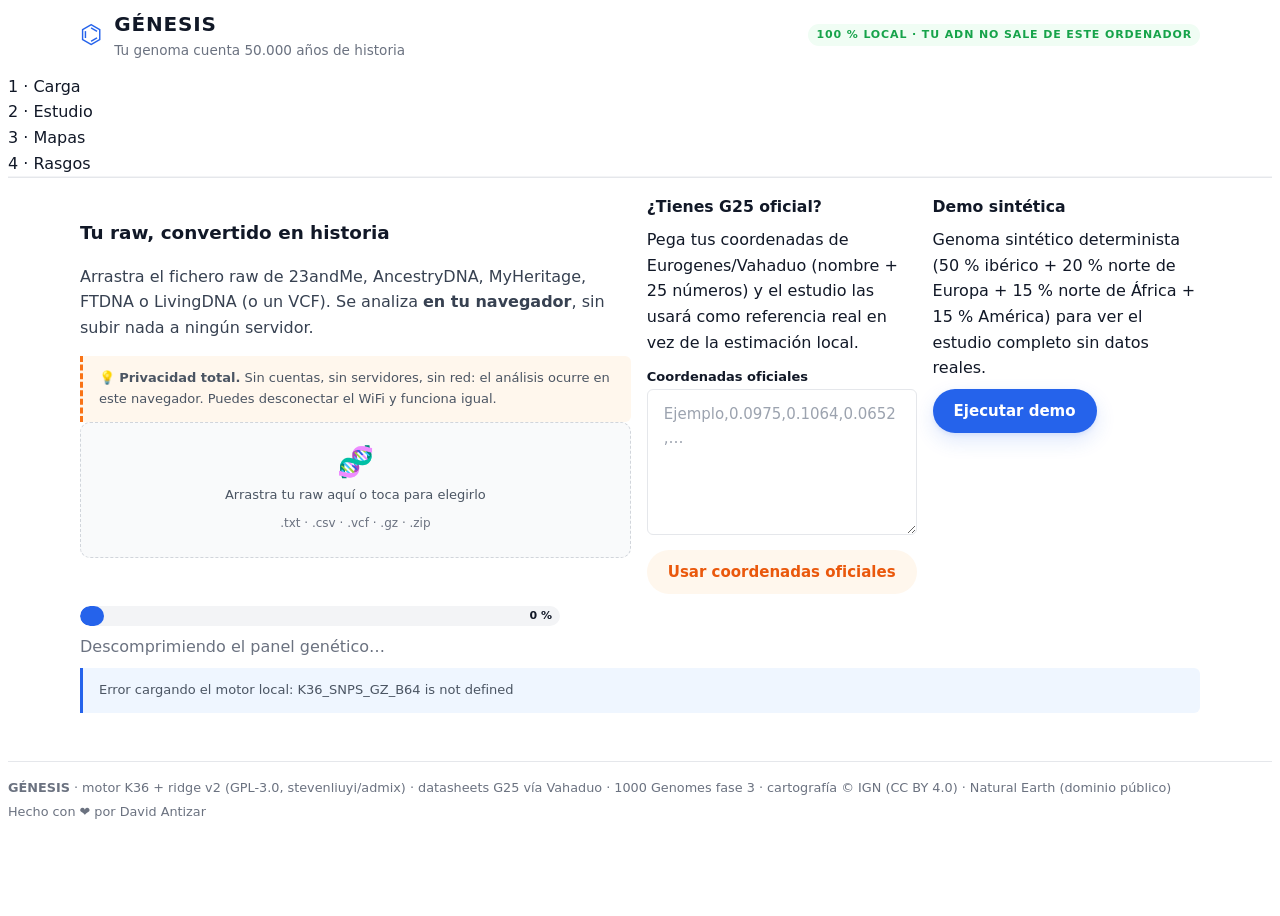
==== app/index.html @ 4ed076e0 "GÉNESIS: estudio de ascendencia 100% local en navegador — motor K36+ridge, NNLS por épocas, mapas IG" ====
<!DOCTYPE html>
<html lang="es">
<head>
<meta charset="utf-8">
<meta name="viewport" content="width=device-width, initial-scale=1">
<title>GÉNESIS — Tu genoma cuenta 50.000 años de historia</title>
<meta name="description" content="Estudio de ascendencia local y privado: tu raw de AncestryDNA/23andMe se convierte en un estudio completo. El ADN nunca sale de tu ordenador.">
<link rel="stylesheet" href="../css/tokens.css">
<link rel="stylesheet" href="../css/p1-layout.css">
<link rel="stylesheet" href="../css/p2-navigation.css">
<link rel="stylesheet" href="../css/p4-actions.css">
<link rel="stylesheet" href="../css/p5-forms.css">
<link rel="stylesheet" href="../css/p6-feedback.css">
<link rel="stylesheet" href="../css/p8-data.css">
<link rel="stylesheet" href="../css/p13-charts.css">
<link rel="stylesheet" href="../css/p15-apps.css">
<link rel="stylesheet" href="../vendor/leaflet.css">
<link rel="stylesheet" href="app.css">
</head>
<body class="nz">
<div class="nz-root">

<header class="genes-head">
  <div class="nz-container">
    <div class="nz-cluster nz-cluster--between">
      <div class="nz-cluster">
        <span class="genes-logo" aria-hidden="true">⌬</span>
        <div>
          <h1 class="genes-title">GÉNESIS</h1>
          <p class="genes-sub">Tu genoma cuenta 50.000 años de historia</p>
        </div>
      </div>
      <span class="nz-badge nz-badge--success genes-badge-priv">100 % local · tu ADN no sale de este ordenador</span>
    </div>
  </div>
  <nav class="nz-tabs genes-tabs" aria-label="Secciones del estudio">
    <div class="nz-tabs__list" id="tabs">
      <div class="nz-tab nz-tab--active" data-tab="carga" role="button" tabindex="0">1 · Carga</div>
      <div class="nz-tab" data-tab="estudio" role="button" tabindex="0">2 · Estudio</div>
      <div class="nz-tab" data-tab="mapa" role="button" tabindex="0">3 · Mapas</div>
      <div class="nz-tab" data-tab="rasgos" role="button" tabindex="0">4 · Rasgos</div>
    </div>
  </nav>
</header>

<main class="nz-container genes-main">

  <!-- ============ CARGA ============ -->
  <section id="tab-carga">
    <div class="nz-bento">
      <div class="nz-bento__wide">
        <h2 class="genes-h2">Tu raw, convertido en historia</h2>
        <p class="genes-lead">Arrastra el fichero raw de 23andMe, AncestryDNA, MyHeritage, FTDNA o LivingDNA (o un VCF). Se analiza <b>en tu navegador</b>, sin subir nada a ningún servidor.</p>
        <div class="nz-callout nz-callout--tip">
          <p><b>Privacidad total.</b> Sin cuentas, sin servidores, sin red: el análisis ocurre en este navegador. Puedes desconectar el WiFi y funciona igual.</p>
        </div>
        <div class="nz-filezona genes-drop" id="filezona" tabindex="0" role="button" aria-label="Elegir fichero raw">
          <span class="nz-filezona__icono" aria-hidden="true">🧬</span>
          <span class="nz-filezona__texto">Arrastra tu raw aquí o toca para elegirlo</span>
          <span class="nz-field__help">.txt · .csv · .vcf · .gz · .zip</span>
          <input class="nz-filezona__input" type="file" id="fichero" accept=".txt,.csv,.vcf,.gz,.zip">
        </div>
      </div>
      <div>
        <h3 class="genes-h3">¿Tienes G25 oficial?</h3>
        <p class="genes-p">Pega tus coordenadas de Eurogenes/Vahaduo (nombre + 25 números) y el estudio las usará como referencia real en vez de la estimación local.</p>
        <label class="nz-field__label" for="g25texto">Coordenadas oficiales</label>
        <textarea id="g25texto" class="nz-textarea" rows="5" placeholder="Ejemplo,0.0975,0.1064,0.0652,…"></textarea>
        <button class="nz-btn nz-btn--soft-accent" id="btnG25" style="margin-top:var(--nz-space-2)">Usar coordenadas oficiales</button>
      </div>
      <div>
        <h3 class="genes-h3">Demo sintética</h3>
        <p class="genes-p">Genoma sintético determinista (50 % ibérico + 20 % norte de Europa + 15 % norte de África + 15 % América) para ver el estudio completo sin datos reales.</p>
        <button class="nz-btn nz-btn--primary" id="btnDemo">Ejecutar demo</button>
      </div>
    </div>

    <div id="progreso" hidden>
      <div class="nz-progress nz-progress--with-label genes-progress"><div class="nz-progress__bar" id="barra"></div><span class="nz-progress__value" id="estadoPct">0 %</span></div>
      <p class="genes-p genes-muted genes-progress__caption" id="estadoTxt">Abriendo el motor local…</p>
    </div>
    <div class="nz-callout nz-callout--warning" id="errbox" hidden><p></p></div>
  </section>

  <!-- ============ ESTUDIO ============ -->
  <section id="tab-estudio" hidden>
    <div class="nz-bento">
      <div>
        <span class="nz-kpi"><span class="nz-kpi__label">Muestra</span><span class="nz-kpi__value nz-kpi__value--brand genes-value-sm" id="kpiNombre">—</span></span>
        <span class="nz-kpi nz-kpi--inline"><span class="nz-kpi__label">Fuente</span><span class="nz-kpi__value genes-value-sm" id="kpiFuente">—</span></span>
      </div>
      <div>
        <span class="nz-kpi"><span class="nz-kpi__label">SNP usados</span><span class="nz-kpi__value nz-kpi__value--brand" id="kpiSnp">—</span></span>
      </div>
      <div>
        <span class="nz-kpi"><span class="nz-kpi__label">Moderno top</span><span class="nz-kpi__value nz-kpi__value--brand genes-value-sm" id="kpiTopModerna">—</span></span>
        <span class="nz-kpi nz-kpi--inline"><span class="nz-kpi__label">Época dominante</span><span class="nz-kpi__value genes-value-sm" id="kpiTopAntigua">—</span></span>
      </div>
    </div>

    <h2 class="genes-h2">Modelo por épocas históricas</h2>
    <p class="genes-p genes-muted">Tu genoma como mezcla óptima de siete épocas de la península (mínimos cuadrados no-negativos sobre las 25 dimensiones de G25). La distancia es el error residual del modelo.</p>
    <div id="modeloEpocas" class="genes-modelo"></div>
    <div class="nz-callout genes-narra"><p id="narraModelo"></p></div>

    <div class="nz-bento">
      <div>
        <h3 class="genes-h3">Composición K36</h3>
        <div id="donutK36"></div>
        <div id="donutLeyenda" class="genes-leyenda"></div>
      </div>
      <div>
        <h3 class="genes-h3">Vecinos modernos</h3>
        <p class="genes-p genes-xs genes-muted">A menor distancia, más parecido. 11.899 referencias de todo el mundo.</p>
        <div id="vecinosMod"></div>
      </div>
      <div>
        <h3 class="genes-h3">Vecinos antiguos</h3>
        <p class="genes-p genes-xs genes-muted">Las 7.292 muestras antiguas publicadas: ¿con quién coincides en el registro arqueogenético?</p>
        <div id="vecinosAnc"></div>
      </div>
    </div>

    <h2 class="genes-h2">Tus dos primeras dimensiones (PC1 · PC2)</h2>
    <div id="pca"></div>
    <p class="genes-p genes-muted genes-xs">PC1 separa norte-sur de Europa; PC2 este-oeste. Tu punto en azul frente a tus 12 vecinos modernos (gris claro) y antiguos (gris).</p>

    <h2 class="genes-h2">Tu historia, época a época</h2>
    <div id="timelineHistoria"></div>

    <div class="nz-cluster genes-acciones">
      <button class="nz-btn nz-btn--primary" id="btnInforme">Descargar informe HTML</button>
      <span class="genes-p genes-xs genes-muted">Fichero autocontenido: se abre en cualquier navegador y no contiene tu raw, solo el estudio.</span>
    </div>
  </section>

  <!-- ============ MAPAS ============ -->
  <section id="tab-mapa" hidden>
    <div class="nz-callout"><p>El mapa mundial se dibuja en local (Natural Earth, dominio público). El de Iberia usa cartografía del <b>IGN — Instituto Geográfico Nacional (CC BY 4.0)</b> y necesita conexión; sin ella verás los resultados igualmente.</p></div>
    <h2 class="genes-h2">Dónde encajan tus vecinos</h2>
    <p class="genes-p genes-muted">Tus 24 vecinos modernos más próximos, geolocalizados. Círculo mayor y más azul = más cercano.</p>
    <div class="genes-mapa-wrap"><canvas id="mapaMundo" class="genes-mapa-canvas" aria-label="Mapa mundial de vecinos"></canvas></div>
    <h2 class="genes-h2 genes-mt">De dónde venían tus épocas</h2>
    <p class="genes-p genes-muted">Anclas geográficas de las épocas que contribuyen a tu modelo, sobre el mapa IGN.</p>
    <div id="mapaIberia" class="genes-mapa-ign"></div>
  </section>

  <!-- ============ RASGOS ============ -->
  <section id="tab-rasgos" hidden>
    <div class="nz-callout nz-callout--tip"><p>Rasgos bien establecidos leídos directamente de tu raw (una variante, una posición, referencias publicadas). <b>Esto no es un informe médico</b>: es cultura genética verificable.</p></div>
    <div id="rasgosWrap"></div>
  </section>

</main>

<footer class="genes-foot">
  <p><b>GÉNESIS</b> · motor K36 + ridge v2 (GPL-3.0, stevenliuyi/admix) · datasheets G25 vía Vahaduo · 1000 Genomes fase 3 · cartografía © IGN (CC BY 4.0) · Natural Earth (dominio público)</p>
  <p>Hecho con ❤️ por David Antizar</p>
</footer>
</div>

<script src="../js/data_payload.js"></script>
<script src="../js/derived_payload.js"></script>
<script src="../js/reg_k36_v2.js"></script>
<script src="../js/pools_data.js"></script>
<script src="../js/geo_data.js"></script>
<script src="../js/k36names_data.js"></script>
<script src="../vendor/leaflet.js"></script>
<script src="../js/motor.js"></script>
<script src="../js/nnls.js"></script>
<script src="js/util.js"></script>
<script src="js/analisis.js"></script>
<script src="js/vistas.js"></script>
<script src="js/mapas.js"></script>
<script src="app.js"></script>
</body>
</html>
---- css/tokens.css ----
/* ============================================================
   AURORA 7 — tokens.css
   Design System Ntizar · Fuente única de verdad de tokens
   Reglas: cero gradientes, cero glass, cero IA-slop.
   Azul #2563eb primario · Naranja #f97316 acento (nunca fundidos).
   Mobile-first · Sombras multicapa sutiles · Light + Dark.
   Hecho con ❤️ por David Antizar
   ============================================================ */

:root {
  /* ---- 1. COLOR · Azul (primario) ---- */
  --nz-blue-50:  #eff6ff;
  --nz-blue-100: #dbeafe;
  --nz-blue-200: #bfdbfe;
  --nz-blue-300: #93c5fd;
  --nz-blue-400: #60a5fa;
  --nz-blue-500: #3b82f6;
  --nz-blue-600: #2563eb;   /* brand principal */
  --nz-blue-700: #1d4ed8;
  --nz-blue-800: #1e40af;
  --nz-blue-900: #1e3a8a;

  /* ---- 2. COLOR · Naranja (acento, secundario) ---- */
  --nz-orange-50:  #fff7ed;
  --nz-orange-100: #ffedd5;
  --nz-orange-200: #fed7aa;
  --nz-orange-300: #fdba74;
  --nz-orange-400: #fb923c;
  --nz-orange-500: #f97316;  /* acento principal */
  --nz-orange-600: #ea580c;
  --nz-orange-700: #c2410c;

  /* ---- 3. COLOR · Semánticos ---- */
  --nz-green-50:  #f0fdf4;
  --nz-green-100: #dcfce7;
  --nz-green-500: #22c55e;
  --nz-green-600: #16a34a;
  --nz-green-700: #15803d;
  --nz-red-50:  #fef2f2;
  --nz-red-100: #fee2e2;
  --nz-red-500: #ef4444;
  --nz-red-600: #dc2626;
  --nz-red-700: #b91c1c;
  --nz-amber-50:  #fffbeb;
  --nz-amber-100: #fef3c7;
  --nz-amber-500: #f59e0b;
  --nz-amber-600: #d97706;
  --nz-amber-700: #b45309;

  /* ---- 4. COLOR · Neutros ---- */
  --nz-gray-0:   #ffffff;
  --nz-gray-50:  #f9fafb;
  --nz-gray-100: #f3f4f6;
  --nz-gray-200: #e5e7eb;
  --nz-gray-300: #d1d5db;
  --nz-gray-400: #9ca3af;
  --nz-gray-500: #6b7280;
  --nz-gray-600: #4b5563;
  --nz-gray-700: #374151;
  --nz-gray-800: #1f2937;
  --nz-gray-900: #111827;
  --nz-gray-950: #030712;

  /* ---- 5. TOKENS TEMÁTICOS (light por defecto) ---- */
  --nz-bg:          var(--nz-gray-0);
  --nz-bg-soft:     var(--nz-gray-50);
  --nz-bg-inset:    var(--nz-gray-100);
  --nz-surface:     var(--nz-gray-0);
  --nz-surface-2:   var(--nz-gray-50);
  --nz-border:      var(--nz-gray-200);
  --nz-border-soft: var(--nz-gray-100);
  --nz-border-strong: var(--nz-gray-300);
  --nz-text:        var(--nz-gray-900);
  --nz-text-soft:   var(--nz-gray-600);
  --nz-text-mute:   var(--nz-gray-500);
  --nz-text-faint:  var(--nz-gray-400);
  --nz-text-invert: var(--nz-gray-0);
  --nz-brand:       var(--nz-blue-600);
  --nz-brand-strong: var(--nz-blue-700);
  --nz-brand-soft:  var(--nz-blue-50);
  --nz-brand-tint:  var(--nz-blue-100);
  --nz-accent:      var(--nz-orange-500);
  --nz-accent-strong: var(--nz-orange-600);
  --nz-accent-soft: var(--nz-orange-50);
  --nz-accent-tint: var(--nz-orange-100);
  --nz-success:     var(--nz-green-600);
  --nz-success-soft: var(--nz-green-50);
  --nz-success-tint: var(--nz-green-100);
  --nz-danger:      var(--nz-red-600);
  --nz-danger-soft: var(--nz-red-50);
  --nz-danger-tint: var(--nz-red-100);
  --nz-warning:     var(--nz-amber-600);
  --nz-warning-soft: var(--nz-amber-50);
  --nz-warning-tint: var(--nz-amber-100);
  --nz-info:        var(--nz-blue-600);
  --nz-info-soft:   var(--nz-blue-50);
  --nz-info-tint:   var(--nz-blue-100);
  --nz-overlay:     rgba(17, 24, 39, 0.48);

  /* ---- 6. TIPOGRAFÍA ---- */
  --nz-font: system-ui, -apple-system, "Segoe UI", Roboto, "Helvetica Neue", Arial, sans-serif;
  --nz-font-mono: ui-monospace, "Cascadia Code", "SF Mono", Consolas, monospace;
  /* Escala fluida mobile-first (clamp: móvil → escritorio) */
  --nz-text-2xs: 0.6875rem;                       /* 11px */
  --nz-text-xs:  0.75rem;                         /* 12px */
  --nz-text-sm:  0.8125rem;                       /* 13px */
  --nz-text-base: 0.9375rem;                      /* 15px */
  --nz-text-md:  1rem;                            /* 16px */
  --nz-text-lg:  1.125rem;                        /* 18px */
  --nz-text-xl:  clamp(1.25rem, 1.1rem + 0.6vw, 1.5rem);
  --nz-text-2xl: clamp(1.5rem, 1.25rem + 1vw, 1.875rem);
  --nz-text-3xl: clamp(1.875rem, 1.4rem + 1.8vw, 2.5rem);
  --nz-text-4xl: clamp(2.25rem, 1.6rem + 2.8vw, 3.25rem);
  --nz-leading-tight: 1.2;
  --nz-leading-snug: 1.375;
  --nz-leading-normal: 1.6;
  --nz-tracking-tight: -0.02em;
  --nz-tracking-caps: 0.08em;

  /* ---- 7. ESPACIO (escala 4px) ---- */
  --nz-space-0: 0;
  --nz-space-1: 0.25rem;   /* 4 */
  --nz-space-2: 0.5rem;    /* 8 */
  --nz-space-3: 0.75rem;   /* 12 */
  --nz-space-4: 1rem;      /* 16 */
  --nz-space-5: 1.25rem;   /* 20 */
  --nz-space-6: 1.5rem;    /* 24 */
  --nz-space-7: 1.75rem;   /* 28 */
  --nz-space-8: 2rem;      /* 32 */
  --nz-space-9: 2.25rem;   /* 36 */
  --nz-space-10: 2.5rem;   /* 40 */
  --nz-space-12: 3rem;     /* 48 */
  --nz-space-16: 4rem;     /* 64 */
  --nz-space-20: 5rem;     /* 80 */
  --nz-gutter: var(--nz-space-4);                    /* gutter móvil */
  --nz-container-max: 72rem;                         /* 1152px */
  --nz-container-narrow: 44rem;                      /* 704px, prose */

  /* ---- 8. RADIOS Y BORDES ---- */
  --nz-radius-xs: 4px;
  --nz-radius-sm: 6px;
  --nz-radius-md: 10px;
  --nz-radius-lg: 14px;
  --nz-radius-xl: 20px;
  --nz-radius-full: 999px;
  --nz-border-w: 1px;
  --nz-border-w-strong: 1.5px;

  /* ---- 9. SOMBRAS (multicapa sutiles, sin bordes duros) ---- */
  --nz-shadow-xs: 0 1px 2px rgba(17, 24, 39, 0.05);
  --nz-shadow-sm: 0 1px 2px rgba(17, 24, 39, 0.05), 0 2px 6px rgba(17, 24, 39, 0.04);
  --nz-shadow-md: 0 2px 4px rgba(17, 24, 39, 0.04), 0 6px 16px rgba(17, 24, 39, 0.07);
  --nz-shadow-lg: 0 4px 8px rgba(17, 24, 39, 0.04), 0 14px 32px rgba(17, 24, 39, 0.10);
  --nz-shadow-xl: 0 8px 16px rgba(17, 24, 39, 0.06), 0 24px 56px rgba(17, 24, 39, 0.14);
  --nz-shadow-brand: 0 2px 4px rgba(37, 99, 235, 0.10), 0 8px 20px rgba(37, 99, 235, 0.14);
  --nz-shadow-accent: 0 2px 4px rgba(249, 115, 22, 0.10), 0 8px 20px rgba(249, 115, 22, 0.14);

  /* ---- 10. Z-INDEX ---- */
  --nz-z-base: 0;
  --nz-z-raised: 10;
  --nz-z-sticky: 100;
  --nz-z-header: 200;
  --nz-z-drawer: 300;
  --nz-z-modal: 400;
  --nz-z-popover: 500;
  --nz-z-toast: 600;
  --nz-z-tooltip: 700;

  /* ---- 11. MOVIMIENTO (ui-animation-taste) ---- */
  --nz-dur-fast: 120ms;
  --nz-dur-base: 180ms;
  --nz-dur-slow: 260ms;
  --nz-ease-out: cubic-bezier(0.16, 1, 0.3, 1);   /* expo-out: entradas */
  --nz-ease-in:  cubic-bezier(0.7, 0, 0.84, 0);   /* salidas, más cortas */
  --nz-ease-soft: cubic-bezier(0.33, 1, 0.68, 1);

  /* ---- 12. FOCUS ---- */
  --nz-focus-ring: 0 0 0 3px var(--nz-blue-200);
  --nz-focus-ring-accent: 0 0 0 3px var(--nz-orange-200);
}

/* ---- TEMA OSCURO (opt-in vía data-nz-theme="dark") ---- */
[data-nz-theme="dark"] {
  --nz-bg:          #0b1220;
  --nz-bg-soft:     #0f172a;
  --nz-bg-inset:    #1e293b;
  --nz-surface:     #101a2e;
  --nz-surface-2:   #16223a;
  --nz-border:      #24334d;
  --nz-border-soft: #1c2940;
  --nz-border-strong: #33456a;
  --nz-text:        #f1f5f9;
  --nz-text-soft:   #a9b8cd;
  --nz-text-mute:   #7d8fa9;
  --nz-text-faint:  #5b6b85;
  --nz-text-invert: #0b1220;
  --nz-brand:       #4f8ef7;
  --nz-brand-strong: #6ba3ff;
  --nz-brand-soft:  rgba(79, 142, 247, 0.12);
  --nz-brand-tint:  rgba(79, 142, 247, 0.22);
  --nz-accent:      #fb923c;
  --nz-accent-strong: #fdba74;
  --nz-accent-soft: rgba(251, 146, 60, 0.12);
  --nz-accent-tint: rgba(251, 146, 60, 0.22);
  --nz-success:     #4ade80;
  --nz-success-soft: rgba(34, 197, 94, 0.14);
  --nz-success-tint: rgba(34, 197, 94, 0.24);
  --nz-danger:      #f87171;
  --nz-danger-soft: rgba(239, 68, 68, 0.14);
  --nz-danger-tint: rgba(239, 68, 68, 0.24);
  --nz-warning:     #fbbf24;
  --nz-warning-soft: rgba(245, 158, 11, 0.14);
  --nz-warning-tint: rgba(245, 158, 11, 0.24);
  --nz-info:        #4f8ef7;
  --nz-info-soft:   rgba(79, 142, 247, 0.12);
  --nz-info-tint:   rgba(79, 142, 247, 0.22);
  --nz-overlay:     rgba(3, 7, 18, 0.62);
  --nz-shadow-xs: 0 1px 2px rgba(0, 0, 0, 0.35);
  --nz-shadow-sm: 0 1px 2px rgba(0, 0, 0, 0.35), 0 2px 6px rgba(0, 0, 0, 0.30);
  --nz-shadow-md: 0 2px 4px rgba(0, 0, 0, 0.30), 0 6px 16px rgba(0, 0, 0, 0.38);
  --nz-shadow-lg: 0 4px 8px rgba(0, 0, 0, 0.30), 0 14px 32px rgba(0, 0, 0, 0.45);
  --nz-shadow-xl: 0 8px 16px rgba(0, 0, 0, 0.35), 0 24px 56px rgba(0, 0, 0, 0.55);
  --nz-shadow-brand: 0 2px 4px rgba(0, 0, 0, 0.30), 0 8px 20px rgba(79, 142, 247, 0.20);
  --nz-shadow-accent: 0 2px 4px rgba(0, 0, 0, 0.30), 0 8px 20px rgba(251, 146, 60, 0.20);
  --nz-focus-ring: 0 0 0 3px rgba(79, 142, 247, 0.45);
  --nz-focus-ring-accent: 0 0 0 3px rgba(251, 146, 60, 0.45);
}

/* ---- Base compartida ---- */
.nz, [data-nz-theme] {
  font-family: var(--nz-font);
  color: var(--nz-text);
  background: var(--nz-bg);
  line-height: var(--nz-leading-normal);
  font-size: var(--nz-text-md);
  -webkit-font-smoothing: antialiased;
  text-rendering: optimizeLegibility;
}

.nz *, [data-nz-theme] * { box-sizing: border-box; }

.nz :focus-visible, [data-nz-theme] :focus-visible {
  outline: none;
  box-shadow: var(--nz-focus-ring);
  border-radius: var(--nz-radius-sm);
}

/* Movimiento reducido: congelar, no ralentizar */
@media (prefers-reduced-motion: reduce) {
  .nz *, [data-nz-theme] * {
    animation-duration: 0.01ms !important;
    animation-iteration-count: 1 !important;
    transition-duration: 0.01ms !important;
  }
}

/* ---- Breakpoints oficiales (mobile-first, usar min-width):
   base  ≤ 639px   1 columna
   sm    ≥ 640px   2 columnas
   md    ≥ 960px   3 columnas / sidebar
   lg    ≥ 1200px  layout completo
---- */
---- css/p1-layout.css ----
/* ============================================================
   AURORA 7 — p1-layout.css · Categoría 1 · Layout y estructura (167 objetos)
   Contenedores, rejillas, spans, pilas, landmarks, sticky, bleed,
   regiones de página y helpers de flujo. Demostrado en specs/01.json (48 demos).
   Mobile-first (base 1 columna → 640 → 960 → 1200). Todo con tokens.
   Cero gradientes, cero glass. Táctil 44px. Hecho con ❤️ por David Antizar
   ============================================================ */

/* ---- 01 Viewport / contenedor raíz ---- */
.nz-root { min-height: 100dvh; display: flex; flex-direction: column; }

/* ---- 02 Contenedor de página ---- */
.nz-container { width: 100%; max-width: var(--nz-container-max); margin-inline: auto; padding-inline: var(--nz-gutter); }
.nz-container--fluid { max-width: none; }
.nz-container--fixed { max-width: 60rem; }
.nz-container--wide { max-width: 84rem; }
.nz-container--narrow { max-width: var(--nz-container-narrow); }

/* ---- 03 Grid de 12 columnas ---- */
.nz-grid-12 { display: grid; grid-template-columns: repeat(4, 1fr); gap: var(--nz-space-4); }

/* ---- 04 Grid CSS auto-fit ---- */
.nz-grid-auto { display: grid; grid-template-columns: repeat(auto-fit, minmax(240px, 1fr)); gap: var(--nz-space-4); }

/* ---- 05 Spans de rejilla (1..12) — escalan con el número de columnas ---- */
.nz-span-1 { grid-column: span 1; } .nz-span-2 { grid-column: span 2; } .nz-span-3 { grid-column: span 3; } .nz-span-4 { grid-column: span 4; }
.nz-span-5, .nz-span-6, .nz-span-7, .nz-span-8, .nz-span-9, .nz-span-10, .nz-span-11, .nz-span-12 { grid-column: span 4; }
@media (min-width: 640px) {
  .nz-span-5 { grid-column: span 5; } .nz-span-6 { grid-column: span 6; } .nz-span-7 { grid-column: span 7; } .nz-span-8 { grid-column: span 8; }
  .nz-span-9, .nz-span-10, .nz-span-11, .nz-span-12 { grid-column: span 8; }
}
@media (min-width: 960px) {
  .nz-span-5 { grid-column: span 5; } .nz-span-6 { grid-column: span 6; } .nz-span-7 { grid-column: span 7; } .nz-span-8 { grid-column: span 8; }
  .nz-span-9 { grid-column: span 9; } .nz-span-10 { grid-column: span 10; } .nz-span-11 { grid-column: span 11; } .nz-span-12 { grid-column: span 12; }
}

/* ---- 06 Sistema de filas (con columnas por breakpoint) ---- */
.nz-row { display: flex; flex-wrap: wrap; gap: var(--nz-space-4); }
.nz-row > * { flex: 1 1 100%; min-width: 0; }
.nz-row--compact { gap: var(--nz-space-2); }
.nz-row--spacious { gap: var(--nz-space-6); }
.nz-row--2 > * { flex: 1 1 100%; }
.nz-row--3 > * { flex: 1 1 100%; }
.nz-row--4 > * { flex: 1 1 100%; }
@media (min-width: 640px) {
  .nz-row > * { flex: 1 1 calc(50% - var(--nz-space-4)); }
  .nz-row--2 > * { flex: 1 1 calc(50% - var(--nz-space-2)); }
  .nz-row--3 > * { flex: 1 1 calc(50% - var(--nz-space-4)); }
  .nz-row--4 > * { flex: 1 1 calc(50% - var(--nz-space-4)); }
}
@media (min-width: 960px) {
  .nz-row--3 > * { flex: 1 1 calc(33.333% - var(--nz-space-4)); }
  .nz-row--4 > * { flex: 1 1 calc(25% - var(--nz-space-3)); }
}

/* ---- 07 Sistema de columnas ---- */
.nz-col { display: flex; flex-direction: column; gap: var(--nz-space-4); min-width: 0; }

/* ---- 08 Stack vertical ---- */
.nz-stack { display: flex; flex-direction: column; gap: var(--nz-space-4); }
.nz-stack--2xs { gap: var(--nz-space-0); } .nz-stack--xs { gap: var(--nz-space-1); }
.nz-stack--sm { gap: var(--nz-space-2); }
.nz-stack--lg { gap: var(--nz-space-6); } .nz-stack--xl { gap: var(--nz-space-8); }

/* ---- 09 Stack horizontal (reparto y alineación) ---- */
.nz-hstack { display: flex; align-items: center; gap: var(--nz-space-3); flex-wrap: wrap; }
.nz-hstack--compact { gap: var(--nz-space-2); }
.nz-hstack--spacious { gap: var(--nz-space-6); }
.nz-hstack--center { justify-content: center; }
.nz-hstack--between { justify-content: space-between; }
.nz-hstack--end { justify-content: flex-end; }
.nz-hstack--nowrap { flex-wrap: nowrap; }
.nz-hstack--top { align-items: flex-start; }
.nz-hstack--bottom { align-items: flex-end; }

/* ---- 10 Cluster / grupo de ítems ---- */
.nz-cluster { display: flex; flex-wrap: wrap; align-items: center; justify-content: flex-start; gap: var(--nz-space-2) var(--nz-space-3); }
.nz-cluster--compact { gap: var(--nz-space-1) var(--nz-space-2); }
.nz-cluster--spacious { gap: var(--nz-space-4) var(--nz-space-6); }
.nz-cluster--center { justify-content: center; }
.nz-cluster--between { justify-content: space-between; }
.nz-cluster--end { justify-content: flex-end; }
.nz-cluster--nowrap { flex-wrap: nowrap; overflow-x: auto; }

/* ---- 11 Split layout (repartos) ---- */
.nz-split { display: grid; gap: var(--nz-space-6); grid-template-columns: 1fr; }
.nz-split--2-1 { grid-template-columns: 1fr; }
.nz-split--3-2 { grid-template-columns: 1fr; }
.nz-split--40-60 { grid-template-columns: 1fr; }
.nz-split--60-40 { grid-template-columns: 1fr; }
@media (min-width: 640px) { .nz-split--40-60 { grid-template-columns: 4fr 6fr; } .nz-split--60-40 { grid-template-columns: 6fr 4fr; } }
@media (min-width: 960px) {
  .nz-split { grid-template-columns: 1fr 1fr; align-items: start; }
  .nz-split--2-1 { grid-template-columns: 2fr 1fr; }
  .nz-split--3-2 { grid-template-columns: 3fr 2fr; }
  .nz-split--40-60 { grid-template-columns: 4fr 6fr; }
  .nz-split--60-40 { grid-template-columns: 6fr 4fr; }
}

/* ---- 12 Sidebar + contenido ---- */
.nz-with-sidebar { display: grid; gap: var(--nz-space-6); grid-template-columns: 1fr; }
.nz-with-sidebar > * { min-width: 0; }
.nz-with-sidebar--right { grid-template-columns: 1fr; }
.nz-with-sidebar--wide { grid-template-columns: 1fr; }
@media (min-width: 960px) {
  .nz-with-sidebar { grid-template-columns: 15rem minmax(0, 1fr); }
  .nz-with-sidebar--right { grid-template-columns: minmax(0, 1fr) 15rem; }
  .nz-with-sidebar--wide { grid-template-columns: 20rem minmax(0, 1fr); }
  .nz-with-sidebar--right > :last-child { grid-column: 1; grid-row: 1; }
  .nz-with-sidebar--right > :first-child { grid-column: 2; grid-row: 1; }
}

/* ---- 13 Layout de tres columnas ---- */
.nz-thirds { display: grid; gap: var(--nz-space-4); grid-template-columns: 1fr; }
.nz-thirds--compact { gap: var(--nz-space-2); }
.nz-thirds--spacious { gap: var(--nz-space-6); }
@media (min-width: 640px) { .nz-thirds { grid-template-columns: repeat(2, 1fr); } }
@media (min-width: 960px) { .nz-thirds { grid-template-columns: repeat(3, 1fr); } }

/* ---- 14 Header / cabecera ---- */
.nz-header { display: flex; align-items: center; justify-content: space-between; gap: var(--nz-space-3); padding: var(--nz-space-3) var(--nz-gutter); background: var(--nz-surface); border-bottom: var(--nz-border-w) solid var(--nz-border-soft); }
.nz-header--compact { padding-block: var(--nz-space-1); min-height: 44px; }
.nz-header--tall { padding-block: var(--nz-space-6); }
.nz-header--bordered { border-bottom: var(--nz-border-w-strong) solid var(--nz-border-strong); }

/* ---- 15 Main / contenido principal ---- */
.nz-main { flex: 1 0 auto; padding-block: var(--nz-space-6); }
.nz-main--flush { padding-block: 0; }
.nz-main--narrow { max-width: var(--nz-container-narrow); margin-inline: auto; }
.nz-main--wide { max-width: var(--nz-container-max); margin-inline: auto; }

/* ---- 16 Footer ---- */
.nz-footer { padding: var(--nz-space-8) var(--nz-gutter); background: var(--nz-bg-soft); border-top: var(--nz-border-w) solid var(--nz-border-soft); color: var(--nz-text-soft); font-size: var(--nz-text-sm); }
.nz-footer--compact { padding-block: var(--nz-space-3); }
.nz-footer--brand { background: var(--nz-brand-soft); color: var(--nz-text); border-top-color: var(--nz-brand-tint); }

/* ---- 17 Landmarks ---- */
.nz-nav-landmark { display: block; }
.nz-aside { display: block; }
.nz-section { padding-block: var(--nz-space-10); }
.nz-section--compact { padding-block: var(--nz-space-4); }
.nz-section--spacious { padding-block: var(--nz-space-16); }
.nz-section--bordered { border-block: var(--nz-border-w) solid var(--nz-border-soft); }
.nz-article { background: var(--nz-surface); border-radius: var(--nz-radius-lg); padding: var(--nz-space-5); box-shadow: var(--nz-shadow-sm); }
.nz-article--flush { padding: 0; }
.nz-article--bordered { border: var(--nz-border-w) solid var(--nz-border-soft); box-shadow: none; }
.nz-article--interactive { cursor: pointer; transition: transform var(--nz-dur-base) var(--nz-ease-out), box-shadow var(--nz-dur-base) var(--nz-ease-out); }
.nz-article--interactive:hover { transform: translateY(-3px); box-shadow: var(--nz-shadow-lg); }

/* ---- 18 App shell con filas auto/1fr/auto ---- */
.nz-appshell { display: grid; grid-template-rows: auto 1fr auto; min-height: 100dvh; }

/* ---- 19 Sticky de página ---- */
.nz-header--sticky { position: sticky; top: 0; z-index: var(--nz-z-header); }
.nz-footer--sticky { position: sticky; bottom: 0; z-index: var(--nz-z-header); }
.nz-sidebar--sticky { position: sticky; top: var(--nz-space-6); align-self: start; max-height: calc(100dvh - var(--nz-space-12)); overflow-y: auto; }
.nz-sticky-top { position: sticky; top: 0; z-index: var(--nz-z-sticky); }
.nz-sticky-bottom { position: sticky; bottom: 0; z-index: var(--nz-z-sticky); }

/* ---- 20 Spacer ---- */
.nz-spacer { flex: 1 1 auto; }
.nz-spacer--fixed { height: var(--nz-space-8); flex: none; }
.nz-spacer--sm { height: var(--nz-space-4); flex: none; }
.nz-spacer--lg { height: var(--nz-space-12); flex: none; }

/* ---- 21 Divisores ---- */
.nz-divider { border: 0; border-top: var(--nz-border-w) solid var(--nz-border); margin: var(--nz-space-4) 0; }
.nz-divider--v { align-self: stretch; width: 1px; border: 0; border-left: var(--nz-border-w) solid var(--nz-border); margin: 0; background: none; }
.nz-divider--dashed { border-top-style: dashed; }
.nz-divider--dotted { border-top-style: dotted; }
.nz-divider--label { display: flex; align-items: center; gap: var(--nz-space-3); border: 0; color: var(--nz-text-mute); font-size: var(--nz-text-2xs); font-weight: 700; letter-spacing: var(--nz-tracking-caps); text-transform: uppercase; }
.nz-divider--label::before, .nz-divider--label::after { content: ""; flex: 1 1 auto; height: 1px; background: var(--nz-border); }

/* ---- 22 Bleed / contenido a borde ---- */
.nz-bleed { margin-inline: calc(var(--nz-gutter) * -1); }
.nz-bleed--left { margin-inline-start: calc(var(--nz-gutter) * -1); margin-inline-end: 0; }
.nz-bleed--right { margin-inline-start: 0; margin-inline-end: calc(var(--nz-gutter) * -1); }
.nz-bleed--full { width: 100vw; max-width: 100vw; margin-inline: calc(50% - 50vw); }

/* ---- 23 Aspect-ratio box ---- */
.nz-aspect { position: relative; }
.nz-aspect > * { position: absolute; inset: 0; width: 100%; height: 100%; object-fit: cover; }
.nz-aspect--1x1 { aspect-ratio: 1 / 1; } .nz-aspect--4x3 { aspect-ratio: 4 / 3; }
.nz-aspect--3x4 { aspect-ratio: 3 / 4; } .nz-aspect--16x9 { aspect-ratio: 16 / 9; }
.nz-aspect--9x16 { aspect-ratio: 9 / 16; } .nz-aspect--21x9 { aspect-ratio: 21 / 9; }
.nz-aspect--2x1 { aspect-ratio: 2 / 1; }

/* ---- 24 Masonry ---- */
.nz-masonry { columns: 1; column-gap: var(--nz-space-4); }
.nz-masonry > * { break-inside: avoid; margin-bottom: var(--nz-space-4); }
.nz-masonry--2 { columns: 1; }
.nz-masonry--4 { columns: 1; }
@media (min-width: 640px) { .nz-masonry { columns: 2; } .nz-masonry--2 { columns: 2; } .nz-masonry--4 { columns: 2; } }
@media (min-width: 960px) { .nz-masonry { columns: 3; } .nz-masonry--4 { columns: 4; } }

/* ---- 25 Bento grid ---- */
.nz-bento { display: grid; gap: var(--nz-space-4); grid-template-columns: repeat(2, 1fr); }
.nz-bento > .nz-bento__wide { grid-column: span 2; }
.nz-bento > .nz-bento__tall { grid-row: span 2; }
@media (min-width: 960px) { .nz-bento { grid-template-columns: repeat(4, 1fr); } .nz-bento > .nz-bento__wide { grid-column: span 2; } }

/* ---- 26 Dashboard grid ---- */
.nz-dash-grid { display: grid; gap: var(--nz-space-4); grid-template-columns: 1fr; }
.nz-dash-grid--2 { grid-template-columns: 1fr; }
.nz-dash-grid--4 { grid-template-columns: 1fr; }
.nz-dash-grid--sidebar { grid-template-columns: 1fr; }
@media (min-width: 640px) {
  .nz-dash-grid--2 { grid-template-columns: repeat(2, 1fr); }
  .nz-dash-grid--4 { grid-template-columns: repeat(2, 1fr); }
}
@media (min-width: 960px) {
  .nz-dash-grid { grid-template-columns: repeat(3, 1fr); }
  .nz-dash-grid--4 { grid-template-columns: repeat(4, 1fr); }
  .nz-dash-grid--sidebar { grid-template-columns: 18rem minmax(0, 1fr); }
}

/* ---- 27 Holy grail layout ---- */
.nz-holy { display: grid; min-height: 100dvh; gap: var(--nz-space-4); grid-template-areas: "header" "main" "footer"; grid-template-rows: auto 1fr auto; }
.nz-holy__header { grid-area: header; } .nz-holy__main { grid-area: main; } .nz-holy__footer { grid-area: footer; }
@media (min-width: 960px) {
  .nz-holy { grid-template-areas: "nav header aside" "nav main aside" "nav footer footer"; grid-template-columns: 14rem minmax(0, 1fr) 12rem; }
  .nz-holy__nav { grid-area: nav; } .nz-holy__aside { grid-area: aside; }
  .nz-holy--aside-left { grid-template-areas: "aside header nav" "aside main nav" "aside footer nav"; grid-template-columns: 12rem minmax(0, 1fr) 14rem; }
}

/* ---- 28 Split pane redimensionable ---- */
.nz-splitpane { display: grid; grid-template-columns: 1fr; min-height: 12rem; }
.nz-splitpane__panel { min-width: 0; min-height: 0; overflow: auto; }
@media (min-width: 960px) {
  .nz-splitpane { grid-template-columns: minmax(10rem, 30%) 6px 1fr; }
  .nz-splitpane__grip { cursor: col-resize; background: var(--nz-border-soft); border-radius: var(--nz-radius-full); }
  .nz-splitpane__grip:hover { background: var(--nz-brand-tint); }
  .nz-splitpane--vertical { grid-template-columns: 1fr; grid-template-rows: minmax(0, 1fr) 6px minmax(0, 1fr); }
  .nz-splitpane--vertical .nz-splitpane__grip { cursor: row-resize; }
}

/* ---- 29 Panel colapsable ---- */
.nz-collapsible[hidden] { display: none; }
.nz-collapsible { padding: var(--nz-space-4); background: var(--nz-surface-2); border-radius: var(--nz-radius-md); }

/* ---- 30 Drawer layout ---- */
.nz-drawer-layout { display: grid; grid-template-columns: 1fr; min-height: 100dvh; }
@media (min-width: 960px) {
  .nz-drawer-layout { grid-template-columns: 16rem 1fr; }
  .nz-drawer-layout__drawer { position: sticky; top: 0; height: 100dvh; }
  .nz-drawer-layout--right { grid-template-columns: minmax(0, 1fr) 16rem; }
  .nz-drawer-layout--right .nz-drawer-layout__drawer { grid-column: 2; grid-row: 1; }
}

/* ---- 31 Overlay scrim ---- */
.nz-scrim { position: fixed; inset: 0; background: var(--nz-overlay); z-index: var(--nz-z-drawer); opacity: 0; transition: opacity var(--nz-dur-base) var(--nz-ease-out); pointer-events: none; }
.nz-scrim.is-open { opacity: 1; pointer-events: auto; }
.nz-scrim--soft.is-open { opacity: .4; }
.nz-scrim--strong.is-open { opacity: .9; }

/* ---- 32 Flujo: overflow con scroll ---- */
.nz-overflow-x { overflow-x: auto; overscroll-behavior-x: contain; }
.nz-overflow-y { overflow-y: auto; overscroll-behavior-y: contain; }

/* ---- 33 Centrado de caja ---- */
.nz-center-xy { display: flex; align-items: center; justify-content: center; }
.nz-center-x { display: flex; justify-content: center; }
.nz-center-y { display: flex; align-items: center; }

/* ---- 34 Visibilidad por dispositivo ---- */
.nz-hide-movil { display: none; }
.nz-show-movil { display: block; }
.nz-hide-escritorio { display: block; }
.nz-show-escritorio { display: none; }
@media (min-width: 640px) { .nz-hide-movil { display: block; } .nz-show-movil { display: none; } }
@media (min-width: 960px) { .nz-hide-escritorio { display: none; } .nz-show-escritorio { display: block; } }

/* ---- 35 Full-bleed hero ---- */
.nz-hero-bleed { position: relative; width: 100%; padding: var(--nz-space-12) var(--nz-gutter); background: var(--nz-bg-soft); }

/* ---- 36 Rutas anidadas ---- */
.nz-route { display: grid; gap: var(--nz-space-4); }
.nz-route__outlet { min-width: 0; padding: var(--nz-space-4); border: var(--nz-border-w) dashed var(--nz-border-strong); border-radius: var(--nz-radius-md); color: var(--nz-text-mute); font-size: var(--nz-text-sm); }

/* ---- 37 Slot / outlet de página ---- */
.nz-outlet { min-height: 12rem; display: flex; align-items: center; justify-content: center; color: var(--nz-text-faint); font-size: var(--nz-text-sm); background: var(--nz-bg-inset); border-radius: var(--nz-radius-lg); }
.nz-outlet--sm { min-height: 6rem; }
.nz-outlet--lg { min-height: 18rem; }

/* ---- 38 Región de anuncios ---- */
.nz-region-ad { display: flex; align-items: center; justify-content: center; min-height: 6rem; background: var(--nz-bg-inset); border-radius: var(--nz-radius-md); color: var(--nz-text-faint); font-size: var(--nz-text-xs); letter-spacing: var(--nz-tracking-caps); text-transform: uppercase; }
.nz-region-ad--inline { min-height: 0; padding: var(--nz-space-2); }
.nz-region-ad--sidebar { max-width: 10rem; min-height: 16rem; }

/* ---- 39 Región de cookies ---- */
.nz-region-cookies { position: fixed; bottom: 0; inset-inline: 0; z-index: var(--nz-z-toast); padding: var(--nz-space-4); background: var(--nz-surface); box-shadow: var(--nz-shadow-lg); }
.nz-region-cookies--compact { padding: var(--nz-space-2) var(--nz-space-3); font-size: var(--nz-text-xs); }
.nz-region-cookies--esquina { inset-inline: var(--nz-space-4) auto; bottom: var(--nz-space-4); max-width: 24rem; border-radius: var(--nz-radius-lg); }

/* ---- 40 Región de chat ---- */
.nz-region-chat { position: fixed; right: var(--nz-space-4); bottom: var(--nz-space-4); z-index: var(--nz-z-popover); }
.nz-region-chat--left { right: auto; left: var(--nz-space-4); }
.nz-region-chat--sm { padding: var(--nz-space-3); border-radius: var(--nz-radius-full); background: var(--nz-brand); color: var(--nz-text-invert); font-size: var(--nz-text-sm); font-weight: 700; box-shadow: var(--nz-shadow-brand); }

/* ---- 41 Región de toolbar ---- */
.nz-region-toolbar { display: flex; align-items: center; gap: var(--nz-space-2); padding: var(--nz-space-2) var(--nz-space-3); background: var(--nz-bg-soft); border-radius: var(--nz-radius-md); }
.nz-region-toolbar--sticky { position: sticky; top: 0; z-index: var(--nz-z-sticky); }
.nz-region-toolbar--flotante { position: fixed; left: 50%; bottom: var(--nz-space-6); transform: translateX(-50%); box-shadow: var(--nz-shadow-lg); }

/* ---- 42 Safe-area inset (móvil) ---- */
.nz-safe { padding-bottom: env(safe-area-inset-bottom, 0); }
.nz-safe-x { padding-inline: max(var(--nz-gutter), env(safe-area-inset-left, 0px)) max(var(--nz-gutter), env(safe-area-inset-right, 0px)); }

/* ---- 43 Print layout ---- */
@media print {
  /* Sin la marca de prioridad máxima: [class] sube la especificidad para ganar
     a los display:flex de los helpers de layout (.nz-hstack, .nz-row…) sin
     romper el manifiesto (0 usos de esa marca en todo el pack). */
  .nz-print-hide, .nz-print-hide[class] { display: none; }
  .nz-root, .nz-appshell { min-height: auto; }
  .nz, body { background: var(--nz-gray-0); color: var(--nz-gray-900); }
  .nz-article { box-shadow: none; border: var(--nz-border-w) solid var(--nz-border-strong); }
}

/* ---- 44 RTL layout ---- */
.nz-rtl { direction: rtl; text-align: right; }
.nz-rtl .nz-hstack, .nz-rtl .nz-cluster { flex-direction: row-reverse; }

/* ---- 45 Responsive de la rejilla base ---- */
@media (min-width: 640px) { .nz-grid-12 { grid-template-columns: repeat(8, 1fr); } }
@media (min-width: 960px) { .nz-grid-12 { grid-template-columns: repeat(12, 1fr); } }
@media (min-width: 1200px) { .nz-grid-12 { gap: var(--nz-space-5); } }
---- css/p2-navigation.css ----
/* ============================================================
   AURORA 7 — p2-navigation.css · Categoría 2 · Navegación (76 objetos)
   Navbar, menú, sidebar, tabs, breadcrumbs, paginación, TOC,
   dropdown, nav-footer y stepper. Demostrado en specs/02.json (34 demos).
   Mobile-first, táctil ≥44px, azul/naranja sin fundir, solo tokens.
   Cero gradientes, cero glass. Hecho con ❤️ por David Antizar
   ============================================================ */

/* ---- 01 Navbar superior ---- */
.nz-navbar { display: flex; align-items: center; gap: var(--nz-space-3); min-height: 56px; padding: 0 var(--nz-gutter); background: var(--nz-surface); border-bottom: var(--nz-border-w) solid var(--nz-border-soft); }
.nz-navbar__brand { display: flex; align-items: center; gap: var(--nz-space-2); font-weight: 800; letter-spacing: var(--nz-tracking-tight); color: var(--nz-text); }
.nz-navbar__brand i { width: 10px; height: 10px; border-radius: var(--nz-radius-full); background: var(--nz-brand); }
.nz-navbar__brand--lg { font-size: var(--nz-text-lg); }
.nz-navbar__links { display: flex; align-items: center; gap: var(--nz-space-1); margin-left: auto; overflow-x: auto; scrollbar-width: none; }
.nz-navbar__links::-webkit-scrollbar { display: none; }
.nz-navbar__link { min-height: 44px; display: inline-flex; align-items: center; padding: 0 var(--nz-space-3); border-radius: var(--nz-radius-full); color: var(--nz-text-soft); font-size: var(--nz-text-sm); font-weight: 600; text-decoration: none; }
.nz-navbar__link:hover { background: var(--nz-bg-inset); color: var(--nz-text); }
.nz-navbar__link[aria-current="page"] { background: var(--nz-brand); color: var(--nz-text-invert); }

/* ---- 02 Variantes de navbar ---- */
.nz-navbar--compact { min-height: 48px; padding-inline: var(--nz-space-3); }
.nz-navbar--bordered { border-bottom: var(--nz-border-w-strong) solid var(--nz-border-strong); }
.nz-navbar--transparent { background: transparent; border-bottom-color: transparent; }
.nz-navbar--brand { background: var(--nz-brand); border-bottom-color: var(--nz-brand-strong); }
.nz-navbar--brand .nz-navbar__brand { color: var(--nz-text-invert); }
.nz-navbar--brand .nz-navbar__brand i { background: var(--nz-accent); }
.nz-navbar--brand .nz-navbar__link { color: var(--nz-text-invert); }
.nz-navbar--brand .nz-navbar__link:hover { background: var(--nz-brand-strong); color: var(--nz-text-invert); }
.nz-navbar--brand .nz-navbar__link[aria-current="page"] { background: var(--nz-text-invert); color: var(--nz-brand); }

/* ---- 03 Menú plegable (hamburguesa, sin JS) ---- */
.nz-menu { position: relative; }
.nz-menu > input { position: absolute; opacity: 0; pointer-events: none; }
.nz-menu__btn { min-width: 44px; min-height: 44px; display: inline-flex; align-items: center; justify-content: center; border-radius: var(--nz-radius-full); border: 0; background: var(--nz-bg-inset); color: var(--nz-text); cursor: pointer; font-size: 1.25rem; }
.nz-menu__drop { position: absolute; right: 0; top: calc(100% + var(--nz-space-2)); min-width: 13rem; padding: var(--nz-space-2); border-radius: var(--nz-radius-lg); background: var(--nz-surface); box-shadow: var(--nz-shadow-lg); transform: translateY(-6px); opacity: 0; visibility: hidden; transition: transform var(--nz-dur-base) var(--nz-ease-out), opacity var(--nz-dur-base) var(--nz-ease-out), visibility var(--nz-dur-base); }
.nz-menu > input:checked ~ .nz-menu__drop { transform: none; opacity: 1; visibility: visible; }
.nz-menu__item { display: flex; align-items: center; gap: var(--nz-space-2); min-height: 44px; padding: 0 var(--nz-space-3); border-radius: var(--nz-radius-sm); color: var(--nz-text-soft); font-size: var(--nz-text-sm); text-decoration: none; }
.nz-menu__item:hover { background: var(--nz-bg-soft); color: var(--nz-text); }
.nz-menu__item[aria-current="page"] { color: var(--nz-brand); font-weight: 700; }
.nz-menu--right { margin-left: auto; }
.nz-menu__sep { height: 1px; margin: var(--nz-space-1) var(--nz-space-2); background: var(--nz-border-soft); }
.nz-menu__item--danger { color: var(--nz-danger); }
.nz-menu__item--danger:hover { background: var(--nz-danger-soft); color: var(--nz-danger); }
.nz-menu__item--disabled { color: var(--nz-text-faint); pointer-events: none; }

/* ---- 04 Sidebar de navegación ---- */
.nz-sidebar { display: flex; flex-direction: column; gap: var(--nz-space-2); padding: var(--nz-space-4); background: var(--nz-surface); border-radius: var(--nz-radius-lg); min-width: 13rem; }
.nz-sidebar__heading { font-size: var(--nz-text-2xs); font-weight: 800; letter-spacing: var(--nz-tracking-caps); text-transform: uppercase; color: var(--nz-text-faint); padding: var(--nz-space-2) var(--nz-space-3); }
.nz-sidebar__link { display: flex; align-items: center; gap: var(--nz-space-2); min-height: 44px; padding: 0 var(--nz-space-3); border-radius: var(--nz-radius-sm); color: var(--nz-text-soft); font-size: var(--nz-text-sm); text-decoration: none; }
.nz-sidebar__link:hover { background: var(--nz-bg-soft); color: var(--nz-text); }
.nz-sidebar__link[aria-current="page"] { background: var(--nz-brand); color: var(--nz-text-invert); font-weight: 600; }
.nz-sidebar__link--count::after { content: attr(data-count); margin-left: auto; font-size: var(--nz-text-2xs); color: var(--nz-text-faint); font-variant-numeric: tabular-nums; }
.nz-sidebar__link--icon { justify-content: center; min-width: 44px; padding-inline: 0; }
.nz-sidebar__group { display: flex; flex-direction: column; gap: var(--nz-space-1); padding-inline-start: var(--nz-space-3); border-inline-start: var(--nz-border-w) solid var(--nz-border-soft); }
.nz-sidebar--compact { gap: var(--nz-space-1); padding: var(--nz-space-2); }
.nz-sidebar--bordered { border: var(--nz-border-w) solid var(--nz-border-soft); }
.nz-sidebar--brand { background: var(--nz-brand-soft); }
.nz-sidebar--brand .nz-sidebar__heading { color: var(--nz-brand); }
.nz-sidebar--brand .nz-sidebar__link:not([aria-current="page"]) { color: var(--nz-text); }

/* ---- 05 Tabs ---- */
.nz-tabs { display: flex; gap: var(--nz-space-1); border-bottom: var(--nz-border-w) solid var(--nz-border-soft); overflow-x: auto; scrollbar-width: none; }
.nz-tabs::-webkit-scrollbar { display: none; }
.nz-tabs__tab { position: relative; white-space: nowrap; min-height: 44px; display: inline-flex; align-items: center; padding: 0 var(--nz-space-4); color: var(--nz-text-soft); font-size: var(--nz-text-sm); font-weight: 600; text-decoration: none; border: 0; background: transparent; font-family: inherit; cursor: pointer; }
.nz-tabs__tab:hover { color: var(--nz-text); }
.nz-tabs__tab[aria-selected="true"], .nz-tabs__tab.is-active { color: var(--nz-brand); }
.nz-tabs__tab[aria-selected="true"]::after, .nz-tabs__tab.is-active::after { content: ""; position: absolute; left: var(--nz-space-3); right: var(--nz-space-3); bottom: -1px; height: 3px; border-radius: var(--nz-radius-full) var(--nz-radius-full) 0 0; background: var(--nz-brand); }
.nz-tabs__tab--count::before { content: attr(data-count); margin-right: var(--nz-space-2); font-size: var(--nz-text-2xs); padding: 0.1rem 0.45rem; border-radius: var(--nz-radius-full); background: var(--nz-bg-inset); color: var(--nz-text-mute); font-variant-numeric: tabular-nums; }
.nz-tabs__tab--disabled, .nz-tabs__tab[aria-disabled="true"] { color: var(--nz-text-faint); cursor: not-allowed; }
.nz-tabs__badge { margin-left: var(--nz-space-2); min-width: 1.5rem; height: 1.25rem; display: inline-flex; align-items: center; justify-content: center; padding: 0 var(--nz-space-1); border-radius: var(--nz-radius-full); background: var(--nz-brand); color: var(--nz-text-invert); font-size: var(--nz-text-2xs); font-variant-numeric: tabular-nums; }
.nz-tabs__panel { padding-block: var(--nz-space-4); color: var(--nz-text-soft); font-size: var(--nz-text-sm); }
.nz-tabs--center { justify-content: center; }
.nz-tabs--full .nz-tabs__tab { flex: 1 1 0; justify-content: center; }
.nz-tabs--underline .nz-tabs__tab[aria-selected="true"], .nz-tabs--underline .nz-tabs__tab.is-active { text-decoration: underline; text-decoration-thickness: 2px; text-underline-offset: var(--nz-space-2); }
.nz-tabs--underline .nz-tabs__tab[aria-selected="true"]::after, .nz-tabs--underline .nz-tabs__tab.is-active::after { display: none; }
.nz-tabs--vertical { flex-direction: column; align-items: stretch; border-bottom: 0; border-inline-start: var(--nz-border-w) solid var(--nz-border-soft); overflow-x: visible; }
.nz-tabs--vertical .nz-tabs__tab { justify-content: flex-start; }
.nz-tabs--vertical .nz-tabs__tab[aria-selected="true"]::after, .nz-tabs--vertical .nz-tabs__tab.is-active::after { left: -1px; right: auto; top: var(--nz-space-2); bottom: var(--nz-space-2); width: 3px; height: auto; }

/* ---- 06 Pill tabs (móvil, scroll horizontal) ---- */
.nz-tabs--pill { gap: var(--nz-space-2); border: 0; }
.nz-tabs--pill .nz-tabs__tab { border-radius: var(--nz-radius-full); }
.nz-tabs--pill .nz-tabs__tab[aria-selected="true"], .nz-tabs--pill .nz-tabs__tab.is-active { background: var(--nz-brand); color: var(--nz-text-invert); }
.nz-tabs--pill .nz-tabs__tab[aria-selected="true"]::after, .nz-tabs--pill .nz-tabs__tab.is-active::after { display: none; }
.nz-tabs--pill .nz-tabs__badge { background: var(--nz-text-invert); color: var(--nz-brand); }

/* ---- 07 Breadcrumbs ---- */
.nz-breadcrumb { display: flex; align-items: center; gap: var(--nz-space-1); flex-wrap: wrap; padding: var(--nz-space-2) 0; font-size: var(--nz-text-sm); }
.nz-breadcrumb a { min-height: 44px; display: inline-flex; align-items: center; color: var(--nz-text-soft); text-decoration: none; }
.nz-breadcrumb a:hover { color: var(--nz-brand); }
.nz-breadcrumb__sep { color: var(--nz-text-faint); margin: 0 var(--nz-space-1); }
.nz-breadcrumb [aria-current="page"] { color: var(--nz-text); font-weight: 700; }
.nz-breadcrumb--compact { font-size: var(--nz-text-xs); padding: 0; }
.nz-breadcrumb--slash .nz-breadcrumb__sep::before { content: "/"; }
.nz-breadcrumb--chevron .nz-breadcrumb__sep::before { content: "›"; }

/* ---- 08 Paginación ---- */
.nz-pagination { display: flex; align-items: center; gap: var(--nz-space-1); flex-wrap: wrap; }
.nz-pagination a, .nz-pagination button { min-width: 44px; min-height: 44px; display: inline-flex; align-items: center; justify-content: center; padding: 0 var(--nz-space-3); border-radius: var(--nz-radius-sm); border: 0; background: transparent; color: var(--nz-text-soft); font-weight: 600; font-size: var(--nz-text-sm); text-decoration: none; font-family: inherit; cursor: pointer; }
.nz-pagination a:hover, .nz-pagination button:hover { background: var(--nz-bg-inset); color: var(--nz-text); }
.nz-pagination [aria-current="page"], .nz-pagination [aria-current="true"] { background: var(--nz-brand); color: var(--nz-text-invert); }
.nz-pagination__ellipsis { padding: 0 var(--nz-space-1); color: var(--nz-text-faint); }
.nz-pagination__status { padding-inline: var(--nz-space-2); color: var(--nz-text-mute); font-size: var(--nz-text-sm); font-variant-numeric: tabular-nums; }
.nz-pagination--simple { gap: var(--nz-space-2); }
.nz-pagination--sm { gap: 0; }
.nz-pagination--sm a, .nz-pagination--sm button { padding: 0 var(--nz-space-2); font-size: var(--nz-text-xs); }
.nz-pagination--lg a, .nz-pagination--lg button { padding: 0 var(--nz-space-4); font-size: var(--nz-text-base); }
@media (min-width: 640px) {
  .nz-pagination--sm a, .nz-pagination--sm button { min-width: 36px; min-height: 36px; }
  .nz-pagination--lg a, .nz-pagination--lg button { min-width: 52px; min-height: 52px; }
}

/* ---- 09 Índice de contenidos (TOC) ---- */
.nz-toc { display: flex; flex-direction: column; gap: var(--nz-space-1); padding: var(--nz-space-4); background: var(--nz-surface); border-radius: var(--nz-radius-lg); box-shadow: var(--nz-shadow-sm); }
.nz-toc__title { font-size: var(--nz-text-2xs); font-weight: 800; letter-spacing: var(--nz-tracking-caps); text-transform: uppercase; color: var(--nz-text-faint); margin-bottom: var(--nz-space-2); }
.nz-toc__title--brand { color: var(--nz-brand); }
.nz-toc a { display: flex; min-height: 44px; align-items: center; color: var(--nz-text-soft); text-decoration: none; padding: var(--nz-space-2) var(--nz-space-2); border-left: 3px solid transparent; border-radius: var(--nz-radius-sm); font-size: var(--nz-text-sm); }
.nz-toc a:hover { background: var(--nz-bg-soft); color: var(--nz-text); }
.nz-toc a[aria-current="location"] { border-left-color: var(--nz-brand); color: var(--nz-brand); font-weight: 600; }
.nz-toc a.nz-toc--level2 { padding-left: var(--nz-space-5); font-size: var(--nz-text-xs); }
.nz-toc--compact { gap: 0; padding: var(--nz-space-2); }
.nz-toc--compact a { min-height: 44px; padding-block: var(--nz-space-1); font-size: var(--nz-text-xs); }
@media (min-width: 640px) { .nz-toc--compact a { min-height: 36px; } }
.nz-toc--sticky { position: sticky; top: var(--nz-space-6); }

/* ---- 10 Dropdown select ---- */
.nz-dropdown { position: relative; }
.nz-dropdown > input { position: absolute; opacity: 0; pointer-events: none; }
.nz-dropdown__btn { min-height: 44px; display: inline-flex; align-items: center; gap: var(--nz-space-2); padding: 0 var(--nz-space-4); border-radius: var(--nz-radius-full); border: var(--nz-border-w) solid var(--nz-border); background: var(--nz-surface); color: var(--nz-text); font-weight: 600; font-family: inherit; cursor: pointer; font-size: var(--nz-text-sm); }
.nz-dropdown__btn::after { content: "▾"; font-size: var(--nz-text-xs); color: var(--nz-text-faint); }
.nz-dropdown__btn--icon { padding: 0; min-width: 44px; justify-content: center; gap: 0; }
.nz-dropdown__list { position: absolute; top: calc(100% + var(--nz-space-2)); left: 0; min-width: 12rem; padding: var(--nz-space-2); border-radius: var(--nz-radius-lg); background: var(--nz-surface); box-shadow: var(--nz-shadow-lg); opacity: 0; visibility: hidden; transform: translateY(-6px); transition: transform var(--nz-dur-base) var(--nz-ease-out), opacity var(--nz-dur-base) var(--nz-ease-out), visibility var(--nz-dur-base); }
.nz-dropdown > input:checked ~ .nz-dropdown__list { opacity: 1; visibility: visible; transform: none; }
.nz-dropdown__list--divided > * + * { border-top: var(--nz-border-w) solid var(--nz-border-soft); border-radius: 0; }
.nz-dropdown--end .nz-dropdown__list { left: auto; right: 0; }
.nz-dropdown--wide .nz-dropdown__list { min-width: 18rem; }

/* ---- 11 Nav footer ---- */
.nz-navfooter { display: flex; flex-wrap: wrap; gap: var(--nz-space-2) var(--nz-space-6); padding: var(--nz-space-6) 0; }
.nz-navfooter__col { min-width: 7rem; display: flex; flex-direction: column; gap: var(--nz-space-2); }
.nz-navfooter__title { font-size: var(--nz-text-2xs); font-weight: 800; letter-spacing: var(--nz-tracking-caps); text-transform: uppercase; color: var(--nz-text-faint); }
.nz-navfooter__title--brand { color: var(--nz-brand); }
.nz-navfooter a { min-height: 44px; display: inline-flex; align-items: center; color: var(--nz-text-soft); text-decoration: none; font-size: var(--nz-text-sm); }
.nz-navfooter a:hover { color: var(--nz-brand); }
.nz-navfooter__bottom { flex-basis: 100%; grid-column: 1 / -1; display: flex; flex-wrap: wrap; align-items: center; gap: var(--nz-space-2) var(--nz-space-4); padding-top: var(--nz-space-4); border-top: var(--nz-border-w) solid var(--nz-border-soft); color: var(--nz-text-mute); font-size: var(--nz-text-xs); }
.nz-navfooter--compact { padding: var(--nz-space-4) 0; gap: var(--nz-space-1) var(--nz-space-4); }
.nz-navfooter--2col, .nz-navfooter--3col { display: grid; grid-template-columns: minmax(0, 1fr); gap: var(--nz-space-3); }
@media (min-width: 640px) {
  .nz-navfooter--2col, .nz-navfooter--3col { grid-template-columns: repeat(2, minmax(0, 1fr)); }
}
@media (min-width: 960px) { .nz-navfooter--3col { grid-template-columns: repeat(3, minmax(0, 1fr)); } }

/* ---- 12 Stepper de navegación (proceso) ---- */
.nz-stepper { display: flex; align-items: center; gap: var(--nz-space-2); overflow-x: auto; scrollbar-width: none; }
.nz-stepper::-webkit-scrollbar { display: none; }
.nz-stepper__step { display: flex; align-items: center; gap: var(--nz-space-2); white-space: nowrap; color: var(--nz-text-faint); font-size: var(--nz-text-sm); font-weight: 600; }
.nz-stepper__num { min-width: 28px; height: 28px; display: inline-flex; align-items: center; justify-content: center; border-radius: var(--nz-radius-full); background: var(--nz-bg-inset); color: var(--nz-text-mute); font-size: var(--nz-text-xs); font-variant-numeric: tabular-nums; }
.nz-stepper__step.is-active { color: var(--nz-text); }
.nz-stepper__step.is-active .nz-stepper__num { background: var(--nz-brand); color: var(--nz-text-invert); }
.nz-stepper__step.is-done .nz-stepper__num { background: var(--nz-success); color: var(--nz-text-invert); }
.nz-stepper__step--error { color: var(--nz-danger); }
.nz-stepper__step--error .nz-stepper__num { background: var(--nz-danger); color: var(--nz-text-invert); }
.nz-stepper__link { color: var(--nz-text-faint); }
.nz-stepper--compact { gap: var(--nz-space-1); }
.nz-stepper--compact .nz-stepper__step { font-size: var(--nz-text-xs); min-height: 44px; }
.nz-stepper--compact .nz-stepper__num { min-width: 22px; height: 22px; }
.nz-stepper--vertical { flex-direction: column; align-items: flex-start; gap: var(--nz-space-3); overflow-x: visible; }
---- css/p4-actions.css ----
/* ============================================================
   AURORA 7 — p4-actions.css · Categoría 04 · Acciones y botones
   Botones (variantes, tonos, tamaños y formas), grupos, segmentado,
   FAB, enlaces-acción, toolbar, spinners y estados de carga.
   Estilo: sólido, radios pill, sombra de marca al hover. Táctil 44px.
   ============================================================ */

/* ---- Botón base ---- */
.nz-btn { min-height: 44px; display: inline-flex; align-items: center; justify-content: center; gap: var(--nz-space-2); padding: 0 var(--nz-space-5); border: var(--nz-border-w) solid transparent; border-radius: var(--nz-radius-full); font: inherit; font-weight: 700; font-size: var(--nz-text-base); cursor: pointer; text-decoration: none; white-space: nowrap; transition: transform var(--nz-dur-fast) var(--nz-ease-out), box-shadow var(--nz-dur-fast) var(--nz-ease-out), background var(--nz-dur-fast) var(--nz-ease-out), color var(--nz-dur-fast) var(--nz-ease-out), border-color var(--nz-dur-fast) var(--nz-ease-out); }
.nz-btn:hover { transform: translateY(-2px); }
.nz-btn:active { transform: translateY(0); }
.nz-btn:disabled, .nz-btn.is-disabled, .nz-btn[aria-disabled="true"] { opacity: .5; pointer-events: none; }

/* ---- Tonos ---- */
.nz-btn--primary { background: var(--nz-brand); color: var(--nz-text-invert); box-shadow: var(--nz-shadow-brand); }
.nz-btn--primary:hover { background: var(--nz-brand-strong); }
.nz-btn--accent { background: var(--nz-accent); color: var(--nz-gray-0); box-shadow: var(--nz-shadow-accent); }
.nz-btn--accent:hover { background: var(--nz-accent-strong); }
.nz-btn--success { background: var(--nz-success); color: var(--nz-text-invert); }
.nz-btn--success:hover { background: var(--nz-green-700); }
.nz-btn--warning { background: var(--nz-warning); color: var(--nz-text-invert); }
.nz-btn--warning:hover { background: var(--nz-amber-700); }
.nz-btn--danger { background: var(--nz-danger); color: var(--nz-text-invert); }
.nz-btn--danger:hover { background: var(--nz-red-700); }
.nz-btn--info { background: var(--nz-info); color: var(--nz-text-invert); }
.nz-btn--neutral { background: var(--nz-bg-inset); color: var(--nz-text); }
.nz-btn--neutral:hover { background: var(--nz-border); }

/* ---- Énfasis ---- */
.nz-btn--soft { background: var(--nz-brand-soft); color: var(--nz-brand); }
.nz-btn--soft:hover { background: var(--nz-brand-tint); }
.nz-btn--soft-accent { background: var(--nz-accent-soft); color: var(--nz-accent-strong); }
.nz-btn--soft-success { background: var(--nz-success-soft); color: var(--nz-success); }
.nz-btn--soft-danger { background: var(--nz-danger-soft); color: var(--nz-danger); }
.nz-btn--ghost { background: transparent; color: var(--nz-text-soft); box-shadow: inset 0 0 0 var(--nz-border-w-strong) var(--nz-border); }
.nz-btn--ghost:hover { background: var(--nz-bg-inset); color: var(--nz-text); }
.nz-btn--outline { background: transparent; color: var(--nz-brand); box-shadow: inset 0 0 0 var(--nz-border-w-strong) var(--nz-brand); }
.nz-btn--outline:hover { background: var(--nz-brand-soft); }
.nz-btn--link { background: none; color: var(--nz-brand); padding: 0; min-height: 32px; border-radius: var(--nz-radius-xs); text-decoration: underline; text-underline-offset: 3px; }
.nz-btn--link:hover { color: var(--nz-brand-strong); transform: none; }
.nz-btn--text { background: none; color: var(--nz-brand); padding: 0 var(--nz-space-2); }
.nz-btn--text:hover { background: var(--nz-brand-soft); color: var(--nz-brand-strong); transform: none; }
.nz-btn--text.nz-btn--danger-text { color: var(--nz-danger); }
.nz-btn--text.nz-btn--danger-text:hover { background: var(--nz-danger-soft); }

/* ---- Tamaños ---- */
.nz-btn--2xs { min-height: 28px; padding: 0 var(--nz-space-2); font-size: var(--nz-text-2xs); gap: var(--nz-space-1); }
.nz-btn--xs { min-height: 32px; padding: 0 var(--nz-space-3); font-size: var(--nz-text-xs); }
.nz-btn--sm { min-height: 36px; padding: 0 var(--nz-space-4); font-size: var(--nz-text-sm); }
.nz-btn--lg { min-height: 52px; padding: 0 var(--nz-space-6); font-size: var(--nz-text-md); }
.nz-btn--xl { min-height: 60px; padding: 0 var(--nz-space-7); font-size: var(--nz-text-lg); }
.nz-btn--2xl { min-height: 68px; padding: 0 var(--nz-space-8); font-size: var(--nz-text-lg); }

/* ---- Forma y ancho ---- */
.nz-btn--square { border-radius: var(--nz-radius-sm); }
.nz-btn--rounded { border-radius: var(--nz-radius-md); }
.nz-btn--pill { border-radius: var(--nz-radius-full); }
.nz-btn--block { width: 100%; }
.nz-btn--full { width: 100%; justify-content: space-between; }
.nz-btn--auto { width: auto; }

/* ---- Con icono ---- */
.nz-btn__icon { display: inline-flex; font-size: 1.1em; line-height: 1; }
.nz-btn__arrow { transition: transform var(--nz-dur-base) var(--nz-ease-out); }
.nz-btn:hover .nz-btn__arrow--right { transform: translateX(4px); }
.nz-btn:hover .nz-btn__arrow--left { transform: translateX(-4px); }
.nz-btn--icon { width: 44px; padding: 0; }
.nz-btn--icon-sm { width: 36px; min-height: 36px; padding: 0; }
.nz-btn--icon-lg { width: 52px; min-height: 52px; padding: 0; }
.nz-btn--icon-square { width: 44px; padding: 0; border-radius: var(--nz-radius-md); }
.nz-btn__badge { position: absolute; top: -4px; right: -4px; min-width: 18px; height: 18px; padding: 0 var(--nz-space-1); display: inline-flex; align-items: center; justify-content: center; border-radius: var(--nz-radius-full); background: var(--nz-accent); color: var(--nz-gray-0); font-size: var(--nz-text-2xs); font-weight: 800; }
.nz-btn--badged { position: relative; overflow: visible; }

/* ---- Estados ---- */
.nz-btn.is-busy, .nz-btn.is-loading { opacity: .8; pointer-events: none; }
.nz-btn.is-ok { background: var(--nz-success); color: var(--nz-text-invert); box-shadow: none; }
.nz-btn.is-copied { background: var(--nz-brand-soft); color: var(--nz-brand); box-shadow: none; }
.nz-btn[aria-pressed="true"] { background: var(--nz-brand); color: var(--nz-text-invert); }

/* ---- Botón con progreso dentro ---- */
.nz-btn--progress { position: relative; overflow: hidden; }
.nz-btn__progress { position: absolute; left: 0; bottom: 0; height: 3px; background: var(--nz-accent); width: 60%; }

/* ---- Grupo de botones ---- */
.nz-btn-group { display: inline-flex; gap: var(--nz-space-1); }
.nz-btn-group .nz-btn { border-radius: var(--nz-radius-md); }
.nz-btn-group--joined { gap: 0; }
.nz-btn-group--joined .nz-btn { border-radius: 0; box-shadow: none; }
.nz-btn-group--joined .nz-btn:first-child { border-radius: var(--nz-radius-md) 0 0 var(--nz-radius-md); }
.nz-btn-group--joined .nz-btn:last-child { border-radius: 0 var(--nz-radius-md) var(--nz-radius-md) 0; }
.nz-btn-group--joined .nz-btn + .nz-btn { margin-left: -1px; box-shadow: inset 1px 0 0 var(--nz-border); }
.nz-btn-group--vertical { flex-direction: column; }
.nz-btn-group--vertical .nz-btn { width: 100%; justify-content: flex-start; }
.nz-btn-group--split { gap: 0; }
.nz-btn-group__caret { min-width: 44px; padding: 0 var(--nz-space-3); border-radius: 0 var(--nz-radius-full) var(--nz-radius-full) 0; }
.nz-btn-group--split .nz-btn:first-child { border-radius: var(--nz-radius-full) 0 0 var(--nz-radius-full); }

/* ---- Selector segmentado ---- */
.nz-segmented { display: inline-flex; padding: var(--nz-space-1); gap: var(--nz-space-1); background: var(--nz-bg-inset); border-radius: var(--nz-radius-full); }
.nz-segmented button, .nz-segmented a { min-height: 38px; padding: 0 var(--nz-space-4); border-radius: var(--nz-radius-full); border: 0; background: transparent; color: var(--nz-text-soft); font: inherit; font-size: var(--nz-text-sm); font-weight: 600; text-decoration: none; cursor: pointer; transition: background var(--nz-dur-fast) var(--nz-ease-out), color var(--nz-dur-fast) var(--nz-ease-out), box-shadow var(--nz-dur-fast) var(--nz-ease-out); }
.nz-segmented [aria-selected="true"], .nz-segmented button.is-active, .nz-segmented a.is-active { background: var(--nz-surface); color: var(--nz-text); box-shadow: var(--nz-shadow-sm); }
.nz-segmented--sm button, .nz-segmented--sm a { min-height: 32px; padding: 0 var(--nz-space-3); font-size: var(--nz-text-xs); }
.nz-segmented--lg button, .nz-segmented--lg a { min-height: 44px; padding: 0 var(--nz-space-5); font-size: var(--nz-text-base); }
.nz-segmented--vertical { flex-direction: column; border-radius: var(--nz-radius-lg); }
.nz-segmented--vertical button, .nz-segmented--vertical a { border-radius: var(--nz-radius-md); text-align: left; }
.nz-segmented--full { display: flex; width: 100%; }
.nz-segmented--full button, .nz-segmented--full a { flex: 1; }
.nz-segmented--brand [aria-selected="true"] { background: var(--nz-brand); color: var(--nz-text-invert); }
.nz-segmented--accent [aria-selected="true"] { background: var(--nz-accent); color: var(--nz-gray-0); }

/* ---- FAB ---- */
.nz-fab { position: fixed; right: var(--nz-space-5); bottom: calc(var(--nz-space-5) + env(safe-area-inset-bottom, 0px)); z-index: var(--nz-z-drawer); width: 56px; height: 56px; display: inline-flex; align-items: center; justify-content: center; border-radius: var(--nz-radius-full); border: 0; background: var(--nz-brand); color: var(--nz-text-invert); font-size: 1.5rem; box-shadow: var(--nz-shadow-brand); cursor: pointer; transition: transform var(--nz-dur-fast) var(--nz-ease-out), background var(--nz-dur-fast) var(--nz-ease-out); }
.nz-fab:hover { transform: scale(1.08) rotate(-4deg); background: var(--nz-brand-strong); }
.nz-fab--accent { background: var(--nz-accent); box-shadow: var(--nz-shadow-accent); }
.nz-fab--lg { width: 64px; height: 64px; }
.nz-fab--sm { width: 44px; height: 44px; font-size: var(--nz-text-md); }
.nz-fab--extended { width: auto; padding: 0 var(--nz-space-5); gap: var(--nz-space-2); font-size: var(--nz-text-base); font-weight: 700; }
.nz-fab--bottom-left { right: auto; left: var(--nz-space-5); }

/* ---- Cargadores ---- */
.nz-spin { width: 1em; height: 1em; border-radius: 50%; border: 2px solid currentColor; border-right-color: transparent; display: inline-block; animation: nzSpin .7s linear infinite; }
.nz-spin--sm { width: .75em; height: .75em; border-width: var(--nz-border-w-strong); }
.nz-spin--lg { width: 1.5em; height: 1.5em; border-width: 3px; }
.nz-spin--brand { color: var(--nz-brand); }
.nz-spin--accent { color: var(--nz-accent); }
@keyframes nzSpin { to { transform: rotate(360deg); } }

/* ---- Enlace-acción ---- */
.nz-cta { display: inline-flex; align-items: center; gap: var(--nz-space-2); color: var(--nz-brand); font-weight: 700; font-size: var(--nz-text-base); text-decoration: none; }
.nz-cta:hover { color: var(--nz-brand-strong); }
.nz-cta__arrow { transition: transform var(--nz-dur-base) var(--nz-ease-out); }
.nz-cta:hover .nz-cta__arrow { transform: translateX(4px); }
.nz-cta--accent { color: var(--nz-accent); }
.nz-cta--sm { font-size: var(--nz-text-sm); }
.nz-cta--lg { font-size: var(--nz-text-lg); }
.nz-cta--muted { color: var(--nz-text-mute); }
.nz-cta--underline { text-decoration: underline; text-underline-offset: 3px; }

/* ---- Toolbar de acciones ---- */
.nz-toolbar { display: flex; align-items: center; gap: var(--nz-space-2); flex-wrap: wrap; padding: var(--nz-space-3); border-radius: var(--nz-radius-lg); background: var(--nz-surface); box-shadow: var(--nz-shadow-sm); }
.nz-toolbar__spacer { flex: 1; }
.nz-toolbar__group { display: inline-flex; gap: var(--nz-space-1); }
.nz-toolbar__divider { align-self: stretch; width: 1px; background: var(--nz-border); margin-inline: var(--nz-space-1); }
.nz-toolbar--compact { padding: var(--nz-space-2); gap: var(--nz-space-1); }
.nz-toolbar--sticky { position: sticky; top: 0; z-index: var(--nz-z-sticky); }
.nz-toolbar--brand { background: var(--nz-brand); color: var(--nz-text-invert); }
.nz-toolbar--brand .nz-btn--ghost { color: var(--nz-text-invert); box-shadow: inset 0 0 0 var(--nz-border-w-strong) var(--nz-blue-300); }

@media (min-width: 640px) {
  .nz-toolbar { flex-wrap: nowrap; }
}
@media (prefers-reduced-motion: reduce) {
  .nz-spin { animation-duration: 1.6s; }
}
---- css/p5-forms.css ----
/* ============================================================
   AURORA 7 — p5-forms.css · Categoría 05 · Formularios e inputs (97 objetos)
   Etiquetas, campos, inputs, select, textarea, check/radio/switch, range,
   grupos, búsqueda, contraseña, OTP, cantidad, ficheros, rejilla,
   fieldset, validación y alto contraste.
   Táctil 44px en móvil, focus-ring accesible, estados claros.
   ============================================================ */

/* ---- Etiqueta suelta ---- */
.nz-label { display: inline-flex; align-items: center; gap: var(--nz-space-1); font-size: var(--nz-text-sm); font-weight: 700; color: var(--nz-text); }
.nz-label--req::after { content: " *"; color: var(--nz-danger); }

/* ---- Field (contenedor etiqueta + control + ayuda) ---- */
.nz-field { display: flex; flex-direction: column; gap: var(--nz-space-1); }
.nz-field__label { font-size: var(--nz-text-sm); font-weight: 700; color: var(--nz-text); }
.nz-field__label--req::after { content: " *"; color: var(--nz-danger); }
.nz-field__label--optional::after { content: " (opcional)"; color: var(--nz-text-faint); font-weight: 600; }
.nz-field__help { font-size: var(--nz-text-xs); color: var(--nz-text-mute); }
.nz-field__error { font-size: var(--nz-text-xs); color: var(--nz-danger); font-weight: 600; }
.nz-field__hint { display: flex; justify-content: space-between; gap: var(--nz-space-2); font-size: var(--nz-text-xs); color: var(--nz-text-faint); }
.nz-field__counter { font-variant-numeric: tabular-nums; color: var(--nz-text-faint); }
.nz-field--compact { gap: var(--nz-space-0); }
.nz-field--compact .nz-field__label { font-size: var(--nz-text-xs); font-weight: 600; }
.nz-field--inline { flex-direction: row; align-items: center; flex-wrap: wrap; gap: var(--nz-space-2) var(--nz-space-3); }
.nz-field--inline .nz-field__label { flex: none; }
.nz-field--horizontal { gap: var(--nz-space-2); }
@media (min-width: 640px) {
  .nz-field--horizontal { flex-direction: row; align-items: flex-start; gap: var(--nz-space-4); }
  .nz-field--horizontal .nz-field__label { flex: 0 0 9rem; padding-top: var(--nz-space-3); }
  .nz-field--horizontal > .nz-input, .nz-field--horizontal > .nz-select, .nz-field--horizontal > .nz-textarea { flex: 1; min-width: 0; }
}

/* ---- Inputs base ---- */
.nz-input, .nz-select, .nz-textarea { width: 100%; min-height: 44px; padding: 0 var(--nz-space-4); border: var(--nz-border-w) solid var(--nz-border); border-radius: var(--nz-radius-sm); background: var(--nz-surface); color: var(--nz-text); font: inherit; font-size: var(--nz-text-base); transition: border-color var(--nz-dur-fast) var(--nz-ease-out), box-shadow var(--nz-dur-fast) var(--nz-ease-out); }
.nz-input::placeholder, .nz-textarea::placeholder { color: var(--nz-text-faint); }
.nz-input:hover, .nz-select:hover, .nz-textarea:hover { border-color: var(--nz-border-strong); }
.nz-input:focus, .nz-select:focus, .nz-textarea:focus { outline: none; border-color: var(--nz-brand); box-shadow: var(--nz-focus-ring); }
.nz-input:disabled, .nz-select:disabled, .nz-textarea:disabled { background: var(--nz-bg-inset); color: var(--nz-text-mute); cursor: not-allowed; }
.nz-input[readonly], .nz-textarea[readonly] { background: var(--nz-bg-soft); color: var(--nz-text-soft); }
.nz-textarea { min-height: 7rem; padding-block: var(--nz-space-3); resize: vertical; line-height: var(--nz-leading-normal); }

/* ---- Validación del control ---- */
.nz-input--brand { border-color: var(--nz-brand); }
.nz-input--error, .nz-input[aria-invalid="true"] { border-color: var(--nz-danger); }
.nz-input--error:focus, .nz-input[aria-invalid="true"]:focus { box-shadow: 0 0 0 3px var(--nz-red-100); }
[data-nz-theme="dark"] .nz-input--error:focus, [data-nz-theme="dark"] .nz-input[aria-invalid="true"]:focus { box-shadow: 0 0 0 3px var(--nz-danger-soft); }
.nz-input--success { border-color: var(--nz-success); }
.nz-input--success:focus { box-shadow: 0 0 0 3px var(--nz-green-100); }
.nz-input--warning { border-color: var(--nz-warning); }
.nz-input--warning:focus { box-shadow: 0 0 0 3px var(--nz-amber-100); }
.nz-input:disabled, .nz-select:disabled { opacity: .7; }

/* ---- Tamaños y forma del control ---- */
.nz-input--sm, .nz-select--sm, .nz-textarea--sm { padding-inline: var(--nz-space-3); font-size: var(--nz-text-sm); }
.nz-input--lg, .nz-select--lg { min-height: 52px; padding-inline: var(--nz-space-5); font-size: var(--nz-text-md); }
.nz-input--pill, .nz-select--pill, .nz-textarea--pill { border-radius: var(--nz-radius-full); }
.nz-input--square { border-radius: var(--nz-radius-xs); }
.nz-textarea--pill { padding-block: var(--nz-space-3); }
@media (min-width: 640px) {
  .nz-input--sm, .nz-select--sm { min-height: 36px; }
}

/* ---- Hueco para icono o para limpiar ---- */
.nz-input--search { padding-left: var(--nz-space-9); }
.nz-input--clear { padding-right: var(--nz-space-10); }

/* ---- Select ---- */
.nz-select { appearance: none; background-image: url("data:image/svg+xml,%3Csvg xmlns='http://www.w3.org/2000/svg' width='12' height='8'%3E%3Cpath d='M1 1l5 5 5-5' stroke='%236b7280' stroke-width='2' fill='none' stroke-linecap='round'/%3E%3C/svg%3E"); background-repeat: no-repeat; background-position: right var(--nz-space-3) center; padding-right: var(--nz-space-8); cursor: pointer; }
.nz-select--group option { color: var(--nz-text); background: var(--nz-surface); }
.nz-select--multiple { min-height: 7rem; padding: var(--nz-space-2) var(--nz-space-3); appearance: auto; background-image: none; }
.nz-select--multiple option { padding: var(--nz-space-2); border-radius: var(--nz-radius-xs); }
.nz-select--sm { padding-right: var(--nz-space-7); }
.nz-select--lg { padding-right: var(--nz-space-9); }

/* ---- Textarea ---- */
.nz-textarea--sm { min-height: 4.5rem; }
.nz-textarea--lg { min-height: 10rem; }
.nz-textarea--auto { resize: none; overflow: hidden; }
.nz-textarea__counter { display: block; margin-top: var(--nz-space-1); text-align: right; font-size: var(--nz-text-xs); font-variant-numeric: tabular-nums; color: var(--nz-text-faint); }

/* ---- Checkbox (custom accesible) ---- */
.nz-checkbox { display: inline-flex; align-items: center; gap: var(--nz-space-2); min-height: 44px; cursor: pointer; font-size: var(--nz-text-base); color: var(--nz-text); }
.nz-checkbox input { position: absolute; opacity: 0; width: 1px; height: 1px; }
.nz-checkbox__box { width: 22px; height: 22px; flex: none; display: inline-grid; place-items: center; border-radius: var(--nz-radius-xs); border: var(--nz-border-w-strong) solid var(--nz-border-strong); background: var(--nz-surface); transition: background var(--nz-dur-fast) var(--nz-ease-out), border-color var(--nz-dur-fast) var(--nz-ease-out); }
.nz-checkbox__box::after { content: "✓"; color: var(--nz-text-invert); font-size: var(--nz-text-sm); font-weight: 800; opacity: 0; transform: scale(.5); transition: opacity var(--nz-dur-fast) var(--nz-ease-out), transform var(--nz-dur-fast) var(--nz-ease-out); }
.nz-checkbox input:checked ~ .nz-checkbox__box { background: var(--nz-brand); border-color: var(--nz-brand); }
.nz-checkbox input:checked ~ .nz-checkbox__box::after { opacity: 1; transform: scale(1); }
.nz-checkbox input:focus-visible ~ .nz-checkbox__box { box-shadow: var(--nz-focus-ring); }
.nz-checkbox input:disabled ~ .nz-checkbox__box { opacity: .45; }
.nz-checkbox__box--indeterminate { background: var(--nz-brand); border-color: var(--nz-brand); }
.nz-checkbox__box--indeterminate::after { content: "–"; color: var(--nz-text-invert); opacity: 1; transform: none; font-weight: 800; }
.nz-checkbox--sm { font-size: var(--nz-text-sm); }
.nz-checkbox--sm .nz-checkbox__box { width: 18px; height: 18px; }
@media (min-width: 640px) {
  .nz-checkbox--sm { min-height: 36px; }
}
.nz-checkbox--card { display: flex; align-items: flex-start; gap: var(--nz-space-3); padding: var(--nz-space-3) var(--nz-space-4); border: var(--nz-border-w) solid var(--nz-border); border-radius: var(--nz-radius-md); background: var(--nz-surface); transition: border-color var(--nz-dur-fast) var(--nz-ease-out), background var(--nz-dur-fast) var(--nz-ease-out); }
.nz-checkbox--card:hover { border-color: var(--nz-border-strong); }
.nz-checkbox--card:has(input:checked) { border-color: var(--nz-brand); background: var(--nz-brand-soft); }
.nz-checkbox--card .nz-checkbox__box { margin-top: 1px; }

/* ---- Radio (custom) ---- */
.nz-radio { display: inline-flex; align-items: center; gap: var(--nz-space-2); min-height: 44px; cursor: pointer; color: var(--nz-text); }
.nz-radio input { position: absolute; opacity: 0; width: 1px; height: 1px; }
.nz-radio__dot { width: 22px; height: 22px; flex: none; display: inline-grid; place-items: center; border-radius: var(--nz-radius-full); border: var(--nz-border-w-strong) solid var(--nz-border-strong); background: var(--nz-surface); transition: border-color var(--nz-dur-fast) var(--nz-ease-out), background var(--nz-dur-fast) var(--nz-ease-out); }
.nz-radio__dot::after { content: ""; width: 10px; height: 10px; border-radius: var(--nz-radius-full); background: var(--nz-brand); transform: scale(0); transition: transform var(--nz-dur-fast) var(--nz-ease-out); }
.nz-radio input:checked ~ .nz-radio__dot { border-color: var(--nz-brand); }
.nz-radio input:checked ~ .nz-radio__dot::after { transform: scale(1); }
.nz-radio input:focus-visible ~ .nz-radio__dot { box-shadow: var(--nz-focus-ring); }
.nz-radio input:disabled ~ .nz-radio__dot { opacity: .45; }
.nz-radio__dot--lg { width: 28px; height: 28px; }
.nz-radio__dot--lg::after { width: 14px; height: 14px; }
.nz-radio--card { display: flex; align-items: flex-start; gap: var(--nz-space-3); padding: var(--nz-space-3) var(--nz-space-4); border: var(--nz-border-w) solid var(--nz-border); border-radius: var(--nz-radius-md); background: var(--nz-surface); transition: border-color var(--nz-dur-fast) var(--nz-ease-out), background var(--nz-dur-fast) var(--nz-ease-out); }
.nz-radio--card:hover { border-color: var(--nz-border-strong); }
.nz-radio--card:has(input:checked) { border-color: var(--nz-brand); background: var(--nz-brand-soft); }
.nz-radio--card .nz-radio__dot { margin-top: 1px; }

/* ---- Switch (toggle) ---- */
.nz-switch { position: relative; display: inline-flex; align-items: center; gap: var(--nz-space-2); min-height: 44px; cursor: pointer; }
.nz-switch input { position: absolute; opacity: 0; width: 1px; height: 1px; }
.nz-switch__track { position: relative; width: 48px; height: 28px; flex: none; border-radius: var(--nz-radius-full); background: var(--nz-border-strong); transition: background var(--nz-dur-base) var(--nz-ease-out); }
.nz-switch__thumb { position: absolute; top: 50%; left: 3px; transform: translateY(-50%); width: 22px; height: 22px; border-radius: var(--nz-radius-full); background: var(--nz-gray-0); box-shadow: var(--nz-shadow-sm); transition: transform var(--nz-dur-base) var(--nz-ease-out); }
.nz-switch input:checked ~ .nz-switch__track { background: var(--nz-brand); }
.nz-switch input:checked ~ .nz-switch__track .nz-switch__thumb { transform: translate(20px, -50%); }
.nz-switch input:focus-visible ~ .nz-switch__track { box-shadow: var(--nz-focus-ring); }
.nz-switch input:disabled ~ .nz-switch__track { opacity: .45; }
.nz-switch__label { font-size: var(--nz-text-base); color: var(--nz-text); }
.nz-switch__label--left { order: -1; }
.nz-switch--brand input:checked ~ .nz-switch__track { background: var(--nz-brand-strong); }
.nz-switch--accent input:checked ~ .nz-switch__track { background: var(--nz-accent); }
.nz-switch--sm .nz-switch__track { width: 38px; height: 22px; }
.nz-switch--sm .nz-switch__thumb { width: 16px; height: 16px; }
.nz-switch--sm input:checked ~ .nz-switch__track .nz-switch__thumb { transform: translate(16px, -50%); }
.nz-switch--lg .nz-switch__track { width: 58px; height: 34px; }
.nz-switch--lg .nz-switch__thumb { width: 28px; height: 28px; }
.nz-switch--lg input:checked ~ .nz-switch__track .nz-switch__thumb { transform: translate(24px, -50%); }

/* ---- Range/slider ---- */
.nz-range { -webkit-appearance: none; appearance: none; width: 100%; height: 44px; background: transparent; cursor: pointer; }
.nz-range::-webkit-slider-runnable-track { height: 6px; border-radius: var(--nz-radius-full); background: var(--nz-bg-inset); }
.nz-range::-webkit-slider-thumb { -webkit-appearance: none; width: 22px; height: 22px; margin-top: -8px; border-radius: var(--nz-radius-full); background: var(--nz-brand); box-shadow: var(--nz-shadow-brand); border: 3px solid var(--nz-surface); }
.nz-range::-moz-range-track { height: 6px; border-radius: var(--nz-radius-full); background: var(--nz-bg-inset); }
.nz-range::-moz-range-thumb { width: 16px; height: 16px; border-radius: var(--nz-radius-full); background: var(--nz-brand); box-shadow: var(--nz-shadow-brand); border: 3px solid var(--nz-surface); }
.nz-range--brand::-webkit-slider-thumb { background: var(--nz-brand); }
.nz-range--brand::-moz-range-thumb { background: var(--nz-brand); }
.nz-range--accent::-webkit-slider-thumb { background: var(--nz-accent); box-shadow: var(--nz-shadow-accent); }
.nz-range--accent::-moz-range-thumb { background: var(--nz-accent); box-shadow: var(--nz-shadow-accent); }
.nz-range--sm { height: 32px; }
.nz-range--sm::-webkit-slider-thumb { width: 18px; height: 18px; margin-top: -6px; }
.nz-range__marks { display: flex; justify-content: space-between; font-size: var(--nz-text-2xs); color: var(--nz-text-faint); }

/* ---- Grupo con addon ---- */
.nz-inputgroup { display: flex; align-items: stretch; border: var(--nz-border-w) solid var(--nz-border); border-radius: var(--nz-radius-sm); overflow: hidden; background: var(--nz-surface); transition: border-color var(--nz-dur-fast) var(--nz-ease-out), box-shadow var(--nz-dur-fast) var(--nz-ease-out); }
.nz-inputgroup:focus-within { border-color: var(--nz-brand); box-shadow: var(--nz-focus-ring); }
.nz-inputgroup__addon { display: inline-flex; align-items: center; padding: 0 var(--nz-space-3); background: var(--nz-bg-soft); color: var(--nz-text-mute); font-size: var(--nz-text-sm); white-space: nowrap; }
.nz-inputgroup .nz-input { border: 0; box-shadow: none; min-width: 0; }
.nz-inputgroup .nz-input:focus { box-shadow: none; }
.nz-inputgroup--pill { border-radius: var(--nz-radius-full); }
.nz-inputgroup--pill .nz-inputgroup__addon:first-child { padding-left: var(--nz-space-4); }
.nz-inputgroup--error { border-color: var(--nz-danger); }
.nz-inputgroup--error:focus-within { border-color: var(--nz-danger); box-shadow: 0 0 0 3px var(--nz-red-100); }
.nz-inputgroup__addon--brand { background: var(--nz-brand); color: var(--nz-text-invert); font-weight: 700; }
.nz-inputgroup__addon--accent { background: var(--nz-accent); color: var(--nz-gray-0); font-weight: 700; }

/* ---- Búsqueda ---- */
.nz-search { position: relative; display: block; }
.nz-search .nz-input { padding-left: var(--nz-space-9); }
.nz-search__icon { position: absolute; left: var(--nz-space-3); top: 50%; transform: translateY(-50%); color: var(--nz-text-faint); font-size: var(--nz-text-md); pointer-events: none; }
.nz-search__clear { position: absolute; right: var(--nz-space-1); top: 50%; transform: translateY(-50%); display: inline-flex; align-items: center; justify-content: center; width: 44px; height: 44px; border: 0; border-radius: var(--nz-radius-full); background: transparent; color: var(--nz-text-faint); font: inherit; cursor: pointer; }
.nz-search__clear:hover { background: var(--nz-bg-inset); color: var(--nz-text); }
.nz-search--sm .nz-input { padding-left: var(--nz-space-8); font-size: var(--nz-text-sm); }
.nz-search--sm .nz-search__icon { font-size: var(--nz-text-sm); }
.nz-search--sm .nz-search__clear { width: 32px; height: 32px; }
.nz-search--full { display: flex; flex: 1; min-width: 0; }
@media (min-width: 640px) {
  .nz-search__clear { width: 32px; height: 32px; }
}

/* ---- Campo con icono ---- */
.nz-input-icon { position: relative; display: block; }
.nz-input-icon .nz-input { padding-left: var(--nz-space-9); }
.nz-input-icon__icon { position: absolute; left: var(--nz-space-3); top: 50%; transform: translateY(-50%); color: var(--nz-text-mute); pointer-events: none; }

/* ---- Contraseña con ver/ocultar ---- */
.nz-password { position: relative; display: block; }
.nz-password .nz-input { padding-right: var(--nz-space-10); }
.nz-password__toggle { position: absolute; right: var(--nz-space-1); top: 50%; transform: translateY(-50%); display: inline-flex; align-items: center; justify-content: center; width: 44px; height: 44px; border: 0; border-radius: var(--nz-radius-full); background: transparent; color: var(--nz-text-mute); font: inherit; cursor: pointer; }
.nz-password__toggle:hover { background: var(--nz-bg-inset); color: var(--nz-text); }
@media (min-width: 640px) {
  .nz-password__toggle { width: 34px; height: 34px; }
}

/* ---- OTP (código de un solo uso) ---- */
.nz-otp { display: flex; gap: var(--nz-space-2); justify-content: center; }
.nz-otp input { width: 3rem; min-height: 3.25rem; text-align: center; font-size: var(--nz-text-lg); font-weight: 700; font-variant-numeric: tabular-nums; border: var(--nz-border-w) solid var(--nz-border); border-radius: var(--nz-radius-sm); background: var(--nz-surface); color: var(--nz-text); font-family: var(--nz-font); }
.nz-otp input:focus { outline: none; border-color: var(--nz-brand); box-shadow: var(--nz-focus-ring); }
.nz-otp input:not(:placeholder-shown) { border-color: var(--nz-brand); background: var(--nz-brand-soft); }
.nz-otp--sm input { width: 2.5rem; min-height: 2.75rem; font-size: var(--nz-text-md); }
.nz-otp--lg input { width: 3.5rem; min-height: 3.75rem; font-size: var(--nz-text-xl); }
.nz-otp--error input { border-color: var(--nz-danger); }
.nz-otp--error input:not(:placeholder-shown) { border-color: var(--nz-danger); background: var(--nz-danger-soft); }

/* ---- Selector de cantidad ---- */
.nz-qty { display: inline-flex; align-items: center; border: var(--nz-border-w) solid var(--nz-border); border-radius: var(--nz-radius-full); overflow: hidden; background: var(--nz-surface); }
.nz-qty button { width: 44px; height: 44px; border: 0; background: transparent; color: var(--nz-text); font-size: var(--nz-text-lg); cursor: pointer; font-family: inherit; }
.nz-qty button:hover { background: var(--nz-bg-soft); }
.nz-qty input { width: 2.5rem; min-height: 44px; text-align: center; border: 0; background: transparent; font: inherit; font-weight: 700; font-variant-numeric: tabular-nums; color: var(--nz-text); }
.nz-qty input:focus { outline: none; }
.nz-qty--sm button { font-size: var(--nz-text-md); }
.nz-qty--lg button { width: 52px; height: 52px; font-size: var(--nz-text-xl); }
.nz-qty--lg input { min-height: 52px; }
.nz-qty--vertical { flex-direction: column; border-radius: var(--nz-radius-lg); }
.nz-qty--vertical button { width: 100%; }
@media (min-width: 640px) {
  .nz-qty--sm button { width: 36px; height: 36px; }
  .nz-qty--sm input { min-height: 36px; }
}

/* ---- Zona de arrastrar y soltar ficheros ---- */
.nz-filezona { position: relative; display: flex; flex-direction: column; align-items: center; justify-content: center; gap: var(--nz-space-2); min-height: 44px; padding: var(--nz-space-6) var(--nz-space-4); text-align: center; border: var(--nz-border-w-strong) dashed var(--nz-border-strong); border-radius: var(--nz-radius-md); background: var(--nz-bg-soft); color: var(--nz-text-soft); cursor: pointer; transition: border-color var(--nz-dur-fast) var(--nz-ease-out), background var(--nz-dur-fast) var(--nz-ease-out), color var(--nz-dur-fast) var(--nz-ease-out); }
.nz-filezona:hover { border-color: var(--nz-brand); color: var(--nz-text); }
.nz-filezona.is-active { border-color: var(--nz-brand); background: var(--nz-brand-soft); color: var(--nz-text); }
.nz-filezona__icono { font-size: var(--nz-text-2xl); line-height: 1; color: var(--nz-brand); }
.nz-filezona__texto { font-size: var(--nz-text-sm); }
.nz-filezona__input { position: absolute; inset: 0; width: 100%; height: 100%; opacity: 0; cursor: pointer; }

/* ---- Rejilla de formulario ---- */
.nz-formgrid { display: grid; gap: var(--nz-space-3); grid-template-columns: 1fr; }
.nz-formgrid--wide { gap: var(--nz-space-5); }
@media (min-width: 640px) {
  .nz-formgrid--2, .nz-formgrid--3 { grid-template-columns: 1fr 1fr; }
}
@media (min-width: 960px) {
  .nz-formgrid--3 { grid-template-columns: 1fr 1fr 1fr; }
}

/* ---- Fieldset (agrupación con leyenda) ---- */
.nz-fieldset { display: flex; flex-direction: column; gap: var(--nz-space-3); margin: 0; padding: var(--nz-space-4); border: var(--nz-border-w) solid var(--nz-border); border-radius: var(--nz-radius-md); background: var(--nz-surface); }
.nz-fieldset__leyenda { padding-inline: var(--nz-space-2); font-size: var(--nz-text-sm); font-weight: 700; color: var(--nz-text); }

/* ---- Pista de validación bajo el control ---- */
.nz-hint-error { display: flex; align-items: center; gap: var(--nz-space-1); font-size: var(--nz-text-xs); font-weight: 600; color: var(--nz-danger); }
.nz-hint-error::before { content: "⚠"; }
.nz-hint-error--ok { color: var(--nz-success); }
.nz-hint-error--ok::before { content: "✓"; }

/* ---- Rejilla de campos en fila ---- */
.nz-rowform { display: grid; gap: var(--nz-space-3); grid-template-columns: 1fr; }
@media (min-width: 640px) { .nz-rowform--2 { grid-template-columns: 1fr 1fr; } .nz-rowform--3 { grid-template-columns: 1fr 1fr 1fr; } }

/* ---- Zona táctil mínima ----
   El mínimo táctil de 44px lo garantiza la utilidad nz-tap-44, declarada
   en p12-system.css (una clase, un dueño). Aquí los controles ya nacen a
   44px en móvil y solo --sm los aprieta a partir de 640px. */

/* ---- Alto contraste (forced-colors) ---- */
@media (forced-colors: active) {
  .nz-input, .nz-select, .nz-textarea, .nz-checkbox__box, .nz-radio__dot, .nz-switch__track { border: var(--nz-border-w) solid CanvasText; }
}
---- css/p6-feedback.css ----
/* ============================================================
   AURORA 7 — p6-feedback.css · Categoría 06 · Feedback y estados (143 objetos)
   Alertas, callouts, badges, chips, toast, banner, barras de estado,
   spinners, pulse, cuenta atrás, skeletons, empty/error, progreso
   (bar/meter/ring) y status bar.
   Táctil 44px en móvil, light + dark solo con tokens.
   ============================================================ */

/* ---- Alerta (bloque) ---- */
.nz-alert { display: flex; gap: var(--nz-space-3); padding: var(--nz-space-4); border-radius: var(--nz-radius-md); background: var(--nz-bg-soft); border: var(--nz-border-w) solid var(--nz-border-soft); }
.nz-alert__icon { flex: none; font-size: var(--nz-text-lg); line-height: 1.4; }
.nz-alert__body { display: flex; flex-direction: column; gap: var(--nz-space-1); min-width: 0; }
.nz-alert__title { font-weight: 700; font-size: var(--nz-text-sm); color: var(--nz-text); }
.nz-alert__msg { font-size: var(--nz-text-sm); color: var(--nz-text-soft); }
.nz-alert__msg a { color: var(--nz-brand); font-weight: 600; }
.nz-alert__action { align-self: flex-start; min-height: 44px; display: inline-flex; align-items: center; margin-top: var(--nz-space-1); padding: 0; border: 0; background: none; color: var(--nz-brand); font: inherit; font-size: var(--nz-text-xs); font-weight: 700; cursor: pointer; }
.nz-alert__close { flex: none; margin-left: auto; align-self: flex-start; display: inline-flex; align-items: center; justify-content: center; width: 44px; height: 44px; border: 0; border-radius: var(--nz-radius-full); background: transparent; color: inherit; font: inherit; cursor: pointer; opacity: .7; }
.nz-alert__close:hover { opacity: 1; background: var(--nz-bg-inset); }
.nz-alert--brand .nz-alert__close:hover { background: var(--nz-brand-tint); }
.nz-alert--danger .nz-alert__close:hover { background: var(--nz-danger-tint); }
.nz-alert--info { background: var(--nz-info-soft); border-color: transparent; }
.nz-alert--info .nz-alert__icon, .nz-alert--info .nz-alert__title { color: var(--nz-info); }
.nz-alert--success { background: var(--nz-success-soft); }
.nz-alert--success .nz-alert__icon, .nz-alert--success .nz-alert__title { color: var(--nz-success); }
.nz-alert--warning { background: var(--nz-warning-soft); }
.nz-alert--warning .nz-alert__icon, .nz-alert--warning .nz-alert__title { color: var(--nz-warning); }
.nz-alert--danger { background: var(--nz-danger-soft); }
.nz-alert--danger .nz-alert__icon, .nz-alert--danger .nz-alert__title { color: var(--nz-danger); }
.nz-alert--brand { background: var(--nz-brand-soft); }
.nz-alert--brand .nz-alert__icon, .nz-alert--brand .nz-alert__title { color: var(--nz-brand); }
.nz-alert--neutral { background: var(--nz-surface); border-color: var(--nz-border); }
.nz-alert--neutral .nz-alert__icon, .nz-alert--neutral .nz-alert__title { color: var(--nz-text-mute); }
.nz-alert--outline { background: var(--nz-surface); border-color: var(--nz-border-strong); }
.nz-alert--outline .nz-alert__icon { color: var(--nz-text-mute); }
.nz-alert--sm { gap: var(--nz-space-2); padding: var(--nz-space-2) var(--nz-space-3); border-radius: var(--nz-radius-sm); }
.nz-alert--sm .nz-alert__title, .nz-alert--sm .nz-alert__msg { font-size: var(--nz-text-xs); }
.nz-alert--lg { gap: var(--nz-space-4); padding: var(--nz-space-5); border-radius: var(--nz-radius-lg); }
.nz-alert--lg .nz-alert__title { font-size: var(--nz-text-md); }
.nz-alert--lg .nz-alert__icon { font-size: var(--nz-text-xl); }
.nz-alert--dismissible { padding-right: var(--nz-space-2); }
.nz-alert--floating { position: fixed; left: var(--nz-space-4); right: var(--nz-space-4); bottom: calc(var(--nz-space-4) + env(safe-area-inset-bottom, 0px)); z-index: var(--nz-z-toast); margin: 0; box-shadow: var(--nz-shadow-lg); }
@media (min-width: 640px) {
  .nz-alert__close { width: 32px; height: 32px; }
  .nz-alert__action { min-height: 32px; }
  .nz-alert--floating { left: auto; right: var(--nz-space-6); bottom: var(--nz-space-6); max-width: 26rem; }
}

/* ---- Callout (inline, más compacto) ---- */
.nz-callout { display: flex; gap: var(--nz-space-2); align-items: flex-start; padding: var(--nz-space-3) var(--nz-space-4); border-left: 3px solid var(--nz-brand); background: var(--nz-brand-soft); border-radius: 0 var(--nz-radius-sm) var(--nz-radius-sm) 0; }
.nz-callout p { margin: 0; font-size: var(--nz-text-sm); color: var(--nz-text-soft); }
.nz-callout--brand { border-left-color: var(--nz-brand); background: var(--nz-brand-soft); }
.nz-callout--accent { border-left-color: var(--nz-accent); background: var(--nz-accent-soft); }
.nz-callout--warn { border-left-color: var(--nz-warning); background: var(--nz-warning-soft); }
.nz-callout--danger { border-left-color: var(--nz-danger); background: var(--nz-danger-soft); }
.nz-callout--success { border-left-color: var(--nz-success); background: var(--nz-success-soft); }
.nz-callout--note { border-left-color: var(--nz-info); background: var(--nz-info-soft); }
.nz-callout--tip { border-left-color: var(--nz-accent); background: var(--nz-accent-soft); border-left-style: dashed; }
.nz-callout--tip p::before { content: "💡 "; }

/* ---- Badge de estado ---- */
.nz-badge { display: inline-flex; align-items: center; gap: var(--nz-space-1); min-height: 22px; padding: 0 var(--nz-space-2); border-radius: var(--nz-radius-full); background: var(--nz-bg-inset); color: var(--nz-text-soft); font-size: var(--nz-text-2xs); font-weight: 800; text-transform: uppercase; letter-spacing: var(--nz-tracking-caps); }
.nz-badge i { width: 6px; height: 6px; border-radius: var(--nz-radius-full); background: currentColor; }
.nz-badge--brand { background: var(--nz-brand-soft); color: var(--nz-brand); }
.nz-badge--success { background: var(--nz-success-soft); color: var(--nz-success); }
.nz-badge--danger { background: var(--nz-danger-soft); color: var(--nz-danger); }
.nz-badge--warning { background: var(--nz-warning-soft); color: var(--nz-warning); }
.nz-badge--accent { background: var(--nz-accent-soft); color: var(--nz-accent-strong); }
.nz-badge--neutral { background: var(--nz-bg-soft); color: var(--nz-text-mute); }
.nz-badge--outline { background: transparent; box-shadow: inset 0 0 0 var(--nz-border-w) var(--nz-border-strong); color: var(--nz-text-soft); }
.nz-badge--dot { padding-left: var(--nz-space-1); }
.nz-badge--dot i { width: 8px; height: 8px; margin-left: var(--nz-space-1); }
.nz-badge--sm { min-height: 18px; font-size: var(--nz-text-2xs); }
.nz-badge--lg { min-height: 28px; padding: 0 var(--nz-space-3); font-size: var(--nz-text-xs); letter-spacing: var(--nz-tracking-tight); }
.nz-badge--counter { min-width: 22px; justify-content: center; padding: 0 var(--nz-space-1); background: var(--nz-accent); color: var(--nz-gray-0); letter-spacing: 0; }

/* ---- Chip ---- */
.nz-chip { min-height: 44px; display: inline-flex; align-items: center; gap: var(--nz-space-1); padding: 0 var(--nz-space-4); border-radius: var(--nz-radius-full); border: var(--nz-border-w) solid var(--nz-border); background: var(--nz-surface); color: var(--nz-text-soft); font: inherit; font-size: var(--nz-text-sm); font-weight: 600; cursor: pointer; transition: background var(--nz-dur-fast) var(--nz-ease-out), color var(--nz-dur-fast) var(--nz-ease-out), border-color var(--nz-dur-fast) var(--nz-ease-out); }
.nz-chip:hover { background: var(--nz-bg-soft); color: var(--nz-text); }
.nz-chip.is-active, .nz-chip[aria-pressed="true"] { background: var(--nz-brand); border-color: var(--nz-brand); color: var(--nz-text-invert); }
.nz-chip__x { width: 44px; height: 44px; display: inline-flex; align-items: center; justify-content: center; margin-right: calc(var(--nz-space-2) * -1); border-radius: var(--nz-radius-full); font-size: var(--nz-text-xs); cursor: pointer; }
.nz-chip.is-active .nz-chip__x:hover { background: var(--nz-brand-strong); }
.nz-chip__dot { width: 8px; height: 8px; flex: none; border-radius: var(--nz-radius-full); background: currentColor; }
.nz-chip--brand { background: var(--nz-brand-soft); border-color: var(--nz-brand-soft); color: var(--nz-brand); }
.nz-chip--accent { background: var(--nz-accent-soft); border-color: var(--nz-accent-soft); color: var(--nz-accent-strong); }
.nz-chip--success { background: var(--nz-success-soft); border-color: var(--nz-success-soft); color: var(--nz-success); }
.nz-chip--danger { background: var(--nz-danger-soft); border-color: var(--nz-danger-soft); color: var(--nz-danger); }
.nz-chip--sm { padding-inline: var(--nz-space-3); font-size: var(--nz-text-xs); }
.nz-chip--lg { min-height: 48px; padding-inline: var(--nz-space-5); font-size: var(--nz-text-base); }
.nz-chip--removable { padding-right: var(--nz-space-2); }
@media (min-width: 640px) {
  .nz-chip { min-height: 40px; }
  .nz-chip--sm { min-height: 32px; }
  .nz-chip__x { width: 18px; height: 18px; margin-right: 0; }
}

/* ---- Toast ---- */
.nz-toast { position: fixed; left: 50%; bottom: calc(var(--nz-space-6) + env(safe-area-inset-bottom, 0px)); z-index: var(--nz-z-toast); transform: translateX(-50%) translateY(16px); opacity: 0; visibility: hidden; display: inline-flex; align-items: center; gap: var(--nz-space-3); max-width: min(92vw, 26rem); padding: var(--nz-space-3) var(--nz-space-4); border-radius: var(--nz-radius-md); background: var(--nz-gray-900); color: var(--nz-gray-50); font-size: var(--nz-text-sm); box-shadow: var(--nz-shadow-lg); transition: transform var(--nz-dur-base) var(--nz-ease-out), opacity var(--nz-dur-base) var(--nz-ease-out), visibility var(--nz-dur-base); }
.nz-toast.is-on { transform: translateX(-50%); opacity: 1; visibility: visible; }
.nz-toast__icon { font-size: var(--nz-text-md); line-height: 1; }
.nz-toast__title { font-weight: 700; }
.nz-toast__action { min-height: 44px; display: inline-flex; align-items: center; margin-left: auto; padding: 0; border: 0; background: none; color: var(--nz-orange-300); font: inherit; font-weight: 700; cursor: pointer; }
.nz-toast__close { margin-left: auto; width: 44px; height: 44px; flex: none; border: 0; border-radius: var(--nz-radius-full); background: transparent; color: inherit; font: inherit; cursor: pointer; opacity: .7; }
.nz-toast__close:hover { opacity: 1; background: var(--nz-gray-700); }
.nz-toast--success .nz-toast__icon { color: var(--nz-green-500); }
.nz-toast--error .nz-toast__icon { color: var(--nz-red-500); }
.nz-toast--info .nz-toast__icon { color: var(--nz-blue-300); }
.nz-toast--brand { background: var(--nz-brand); color: var(--nz-text-invert); }
.nz-toast--brand .nz-toast__icon { color: var(--nz-text-invert); }
.nz-toast--top { top: calc(var(--nz-space-6) + env(safe-area-inset-top, 0px)); bottom: auto; }
.nz-toast--bottom { bottom: calc(var(--nz-space-6) + env(safe-area-inset-bottom, 0px)); top: auto; }
[data-nz-theme="dark"] .nz-toast { background: var(--nz-surface); color: var(--nz-text); border: var(--nz-border-w) solid var(--nz-border); }
[data-nz-theme="dark"] .nz-toast__close:hover { background: var(--nz-bg-inset); }
[data-nz-theme="dark"] .nz-toast--brand { background: var(--nz-brand); color: var(--nz-text-invert); }
@media (min-width: 640px) {
  .nz-toast__close { width: 28px; height: 28px; }
  .nz-toast__action { min-height: 28px; }
}

/* ---- Banner (aviso a ancho completo) ---- */
.nz-banner { display: flex; align-items: center; gap: var(--nz-space-3); padding: var(--nz-space-3) var(--nz-space-4); background: var(--nz-bg-soft); border-bottom: var(--nz-border-w) solid var(--nz-border); color: var(--nz-text); font-size: var(--nz-text-sm); }
.nz-banner__body { display: flex; align-items: center; gap: var(--nz-space-2); min-width: 0; }
.nz-banner__action { min-height: 44px; display: inline-flex; align-items: center; margin-left: auto; padding: 0 var(--nz-space-4); border: 0; border-radius: var(--nz-radius-full); background: var(--nz-brand); color: var(--nz-text-invert); font: inherit; font-size: var(--nz-text-xs); font-weight: 700; cursor: pointer; }
.nz-banner__close { width: 44px; min-height: 44px; display: inline-flex; align-items: center; justify-content: center; border: 0; border-radius: var(--nz-radius-full); background: transparent; color: inherit; font: inherit; cursor: pointer; opacity: .7; }
.nz-banner__close:hover { opacity: 1; background: var(--nz-bg-inset); }
.nz-banner--brand { background: var(--nz-brand); border-bottom-color: var(--nz-brand-strong); color: var(--nz-text-invert); }
.nz-banner--brand .nz-banner__action { background: var(--nz-gray-0); color: var(--nz-brand-strong); }
.nz-banner--brand .nz-banner__close:hover { background: var(--nz-brand-strong); }
.nz-banner--accent { background: var(--nz-accent); border-bottom-color: var(--nz-accent-strong); color: var(--nz-gray-0); }
.nz-banner--accent .nz-banner__action { background: var(--nz-gray-0); color: var(--nz-accent-strong); }
.nz-banner--accent .nz-banner__close:hover { background: var(--nz-accent-strong); }
@media (min-width: 640px) {
  .nz-banner__action { min-height: 32px; }
  .nz-banner__close { width: 32px; min-height: 32px; }
}

/* ---- Barra de carga superior ---- */
.nz-loading-bar { position: fixed; top: 0; left: 0; right: 0; height: 3px; z-index: var(--nz-z-header); overflow: hidden; background: var(--nz-bg-inset); }
.nz-loading-bar__bar { height: 100%; width: 40%; background: var(--nz-accent); animation: nzLoading 1.4s var(--nz-ease-soft) infinite; }
@keyframes nzLoading { 0% { transform: translateX(-100%); } 100% { transform: translateX(350%); } }

/* ---- Barra de sin conexión ---- */
.nz-offline-bar { display: flex; align-items: center; gap: var(--nz-space-3); padding: var(--nz-space-2) var(--nz-space-4); background: var(--nz-warning-soft); color: var(--nz-warning); font-size: var(--nz-text-sm); font-weight: 600; }
.nz-offline-bar__action { margin-left: auto; }

/* ---- Spinner ---- */
.nz-spinner { display: inline-block; width: 24px; height: 24px; border-radius: var(--nz-radius-full); border: 3px solid var(--nz-border-soft); border-top-color: var(--nz-brand); animation: nzSpin .7s linear infinite; }
@keyframes nzSpin { to { transform: rotate(360deg); } }
.nz-spinner--2xs { width: 12px; height: 12px; border-width: 2px; }
.nz-spinner--sm { width: 16px; height: 16px; border-width: 2px; }
.nz-spinner--lg { width: 40px; height: 40px; border-width: 4px; }
.nz-spinner--brand { border-top-color: var(--nz-brand); }
.nz-spinner--accent { border-top-color: var(--nz-accent); }
.nz-spinner--dots { display: inline-flex; align-items: center; gap: var(--nz-space-1); width: auto; height: auto; border: 0; animation: none; }
.nz-spinner--dots i { display: inline-block; width: 8px; height: 8px; border-radius: var(--nz-radius-full); background: var(--nz-brand); animation: nzPulse 1s var(--nz-ease-soft) infinite; }
.nz-spinner--dots::before, .nz-spinner--dots::after { content: ""; width: 8px; height: 8px; border-radius: var(--nz-radius-full); background: var(--nz-brand); animation: nzPulse 1s var(--nz-ease-soft) infinite; }
.nz-spinner--dots i { animation-delay: .16s; }
.nz-spinner--dots::after { animation-delay: .32s; }
@keyframes nzPulse { 0%, 100% { opacity: .3; transform: scale(.8); } 50% { opacity: 1; transform: scale(1); } }

/* ---- Pulse (punto que late) ---- */
.nz-pulse { display: inline-block; width: 10px; height: 10px; flex: none; border-radius: var(--nz-radius-full); background: var(--nz-brand); animation: nzPulse 1.4s var(--nz-ease-soft) infinite; }
.nz-pulse--success { background: var(--nz-success); }
.nz-pulse--danger { background: var(--nz-danger); }

/* ---- Cuenta atrás ---- */
.nz-countdown { display: inline-flex; align-items: baseline; gap: var(--nz-space-2); padding: var(--nz-space-2) var(--nz-space-4); border-radius: var(--nz-radius-md); background: var(--nz-bg-inset); color: var(--nz-text); font-variant-numeric: tabular-nums; }
.nz-countdown__num { font-family: var(--nz-font-mono); font-size: var(--nz-text-xl); font-weight: 800; letter-spacing: var(--nz-tracking-tight); }
.nz-countdown__label { font-size: var(--nz-text-xs); color: var(--nz-text-mute); text-transform: uppercase; letter-spacing: var(--nz-tracking-caps); }

/* ---- Skeleton ---- */
.nz-skeleton { display: grid; gap: var(--nz-space-2); }
.nz-skeleton__line { height: .875rem; border-radius: var(--nz-radius-full); background: var(--nz-bg-inset); animation: nzSkel 1.4s ease-in-out infinite; }
.nz-skeleton__line--title { height: 1.375rem; width: 55%; }
.nz-skeleton__line--muted { width: 40%; background: var(--nz-bg-soft); }
.nz-skeleton__line--wide { width: 90%; }
.nz-skeleton__card { padding: var(--nz-space-3); border-radius: var(--nz-radius-md); background: var(--nz-surface); box-shadow: var(--nz-shadow-sm); display: grid; gap: var(--nz-space-3); }
.nz-skeleton__block { aspect-ratio: 16 / 9; border-radius: var(--nz-radius-md); background: var(--nz-bg-inset); animation: nzSkel 1.4s ease-in-out infinite; }
@keyframes nzSkel { 0%, 100% { opacity: 1; } 50% { opacity: .5; } }
.nz-skeleton--text .nz-skeleton__line { height: var(--nz-text-base); border-radius: var(--nz-radius-xs); }
.nz-skeleton--avatar .nz-skeleton__block { width: 48px; height: 48px; aspect-ratio: 1 / 1; border-radius: var(--nz-radius-full); }
.nz-skeleton--button .nz-skeleton__block { width: 8rem; height: 44px; aspect-ratio: auto; border-radius: var(--nz-radius-full); }
.nz-skeleton--chart .nz-skeleton__block { aspect-ratio: 21 / 9; }

/* ---- Empty state ---- */
.nz-empty { display: flex; flex-direction: column; align-items: center; gap: var(--nz-space-3); padding: var(--nz-space-10) var(--nz-space-6); text-align: center; border-radius: var(--nz-radius-lg); background: var(--nz-surface); }
.nz-empty__icon { font-size: 2.5rem; line-height: 1; }
.nz-empty__title { font-size: var(--nz-text-lg); font-weight: 700; color: var(--nz-text); margin: 0; }
.nz-empty__body { max-width: 36ch; font-size: var(--nz-text-sm); color: var(--nz-text-soft); margin: 0; }
.nz-empty__action { margin-top: var(--nz-space-2); }
.nz-empty__kbd { display: inline-flex; align-items: center; gap: var(--nz-space-1); margin-top: var(--nz-space-1); font-size: var(--nz-text-xs); color: var(--nz-text-mute); }
.nz-empty--sm { gap: var(--nz-space-2); padding: var(--nz-space-6) var(--nz-space-4); }
.nz-empty--sm .nz-empty__icon { font-size: var(--nz-text-2xl); }
.nz-empty--sm .nz-empty__title { font-size: var(--nz-text-base); }
.nz-empty--brand { background: var(--nz-brand-soft); }
.nz-empty--bordered { background: var(--nz-surface); border: var(--nz-border-w-strong) dashed var(--nz-border-strong); }

/* ---- Error inline (bajo un control o una acción) ---- */
.nz-error { display: flex; align-items: center; gap: var(--nz-space-2); padding: var(--nz-space-2) var(--nz-space-3); border-radius: var(--nz-radius-sm); background: var(--nz-danger-soft); color: var(--nz-danger); font-size: var(--nz-text-sm); font-weight: 600; }
.nz-error--brand { background: var(--nz-brand-soft); color: var(--nz-brand); }
.nz-error--offline { background: var(--nz-bg-inset); color: var(--nz-text-mute); }

/* ---- Error state (bloque de página) ---- */
.nz-errorstate { display: flex; flex-direction: column; align-items: center; gap: var(--nz-space-3); padding: var(--nz-space-10) var(--nz-space-6); text-align: center; border-radius: var(--nz-radius-lg); background: var(--nz-danger-soft); }
.nz-errorstate__code { font-family: var(--nz-font-mono); font-size: var(--nz-text-2xl); font-weight: 800; color: var(--nz-danger); }
.nz-errorstate__title { font-size: var(--nz-text-lg); font-weight: 700; margin: 0; }
.nz-errorstate__body { max-width: 36ch; font-size: var(--nz-text-sm); color: var(--nz-text-soft); margin: 0; }

/* ---- Barra de progreso ---- */
.nz-progress { position: relative; height: 8px; border-radius: var(--nz-radius-full); background: var(--nz-bg-inset); overflow: hidden; }
.nz-progress__bar { height: 100%; border-radius: inherit; background: var(--nz-brand); transition: width var(--nz-dur-slow) var(--nz-ease-out); }
.nz-progress--brand .nz-progress__bar { background: var(--nz-brand); }
.nz-progress--accent .nz-progress__bar { background: var(--nz-accent); }
.nz-progress--success .nz-progress__bar { background: var(--nz-success); }
.nz-progress--2xs { height: 2px; }
.nz-progress--thin { height: 4px; }
.nz-progress--lg { height: 12px; }
.nz-progress--with-label { height: 20px; }
.nz-progress__value { position: absolute; top: 50%; right: var(--nz-space-2); transform: translateY(-50%); font-size: var(--nz-text-2xs); font-weight: 800; font-variant-numeric: tabular-nums; color: var(--nz-text); }
.nz-progress__caption { display: flex; justify-content: space-between; gap: var(--nz-space-2); margin-top: var(--nz-space-1); font-size: var(--nz-text-2xs); color: var(--nz-text-mute); }
.nz-progress--indeterminate .nz-progress__bar { width: 40%; animation: nzIndeterm 1.3s var(--nz-ease-soft) infinite; }
@keyframes nzIndeterm { 0% { transform: translateX(-100%); } 100% { transform: translateX(3.5em); } }

/* ---- Meter (nivel dentro de un rango) ---- */
.nz-meter { position: relative; height: 20px; border-radius: var(--nz-radius-full); background: var(--nz-bg-inset); overflow: hidden; }
.nz-meter__bar { height: 100%; border-radius: inherit; background: var(--nz-warning); transition: width var(--nz-dur-slow) var(--nz-ease-out); }
.nz-meter__label { position: absolute; top: 50%; right: var(--nz-space-2); transform: translateY(-50%); font-size: var(--nz-text-2xs); font-weight: 800; font-variant-numeric: tabular-nums; color: var(--nz-text); }
.nz-meter--brand .nz-meter__bar { background: var(--nz-brand); }
.nz-meter--success .nz-meter__bar { background: var(--nz-success); }
.nz-meter--danger .nz-meter__bar { background: var(--nz-danger); }

/* ---- Anillo / donut de progreso ---- */
.nz-ring { position: relative; display: inline-grid; place-items: center; }
.nz-ring svg { transform: rotate(-90deg); }
.nz-ring__track { stroke: var(--nz-bg-inset); }
.nz-ring__fill { stroke: var(--nz-brand); transition: stroke-dashoffset var(--nz-dur-slow) var(--nz-ease-out); }
.nz-ring--accent .nz-ring__fill { stroke: var(--nz-accent); }
.nz-ring--success .nz-ring__fill { stroke: var(--nz-success); }
.nz-ring--warning .nz-ring__fill { stroke: var(--nz-warning); }
.nz-ring__label { position: absolute; font-weight: 800; font-variant-numeric: tabular-nums; color: var(--nz-text); }
.nz-ring--sm { width: 40px; height: 40px; }
.nz-ring--sm .nz-ring__label { font-size: var(--nz-text-2xs); }
.nz-ring--lg { width: 72px; height: 72px; }
.nz-ring--lg .nz-ring__label { font-size: var(--nz-text-md); }

/* ---- Status bar (paso del proceso, muy compacta) ---- */
.nz-statusbar { display: flex; align-items: center; gap: var(--nz-space-3); padding: var(--nz-space-3) var(--nz-space-4); border-radius: var(--nz-radius-md); background: var(--nz-bg-soft); font-size: var(--nz-text-sm); color: var(--nz-text-soft); }
.nz-statusbar__spacer { flex: 1; }
.nz-statusbar--error { background: var(--nz-danger-soft); color: var(--nz-danger); }
.nz-statusbar--success { background: var(--nz-success-soft); color: var(--nz-success); }
.nz-statusbar--brand { background: var(--nz-brand-soft); color: var(--nz-brand); }
.nz-statusbar--info { background: var(--nz-info-soft); color: var(--nz-info); }
.nz-statusbar--warning { background: var(--nz-warning-soft); color: var(--nz-warning); }
---- css/p8-data.css ----
/* ============================================================
   AURORA 7 — p8-data.css · Categoría 08 · Datos, tablas y listas (139 objetos)
   Tablas (densidad, sticky, bordes, hover, toolbar, filtros, pie, celdas),
   tarjetas de dato (KPI con icono, objetivo y variantes), minigráficos,
   listas de registros, filas de lista, timeline (compacto, horizontal, tarjeta),
   definition lists, badges de datos, grid de datos, estados inline,
   árbol jerárquico, matriz de calor, tabla de comparación y número medidor.
   ============================================================ */

/* ---- Tabla ---- */
.nz-table-wrap { overflow-x: auto; border-radius: var(--nz-radius-md); border: var(--nz-border-w) solid var(--nz-border-soft); }
.nz-table { width: 100%; border-collapse: collapse; background: var(--nz-surface); font-size: var(--nz-text-sm); min-width: 30rem; }
.nz-table thead th { background: var(--nz-bg-soft); color: var(--nz-text-mute); font-size: var(--nz-text-xs); font-weight: 800; text-transform: uppercase; letter-spacing: var(--nz-tracking-caps); text-align: left; padding: var(--nz-space-3) var(--nz-space-4); white-space: nowrap; }
.nz-table tbody td { padding: var(--nz-space-3) var(--nz-space-4); border-top: var(--nz-border-w) solid var(--nz-border-soft); color: var(--nz-text-soft); }
.nz-table tbody tr { transition: background var(--nz-dur-fast) var(--nz-ease-out); }
.nz-table tbody tr:hover { background: var(--nz-bg-soft); }
.nz-table--striped tbody tr:nth-child(even) { background: var(--nz-bg-soft); }
.nz-table--borderless { border: 0; }
.nz-table--borderless thead th { background: transparent; }
.nz-table--borderless tbody td { border-top: 0; }
.nz-table--bordered { border: var(--nz-border-w) solid var(--nz-border); }
.nz-table--bordered thead th, .nz-table--bordered tbody td { border: var(--nz-border-w) solid var(--nz-border); }
.nz-table--compact thead th, .nz-table--compact tbody td { padding: var(--nz-space-2) var(--nz-space-3); }
.nz-table--comfortable thead th, .nz-table--comfortable tbody td { padding: var(--nz-space-4) var(--nz-space-5); }
.nz-table--sm { font-size: var(--nz-text-xs); min-width: 26rem; }
.nz-table--sm thead th, .nz-table--sm tbody td { padding: var(--nz-space-2) var(--nz-space-3); }
.nz-table--sticky-head thead th { position: sticky; top: 0; z-index: var(--nz-z-raised); box-shadow: inset 0 -1px 0 var(--nz-border); }
.nz-table--hover tbody tr:hover { background: var(--nz-brand-soft); }
.nz-table th[scope="row"] { color: var(--nz-text); font-weight: 700; }
.nz-table__num { font-variant-numeric: tabular-nums; }
.nz-table__right { text-align: right; }
.nz-table__strong { color: var(--nz-text); font-weight: 700; }
.nz-table__muted { color: var(--nz-text-faint); }
.nz-table__row--selected { cursor: default; }
.nz-table tbody tr.nz-table__row--selected { background: var(--nz-brand-soft); }
.nz-table__row--clickable { cursor: pointer; }
.nz-table__caption { caption-side: top; padding: var(--nz-space-3) var(--nz-space-4); font-size: var(--nz-text-xs); font-weight: 700; color: var(--nz-text-mute); text-align: left; }
.nz-table__sort { display: inline-flex; align-items: center; gap: var(--nz-space-1); color: var(--nz-brand); cursor: pointer; }
.nz-table__sort::after { content: "▾"; font-size: var(--nz-text-2xs); }
.nz-table__cell--num { text-align: right; font-variant-numeric: tabular-nums; }
.nz-table__cell--actions { width: 1%; white-space: nowrap; text-align: right; }
.nz-table__cell--checkbox { width: 44px; text-align: center; }
.nz-table__cell--wide { min-width: 14rem; }
.nz-table__toolbar { display: flex; flex-wrap: wrap; align-items: center; gap: var(--nz-space-2); padding: var(--nz-space-3) var(--nz-space-4); border-bottom: var(--nz-border-w) solid var(--nz-border-soft); background: var(--nz-surface); }
.nz-table__toolbar-spacer { flex: 1; }
.nz-table__filters { display: flex; flex-wrap: wrap; gap: var(--nz-space-2); padding: var(--nz-space-2) var(--nz-space-4); background: var(--nz-bg-soft); border-bottom: var(--nz-border-w) solid var(--nz-border-soft); }
.nz-table__empty { padding: var(--nz-space-8) var(--nz-space-4); text-align: center; font-size: var(--nz-text-sm); color: var(--nz-text-mute); }
.nz-table__foot { display: flex; justify-content: space-between; gap: var(--nz-space-3); padding: var(--nz-space-3) var(--nz-space-4); font-size: var(--nz-text-xs); color: var(--nz-text-mute); border-top: var(--nz-border-w) solid var(--nz-border-soft); }

/* ---- Celda de status en tabla ---- */
.nz-table__status { display: inline-flex; align-items: center; gap: var(--nz-space-1); font-weight: 700; }
.nz-table__status i { width: 8px; height: 8px; border-radius: 50%; }
.nz-table__status--ok i { background: var(--nz-success); }
.nz-table__status--warn i { background: var(--nz-warning); }
.nz-table__status--err i { background: var(--nz-danger); }
.nz-table__status--brand i { background: var(--nz-brand); }

/* ---- KPI / tarjeta de dato ---- */
.nz-kpi { display: grid; gap: var(--nz-space-1); padding: var(--nz-space-5); border-radius: var(--nz-radius-lg); background: var(--nz-surface); box-shadow: var(--nz-shadow-sm); }
.nz-kpi__label { font-size: var(--nz-text-2xs); font-weight: 800; letter-spacing: var(--nz-tracking-caps); text-transform: uppercase; color: var(--nz-text-mute); }
.nz-kpi__value { font-size: var(--nz-text-2xl); font-weight: 800; letter-spacing: var(--nz-tracking-tight); font-variant-numeric: tabular-nums; color: var(--nz-text); }
.nz-kpi__value--brand { color: var(--nz-brand); }
.nz-kpi__value--accent { color: var(--nz-accent); }
.nz-kpi__delta { font-size: var(--nz-text-xs); font-weight: 700; }
.nz-kpi__delta--up { color: var(--nz-success); }
.nz-kpi__delta--down { color: var(--nz-danger); }
.nz-kpi__delta--flat { color: var(--nz-text-mute); }
.nz-kpi--brand { background: var(--nz-brand); color: var(--nz-text-invert); }
.nz-kpi--brand .nz-kpi__label, .nz-kpi--brand .nz-kpi__value, .nz-kpi--accent .nz-kpi__label, .nz-kpi--accent .nz-kpi__value { color: var(--nz-text-invert); }
.nz-kpi--accent { background: var(--nz-accent); color: var(--nz-text-invert); }
.nz-kpi--accent .nz-kpi__delta, .nz-kpi--brand .nz-kpi__delta { color: var(--nz-text-invert); opacity: .9; }
.nz-kpi--sm { padding: var(--nz-space-4); }
.nz-kpi--sm .nz-kpi__value { font-size: var(--nz-text-xl); }
.nz-kpi--lg { padding: var(--nz-space-6); }
.nz-kpi--lg .nz-kpi__value { font-size: var(--nz-text-3xl); }
.nz-kpi--bordered { box-shadow: none; border: var(--nz-border-w) solid var(--nz-border); }
.nz-kpi--inline { grid-auto-flow: column; align-items: baseline; justify-content: start; gap: var(--nz-space-3); }
.nz-kpi__icon { width: 40px; height: 40px; display: inline-grid; place-items: center; border-radius: var(--nz-radius-md); background: var(--nz-brand-soft); color: var(--nz-brand); font-size: var(--nz-text-lg); }
.nz-kpi__target { position: relative; height: 6px; margin-top: var(--nz-space-2); border-radius: var(--nz-radius-full); background: var(--nz-bg-inset); overflow: hidden; }
.nz-kpi__target i { display: block; height: 100%; border-radius: inherit; background: var(--nz-brand); }
.nz-kpi__spark { margin-top: var(--nz-space-2); }

/* ---- Minigráfico (bars CSS) ---- */
.nz-spark { display: flex; align-items: flex-end; gap: 2px; height: 2.5rem; }
.nz-spark .nz-spark__bar { flex: 1; border-radius: var(--nz-radius-xs) var(--nz-radius-xs) 0 0; background: var(--nz-brand-soft); }
.nz-spark .nz-spark__bar:last-child { background: var(--nz-brand); }
.nz-spark .nz-spark__bar.nz-spark__bar--active { background: var(--nz-brand-strong); }
.nz-spark--brand .nz-spark__bar { background: var(--nz-brand-tint); }
.nz-spark--accent .nz-spark__bar { background: var(--nz-accent-soft); }
.nz-spark--accent .nz-spark__bar:last-child { background: var(--nz-accent); }
.nz-spark--lg { height: 4rem; }

/* ---- Fila de lista (avatar + texto + acciones) ---- */
.nz-list-row { display: flex; align-items: center; gap: var(--nz-space-3); min-height: 56px; padding: var(--nz-space-3) var(--nz-space-4); border-radius: var(--nz-radius-md); background: var(--nz-surface); box-shadow: var(--nz-shadow-xs); }
.nz-list-row + .nz-list-row { margin-top: var(--nz-space-2); }
.nz-list-row--brand { border-left: 3px solid var(--nz-brand); }
.nz-list-row__body { flex: 1; min-width: 0; display: grid; gap: 2px; }
.nz-list-row__title { font-size: var(--nz-text-sm); font-weight: 700; color: var(--nz-text); }
.nz-list-row__meta { font-size: var(--nz-text-xs); color: var(--nz-text-mute); }
.nz-list-row__actions { margin-left: auto; display: inline-flex; align-items: center; gap: var(--nz-space-1); }

/* ---- Lista de registros (vertical, más rica que la de layout) ---- */
.nz-records { display: grid; gap: var(--nz-space-2); }
.nz-record { display: flex; align-items: center; gap: var(--nz-space-3); padding: var(--nz-space-3) var(--nz-space-4); border-radius: var(--nz-radius-md); background: var(--nz-surface); box-shadow: var(--nz-shadow-sm); }
.nz-record--brand { border-left: 3px solid var(--nz-brand); }
.nz-record--danger { border-left: 3px solid var(--nz-danger); }
.nz-record__body { flex: 1; min-width: 0; display: grid; gap: 2px; }
.nz-record__title { font-weight: 700; font-size: var(--nz-text-sm); color: var(--nz-text); white-space: nowrap; overflow: hidden; text-overflow: ellipsis; }
.nz-record__meta { font-size: var(--nz-text-xs); color: var(--nz-text-mute); }
.nz-record__meta--error { color: var(--nz-danger); }
.nz-record__meta--brand { color: var(--nz-brand); }
.nz-record__value { font-size: var(--nz-text-sm); font-weight: 700; font-variant-numeric: tabular-nums; color: var(--nz-text); }
.nz-record__value--brand { color: var(--nz-brand); }
.nz-record__tag { font-size: var(--nz-text-2xs); font-weight: 800; letter-spacing: var(--nz-tracking-caps); text-transform: uppercase; color: var(--nz-text-mute); }
.nz-record__thumb { width: 44px; height: 44px; flex: none; border-radius: var(--nz-radius-sm); overflow: hidden; background: var(--nz-bg-inset); }
.nz-record__avatar { width: 40px; height: 40px; flex: none; display: inline-grid; place-items: center; border-radius: 50%; background: var(--nz-brand-soft); color: var(--nz-brand); font-weight: 800; font-size: var(--nz-text-sm); }
.nz-record__actions { margin-left: auto; display: inline-flex; align-items: center; gap: var(--nz-space-1); }

/* ---- Timeline ---- */
.nz-timeline { position: relative; display: flex; flex-direction: column; gap: var(--nz-space-4); padding-left: var(--nz-space-5); }
.nz-timeline::before { content: ""; position: absolute; left: 7px; top: 4px; bottom: 4px; width: 2px; background: var(--nz-border); border-radius: var(--nz-radius-full); }
.nz-timeline__item { position: relative; }
.nz-timeline__dot { position: absolute; left: calc(-1 * var(--nz-space-5) - 1px); top: 3px; width: 16px; height: 16px; border-radius: 50%; background: var(--nz-brand); border: 3px solid var(--nz-surface); box-shadow: var(--nz-shadow-sm); }
.nz-timeline__dot--brand { box-shadow: 0 0 0 4px var(--nz-brand-soft); }
.nz-timeline__dot--accent { background: var(--nz-accent); }
.nz-timeline__dot--success { background: var(--nz-success); }
.nz-timeline__dot--error { background: var(--nz-danger); }
.nz-timeline__dot--muted { background: var(--nz-text-faint); }
.nz-timeline__time { font-size: var(--nz-text-2xs); font-weight: 700; letter-spacing: var(--nz-tracking-caps); text-transform: uppercase; color: var(--nz-text-faint); }
.nz-timeline__title { font-weight: 700; font-size: var(--nz-text-sm); color: var(--nz-text); }
.nz-timeline__desc { font-size: var(--nz-text-xs); color: var(--nz-text-mute); }
.nz-timeline__card { margin-top: var(--nz-space-2); padding: var(--nz-space-3); border-radius: var(--nz-radius-md); background: var(--nz-surface); box-shadow: var(--nz-shadow-sm); font-size: var(--nz-text-xs); color: var(--nz-text-soft); }
.nz-timeline--brand::before { background: var(--nz-brand-soft); }
.nz-timeline--compact { gap: var(--nz-space-3); padding-left: var(--nz-space-4); }
.nz-timeline--compact .nz-timeline__dot { left: calc(-1 * var(--nz-space-4) - 1px); width: 12px; height: 12px; border-width: 2px; }
.nz-timeline--horizontal { flex-direction: row; align-items: flex-start; gap: var(--nz-space-4); padding: var(--nz-space-5) 0 0; overflow-x: auto; }
.nz-timeline--horizontal::before { left: 0; right: 0; top: 7px; bottom: auto; width: auto; height: 2px; }
.nz-timeline--horizontal .nz-timeline__item { flex: 1 0 8rem; }
.nz-timeline--horizontal .nz-timeline__dot { left: 0; top: calc(-1 * var(--nz-space-5) - 1px); }

/* ---- Resumen / definition list ---- */
.nz-dl { display: grid; gap: var(--nz-space-3); }
.nz-dl__row { display: flex; justify-content: space-between; gap: var(--nz-space-4); padding: var(--nz-space-3) 0; border-bottom: var(--nz-border-w) solid var(--nz-border-soft); }
.nz-dl__dt { font-size: var(--nz-text-sm); color: var(--nz-text-mute); }
.nz-dl__dd { font-size: var(--nz-text-sm); font-weight: 700; color: var(--nz-text); text-align: right; font-variant-numeric: tabular-nums; }
.nz-dl__dd--brand { color: var(--nz-brand); }
.nz-dl--2col { grid-template-columns: 1fr 1fr; gap: var(--nz-space-4); }
.nz-dl--2col .nz-dl__row { flex-direction: column; gap: var(--nz-space-1); border-bottom: 0; }
.nz-dl--2col .nz-dl__dd { text-align: left; }
.nz-dl--3col { grid-template-columns: 1fr 1fr; gap: var(--nz-space-3); }
.nz-dl--3col .nz-dl__row { flex-direction: column; gap: var(--nz-space-1); padding: 0; border-bottom: 0; }
.nz-dl--3col .nz-dl__dd { text-align: left; }
@media (min-width: 640px) { .nz-dl--3col { grid-template-columns: repeat(3, 1fr); } }
.nz-dl--inline { display: flex; flex-wrap: wrap; gap: var(--nz-space-2) var(--nz-space-5); }
.nz-dl--inline .nz-dl__row { flex: none; padding: 0; gap: var(--nz-space-2); border-bottom: 0; }
.nz-dl--striped .nz-dl__row { padding-inline: var(--nz-space-3); border-radius: var(--nz-radius-sm); border-bottom: 0; }
.nz-dl--striped .nz-dl__row:nth-child(odd) { background: var(--nz-bg-soft); }

/* ---- Badges de datos (números) ---- */
.nz-stat-badge { display: inline-flex; align-items: baseline; gap: var(--nz-space-1); font-variant-numeric: tabular-nums; }
.nz-stat-badge b { font-size: var(--nz-text-lg); font-weight: 800; color: var(--nz-text); }
.nz-stat-badge span { font-size: var(--nz-text-2xs); color: var(--nz-text-mute); }

/* ---- Grid de tarjetas de datos ---- */
.nz-datagrid { display: grid; gap: var(--nz-space-3); grid-template-columns: repeat(auto-fill, minmax(10rem, 1fr)); }
.nz-datagrid--dense { gap: var(--nz-space-2); grid-template-columns: repeat(auto-fill, minmax(8rem, 1fr)); }
.nz-datagrid--zebra { gap: var(--nz-space-2); }
.nz-datagrid__cell--edit { border: var(--nz-border-w) dashed var(--nz-border-strong); border-radius: var(--nz-radius-md); padding: var(--nz-space-3); background: var(--nz-surface); }

/* ---- Número medidor (gauge numérico) ---- */
.nz-gauge-num { display: grid; gap: var(--nz-space-1); }
.nz-gauge-num__value { font-size: var(--nz-text-4xl); font-weight: 800; letter-spacing: var(--nz-tracking-tight); line-height: var(--nz-leading-tight); font-variant-numeric: tabular-nums; color: var(--nz-text); }
.nz-gauge-num__unit { margin-left: var(--nz-space-1); font-size: var(--nz-text-lg); font-weight: 700; color: var(--nz-text-mute); }
.nz-gauge-num__delta { display: inline-flex; align-items: center; gap: var(--nz-space-1); font-size: var(--nz-text-sm); font-weight: 700; color: var(--nz-text-mute); }
.nz-gauge-num__delta--up { color: var(--nz-success); }
.nz-gauge-num__delta--down { color: var(--nz-danger); }
.nz-gauge-num__label { font-size: var(--nz-text-xs); color: var(--nz-text-mute); }
.nz-gauge-num--brand .nz-gauge-num__value { color: var(--nz-brand); }

/* ---- Etiqueta con icono de estado (inline) ---- */
.nz-inlinestat { display: inline-flex; align-items: center; gap: var(--nz-space-2); font-size: var(--nz-text-sm); font-weight: 600; }
.nz-inlinestat i { width: 10px; height: 10px; border-radius: 50%; }
.nz-inlinestat--ok i { background: var(--nz-success); }
.nz-inlinestat--warn i { background: var(--nz-warning); }
.nz-inlinestat--err i { background: var(--nz-danger); }
.nz-inlinestat--brand { color: var(--nz-brand); }
.nz-inlinestat--brand i { background: var(--nz-brand); }
.nz-inlinestat--muted { color: var(--nz-text-mute); }
.nz-inlinestat--muted i { background: var(--nz-text-faint); }

/* ---- Árbol jerárquico (details/summary, sin JS) ---- */
.nz-arbol { display: grid; gap: var(--nz-space-1); font-size: var(--nz-text-sm); }
.nz-arbol__node { display: block; }
.nz-arbol summary.nz-arbol__toggle { list-style: none; }
.nz-arbol__toggle { display: flex; align-items: center; gap: var(--nz-space-2); min-height: 44px; padding: 0 var(--nz-space-3); border-radius: var(--nz-radius-sm); cursor: pointer; color: var(--nz-text-soft); font-weight: 600; }
.nz-arbol__toggle::before { content: "▸"; color: var(--nz-text-faint); font-size: var(--nz-text-xs); }
.nz-arbol__node[open] > .nz-arbol__toggle { color: var(--nz-text); }
.nz-arbol__node[open] > .nz-arbol__toggle::before { content: "▾"; color: var(--nz-brand); }
.nz-arbol__group { margin-left: var(--nz-space-5); padding-left: var(--nz-space-2); border-left: var(--nz-border-w) solid var(--nz-border-soft); display: grid; gap: var(--nz-space-1); }
.nz-arbol__leaf { display: flex; align-items: center; gap: var(--nz-space-2); min-height: 44px; margin-left: var(--nz-space-5); padding: 0 var(--nz-space-3); border-radius: var(--nz-radius-sm); color: var(--nz-text-soft); font-size: var(--nz-text-sm); text-decoration: none; }
.nz-arbol__leaf:hover { background: var(--nz-bg-soft); color: var(--nz-text); }

/* ---- Matriz de calor ---- */
.nz-matrix { display: grid; grid-auto-flow: column; grid-template-rows: repeat(4, 1fr); gap: 3px; }
.nz-matrix__cell { min-height: 28px; border-radius: var(--nz-radius-xs); background: var(--nz-bg-inset); }
.nz-matrix__cell--low { background: var(--nz-brand-soft); }
.nz-matrix__cell--mid { background: var(--nz-brand-tint); }
.nz-matrix__cell--high { background: var(--nz-brand); }
.nz-matrix__cell--top { background: var(--nz-brand-strong); }
.nz-matrix__label { font-size: var(--nz-text-2xs); color: var(--nz-text-faint); font-variant-numeric: tabular-nums; }

/* ---- Tabla de comparación con columna destacada ---- */
.nz-compare { width: 100%; border-collapse: collapse; font-size: var(--nz-text-sm); background: var(--nz-surface); }
.nz-compare th, .nz-compare td { padding: var(--nz-space-3) var(--nz-space-4); text-align: left; border-top: var(--nz-border-w) solid var(--nz-border-soft); }
.nz-compare__head { color: var(--nz-text-mute); font-size: var(--nz-text-xs); font-weight: 800; text-transform: uppercase; letter-spacing: var(--nz-tracking-caps); }
.nz-compare__feature { color: var(--nz-text); font-weight: 700; }
.nz-compare__col--featured { background: var(--nz-brand-soft); }
.nz-compare__check { color: var(--nz-success); font-weight: 800; }
.nz-compare__no { color: var(--nz-text-faint); }
.nz-compare__foot { font-size: var(--nz-text-xs); color: var(--nz-text-mute); padding: var(--nz-space-3) var(--nz-space-4); }
---- css/p13-charts.css ----
/* ============================================================
   AURORA 7 — p13-charts.css · Categoría 13 · Gráficos y visualización
   Visualización de datos sin librerías: barras, línea, área, donut,
   medidor, mapa de calor, calendario de calor, treemap, embudo, bullet,
   radar, dispersión, cascada y diagrama de flujo.
   Las formas que el CSS no dibuja van en SVG inline ESTILIZADO POR CLASES
   (fill/stroke en el CSS, nunca en el atributo). Cero gradientes, cero glass.
   Todo el color sale de tokens, así que el modo oscuro funciona solo.
   ============================================================ */

/* ---- Tarjeta de gráfico ---- */
.nz-chart { display: flex; flex-direction: column; gap: var(--nz-space-3); padding: var(--nz-space-4); border-radius: var(--nz-radius-lg); background: var(--nz-surface); box-shadow: var(--nz-shadow-sm); }
.nz-chart--bordered { box-shadow: none; border: var(--nz-border-w) solid var(--nz-border); }
.nz-chart--flat { box-shadow: none; background: var(--nz-bg-soft); }
.nz-chart--sm { padding: var(--nz-space-3); gap: var(--nz-space-2); }
.nz-chart--lg { padding: var(--nz-space-6); gap: var(--nz-space-4); }
.nz-chart__head { display: flex; align-items: flex-start; gap: var(--nz-space-3); flex-wrap: wrap; }
.nz-chart__title { font-size: var(--nz-text-md); font-weight: 700; letter-spacing: var(--nz-tracking-tight); }
.nz-chart__sub { font-size: var(--nz-text-xs); color: var(--nz-text-mute); }
.nz-chart__actions { margin-left: auto; display: flex; gap: var(--nz-space-2); align-items: center; }
.nz-chart__body { position: relative; min-height: 8rem; }
.nz-chart__grid { position: absolute; inset: 0; display: flex; flex-direction: column; justify-content: space-between; pointer-events: none; }
.nz-chart__grid-line { border-top: var(--nz-border-w) solid var(--nz-border-soft); }
.nz-chart__axis { display: flex; justify-content: space-between; font-size: var(--nz-text-2xs); color: var(--nz-text-faint); padding-top: var(--nz-space-1); }
.nz-chart__axis-label { color: var(--nz-text-mute); font-size: var(--nz-text-2xs); }
.nz-chart__target { position: absolute; left: 0; right: 0; border-top: var(--nz-border-w) dashed var(--nz-border-strong); }
.nz-chart__target--accent { border-top-color: var(--nz-accent); }
.nz-chart__mark { position: absolute; top: 0; bottom: 0; width: 2px; background: var(--nz-text); opacity: .5; }
.nz-chart__mark-label { position: absolute; top: 0; transform: translateX(-50%); font-size: var(--nz-text-2xs); color: var(--nz-text-soft); white-space: nowrap; }
.nz-chart__foot { display: flex; gap: var(--nz-space-3); align-items: center; flex-wrap: wrap; }
.nz-chart__source { font-size: var(--nz-text-2xs); color: var(--nz-text-faint); }
.nz-chart__empty { display: flex; flex-direction: column; align-items: center; justify-content: center; gap: var(--nz-space-1); min-height: 8rem; color: var(--nz-text-mute); font-size: var(--nz-text-sm); text-align: center; }
.nz-chart__loading { display: flex; align-items: center; justify-content: center; gap: var(--nz-space-2); min-height: 8rem; color: var(--nz-text-mute); font-size: var(--nz-text-sm); }

/* ---- Leyenda ---- */
.nz-legend { display: flex; flex-wrap: wrap; gap: var(--nz-space-2) var(--nz-space-4); }
.nz-legend--vertical { flex-direction: column; gap: var(--nz-space-1); }
.nz-legend__item { display: inline-flex; align-items: center; gap: var(--nz-space-2); font-size: var(--nz-text-xs); color: var(--nz-text-soft); }
.nz-legend__swatch { width: 10px; height: 10px; border-radius: var(--nz-radius-xs); background: var(--nz-border-strong); flex: none; }
.nz-legend__swatch--brand { background: var(--nz-brand); }
.nz-legend__swatch--accent { background: var(--nz-accent); }
.nz-legend__swatch--success { background: var(--nz-success); }
.nz-legend__swatch--warning { background: var(--nz-warning); }
.nz-legend__swatch--danger { background: var(--nz-danger); }
.nz-legend__swatch--muted { background: var(--nz-border-strong); }

/* ---- Barras verticales ---- */
.nz-chart-bar { display: flex; align-items: flex-end; gap: var(--nz-space-2); min-height: 8rem; }
.nz-chart-bar--sm { min-height: 5rem; }
.nz-chart-bar--lg { min-height: 12rem; }
.nz-chart-bar__col { flex: 1 1 0; min-width: 0; display: flex; flex-direction: column; justify-content: flex-end; align-items: center; gap: var(--nz-space-1); height: 100%; }
.nz-chart-bar__bar { width: 100%; max-width: 3rem; border-radius: var(--nz-radius-sm) var(--nz-radius-sm) 0 0; background: var(--nz-brand); min-height: 2px; transition: transform var(--nz-dur-base) var(--nz-ease-out); }
.nz-chart-bar__col:hover .nz-chart-bar__bar { transform: scaleY(1.02); transform-origin: bottom; }
.nz-chart-bar__bar--brand { background: var(--nz-brand); }
.nz-chart-bar__bar--accent { background: var(--nz-accent); }
.nz-chart-bar__bar--success { background: var(--nz-success); }
.nz-chart-bar__bar--warning { background: var(--nz-warning); }
.nz-chart-bar__bar--danger { background: var(--nz-danger); }
.nz-chart-bar__bar--muted { background: var(--nz-border-strong); }
.nz-chart-bar__value { font-size: var(--nz-text-2xs); font-weight: 700; color: var(--nz-text-soft); font-variant-numeric: tabular-nums; }
.nz-chart-bar__label { font-size: var(--nz-text-2xs); color: var(--nz-text-faint); }
.nz-chart-bar--grouped .nz-chart-bar__col { flex-direction: row; align-items: flex-end; justify-content: center; gap: var(--nz-space-1); }
.nz-chart-bar__group { display: flex; align-items: flex-end; gap: 2px; width: 100%; height: 100%; justify-content: center; }
.nz-chart-bar--stacked .nz-chart-bar__bar { display: flex; flex-direction: column-reverse; border-radius: 0; padding: 0; overflow: hidden; background: transparent; }
.nz-chart-bar__seg { display: block; width: 100%; background: var(--nz-brand); }
.nz-chart-bar__seg--brand { background: var(--nz-brand); }
.nz-chart-bar__seg--accent { background: var(--nz-accent); }
.nz-chart-bar__seg--muted { background: var(--nz-border-strong); }
.nz-chart-bar--stacked .nz-chart-bar__bar > :first-child { border-radius: 0 0 var(--nz-radius-sm) var(--nz-radius-sm); }
.nz-chart-bar--stacked .nz-chart-bar__bar > :last-child { border-radius: var(--nz-radius-sm) var(--nz-radius-sm) 0 0; }
.nz-chart-bar--neg { align-items: stretch; }
.nz-chart-bar__zero { border-top: var(--nz-border-w) solid var(--nz-border); width: 100%; }
.nz-chart-bar--horizontal { flex-direction: column; min-height: 0; }
.nz-chart-bar--horizontal .nz-chart-bar__col { flex-direction: row; align-items: center; justify-content: flex-start; gap: var(--nz-space-2); width: 100%; height: auto; min-height: 24px; }
.nz-chart-bar--horizontal .nz-chart-bar__bar { height: 12px; max-width: none; border-radius: 0 var(--nz-radius-sm) var(--nz-radius-sm) 0; }
.nz-chart-bar--horizontal .nz-chart-bar__label { width: 5rem; flex: none; text-align: right; color: var(--nz-text-soft); }

/* ---- Línea y área (SVG estilizado por clases) ---- */
.nz-chart-line { position: relative; }
.nz-chart-line__svg { width: 100%; height: 10rem; display: block; overflow: visible; }
.nz-chart-line--sm .nz-chart-line__svg { height: 6rem; }
.nz-chart-line--lg .nz-chart-line__svg { height: 14rem; }
.nz-chart-line__area { fill: var(--nz-brand-soft); stroke: none; }
.nz-chart-line__path { fill: none; stroke: var(--nz-brand); stroke-width: 2; stroke-linecap: round; stroke-linejoin: round; }
.nz-chart-line__path--accent { stroke: var(--nz-accent); }
.nz-chart-line__path--muted { stroke: var(--nz-border-strong); }
.nz-chart-line__path--dashed { stroke-dasharray: 4 4; }
.nz-chart-line__dot { fill: var(--nz-surface); stroke: var(--nz-brand); stroke-width: 2; }
.nz-chart-line__dot--accent { stroke: var(--nz-accent); }
.nz-chart-line__dot--active { fill: var(--nz-brand); stroke: var(--nz-brand); }
.nz-chart-line--multi .nz-chart-line__area { fill: none; }

/* ---- Sparkline ---- */
.nz-sparkline { display: flex; align-items: flex-end; gap: 2px; height: 2rem; }
.nz-sparkline--lg { height: 3rem; }
.nz-sparkline__bar { flex: 1 1 0; min-height: 2px; border-radius: var(--nz-radius-xs); background: var(--nz-border-strong); }
.nz-sparkline--brand .nz-sparkline__bar { background: var(--nz-brand); }
.nz-sparkline--accent .nz-sparkline__bar { background: var(--nz-accent); }
.nz-sparkline--area .nz-sparkline__bar { border-radius: var(--nz-radius-xs) var(--nz-radius-xs) 0 0; }

/* ---- Donut (SVG) ---- */
.nz-chart-donut { position: relative; display: inline-grid; place-items: center; }
.nz-chart-donut__svg { width: 8rem; height: 8rem; transform: rotate(-90deg); }
.nz-chart-donut--sm .nz-chart-donut__svg { width: 5rem; height: 5rem; }
.nz-chart-donut--lg .nz-chart-donut__svg { width: 11rem; height: 11rem; }
.nz-chart-donut__track { fill: none; stroke: var(--nz-bg-inset); stroke-width: 6; }
.nz-chart-donut__seg { fill: none; stroke: var(--nz-brand); stroke-width: 6; stroke-linecap: butt; }
.nz-chart-donut__seg--brand { stroke: var(--nz-brand); }
.nz-chart-donut__seg--accent { stroke: var(--nz-accent); }
.nz-chart-donut__seg--success { stroke: var(--nz-success); }
.nz-chart-donut__seg--muted { stroke: var(--nz-border-strong); }
.nz-chart-donut__center { position: absolute; display: grid; place-items: center; text-align: center; }
.nz-chart-donut__value { font-size: var(--nz-text-xl); font-weight: 800; letter-spacing: var(--nz-tracking-tight); font-variant-numeric: tabular-nums; }
.nz-chart-donut__label { font-size: var(--nz-text-2xs); color: var(--nz-text-mute); }

/* ---- Medidor semicircular ---- */
.nz-chart-gauge { position: relative; display: grid; place-items: center; }
.nz-chart-gauge__svg { width: 10rem; height: 5.5rem; }
.nz-chart-gauge--lg .nz-chart-gauge__svg { width: 13rem; height: 7rem; }
.nz-chart-gauge__track { fill: none; stroke: var(--nz-bg-inset); stroke-width: 10; stroke-linecap: round; }
.nz-chart-gauge__fill { fill: none; stroke: var(--nz-brand); stroke-width: 10; stroke-linecap: round; }
.nz-chart-gauge__fill--accent { stroke: var(--nz-accent); }
.nz-chart-gauge__fill--success { stroke: var(--nz-success); }
.nz-chart-gauge__fill--warning { stroke: var(--nz-warning); }
.nz-chart-gauge__fill--danger { stroke: var(--nz-danger); }
.nz-chart-gauge__value { position: absolute; bottom: 0; font-size: var(--nz-text-2xl); font-weight: 800; letter-spacing: var(--nz-tracking-tight); font-variant-numeric: tabular-nums; }
.nz-chart-gauge__label { font-size: var(--nz-text-2xs); color: var(--nz-text-mute); }

/* ---- Mapa de calor ---- */
.nz-heatmap { display: grid; gap: var(--nz-space-1); }
.nz-heatmap__row { display: grid; grid-template-columns: 4.5rem repeat(7, 1fr); gap: var(--nz-space-1); align-items: center; }
.nz-heatmap__row-label { font-size: var(--nz-text-2xs); color: var(--nz-text-mute); }
.nz-heatmap__col-label { font-size: var(--nz-text-2xs); color: var(--nz-text-faint); text-align: center; }
.nz-heatmap__cell { aspect-ratio: 1 / 1; border-radius: var(--nz-radius-xs); background: var(--nz-bg-inset); }
.nz-heatmap__cell--0 { background: var(--nz-bg-inset); }
.nz-heatmap__cell--1 { background: var(--nz-brand-soft); }
.nz-heatmap__cell--2 { background: var(--nz-brand-tint); }
.nz-heatmap__cell--3 { background: var(--nz-blue-300); }
.nz-heatmap__cell--4 { background: var(--nz-brand); }
.nz-heatmap__scale { display: flex; align-items: center; gap: var(--nz-space-1); font-size: var(--nz-text-2xs); color: var(--nz-text-faint); }
.nz-heatmap__scale-step { width: 12px; height: 12px; border-radius: var(--nz-radius-xs); }

/* ---- Calendario de calor ---- */
.nz-heatcalendar { display: grid; gap: var(--nz-space-1); }
.nz-heatcalendar__months { display: grid; grid-auto-flow: column; gap: 3px; font-size: var(--nz-text-2xs); color: var(--nz-text-faint); }
.nz-heatcalendar__grid { display: grid; grid-template-rows: repeat(7, 1fr); grid-auto-flow: column; gap: 3px; }
.nz-heatcalendar__day { width: 12px; height: 12px; border-radius: var(--nz-radius-xs); background: var(--nz-bg-inset); }
.nz-heatcalendar__day--0 { background: var(--nz-bg-inset); }
.nz-heatcalendar__day--1 { background: var(--nz-brand-soft); }
.nz-heatcalendar__day--2 { background: var(--nz-brand-tint); }
.nz-heatcalendar__day--3 { background: var(--nz-blue-300); }
.nz-heatcalendar__day--4 { background: var(--nz-brand); }
.nz-heatcalendar__day--hoy { outline: 2px solid var(--nz-accent); outline-offset: 1px; }
.nz-heatcalendar__legend { display: flex; align-items: center; gap: var(--nz-space-1); font-size: var(--nz-text-2xs); color: var(--nz-text-faint); }

/* ---- Treemap ---- */
.nz-treemap { display: grid; grid-template-columns: repeat(4, 1fr); grid-auto-rows: 4rem; gap: 3px; }
.nz-treemap__cell { display: flex; flex-direction: column; justify-content: flex-end; gap: 2px; padding: var(--nz-space-2); border-radius: var(--nz-radius-sm); background: var(--nz-brand); color: var(--nz-text-invert); overflow: hidden; }
.nz-treemap__cell--lg { grid-column: span 2; grid-row: span 2; }
.nz-treemap__cell--brand { background: var(--nz-brand); color: var(--nz-text-invert); }
.nz-treemap__cell--accent { background: var(--nz-accent); color: var(--nz-gray-0); }
.nz-treemap__cell--muted { background: var(--nz-bg-inset); color: var(--nz-text-soft); }
.nz-treemap__label { font-size: var(--nz-text-2xs); font-weight: 700; }
.nz-treemap__value { font-size: var(--nz-text-2xs); opacity: .85; font-variant-numeric: tabular-nums; }

/* ---- Embudo ---- */
.nz-funnel { display: grid; gap: var(--nz-space-2); }
.nz-funnel__step { display: grid; gap: 2px; }
.nz-funnel__bar { height: 28px; border-radius: var(--nz-radius-sm); background: var(--nz-brand); margin-inline: auto; }
.nz-funnel__bar--brand { background: var(--nz-brand); }
.nz-funnel__bar--accent { background: var(--nz-accent); }
.nz-funnel__bar--muted { background: var(--nz-border-strong); }
.nz-funnel__label { font-size: var(--nz-text-2xs); color: var(--nz-text-mute); text-align: center; }
.nz-funnel__value { font-size: var(--nz-text-2xs); font-weight: 700; text-align: center; font-variant-numeric: tabular-nums; }

/* ---- Bullet chart ---- */
.nz-bullet { display: grid; grid-template-columns: 6rem 1fr auto; align-items: center; gap: var(--nz-space-3); }
.nz-bullet__label { font-size: var(--nz-text-xs); color: var(--nz-text-soft); }
.nz-bullet__track { position: relative; height: 14px; border-radius: var(--nz-radius-xs); background: var(--nz-bg-inset); }
.nz-bullet__ranges { position: absolute; inset: 0; border-radius: inherit; background: var(--nz-surface-2); width: 100%; }
.nz-bullet__value { position: absolute; inset-block: 3px; left: 0; border-radius: var(--nz-radius-xs); background: var(--nz-brand); }
.nz-bullet__value--brand { background: var(--nz-brand); }
.nz-bullet__value--accent { background: var(--nz-accent); }
.nz-bullet__value--success { background: var(--nz-success); }
.nz-bullet__target { position: absolute; top: -2px; bottom: -2px; width: 2px; background: var(--nz-text); }
.nz-bullet__num { font-size: var(--nz-text-xs); font-weight: 700; font-variant-numeric: tabular-nums; color: var(--nz-text-soft); }

/* ---- Tabla de barras ---- */
.nz-chart-tablebar { display: grid; gap: var(--nz-space-2); }
.nz-chart-tablebar__row { display: grid; grid-template-columns: 8rem 1fr 3.5rem; align-items: center; gap: var(--nz-space-2); }
.nz-chart-tablebar__name { font-size: var(--nz-text-xs); color: var(--nz-text-soft); overflow: hidden; text-overflow: ellipsis; white-space: nowrap; }
.nz-chart-tablebar__track { height: 10px; border-radius: var(--nz-radius-full); background: var(--nz-bg-inset); overflow: hidden; }
.nz-chart-tablebar__bar { display: block; height: 100%; border-radius: inherit; background: var(--nz-brand); }
.nz-chart-tablebar__num { font-size: var(--nz-text-xs); font-weight: 700; text-align: right; font-variant-numeric: tabular-nums; }

/* ---- Comparativa de dos series ---- */
.nz-chart-compare { display: grid; gap: var(--nz-space-2); }
.nz-chart-compare__row { display: grid; grid-template-columns: 6rem 1fr 3rem; align-items: center; gap: var(--nz-space-2); }
.nz-chart-compare__name { font-size: var(--nz-text-xs); color: var(--nz-text-soft); }
.nz-chart-compare__pair { display: flex; gap: 2px; align-items: center; }
.nz-chart-compare__bar { height: 10px; border-radius: var(--nz-radius-full); }
.nz-chart-compare__bar--a { background: var(--nz-brand); }
.nz-chart-compare__bar--b { background: var(--nz-accent); }
.nz-chart-compare__num { font-size: var(--nz-text-2xs); text-align: right; font-variant-numeric: tabular-nums; color: var(--nz-text-mute); }

/* ---- Radar (SVG) ---- */
.nz-chart-radar { display: grid; place-items: center; }
.nz-chart-radar__svg { width: 11rem; height: 11rem; }
.nz-chart-radar__web { fill: none; stroke: var(--nz-border); stroke-width: 1; }
.nz-chart-radar__axis { stroke: var(--nz-border-soft); stroke-width: 1; }
.nz-chart-radar__area { fill: var(--nz-brand-soft); stroke: var(--nz-brand); stroke-width: 2; }
.nz-chart-radar__label { fill: var(--nz-text-mute); font-size: var(--nz-text-2xs); }

/* ---- Dispersión ---- */
.nz-chart-scatter { position: relative; height: 10rem; border-left: var(--nz-border-w) solid var(--nz-border); border-bottom: var(--nz-border-w) solid var(--nz-border); }
.nz-chart-scatter__area { position: absolute; inset: 0; }
.nz-chart-scatter__dot { position: absolute; width: 10px; height: 10px; border-radius: 50%; background: var(--nz-border-strong); transform: translate(-50%, 50%); }
.nz-chart-scatter__dot--brand { background: var(--nz-brand); }
.nz-chart-scatter__dot--accent { background: var(--nz-accent); }
.nz-chart-scatter__x { position: absolute; bottom: calc(var(--nz-space-4) * -1); left: 50%; transform: translateX(-50%); font-size: var(--nz-text-2xs); color: var(--nz-text-faint); }
.nz-chart-scatter__y { position: absolute; top: 50%; left: calc(var(--nz-space-4) * -1); transform: translateY(-50%) rotate(-90deg); font-size: var(--nz-text-2xs); color: var(--nz-text-faint); }

/* ---- Cascada ---- */
.nz-chart-waterfall { display: flex; align-items: flex-end; gap: var(--nz-space-2); min-height: 9rem; }
.nz-chart-waterfall__col { flex: 1 1 0; display: flex; flex-direction: column; justify-content: flex-end; align-items: center; gap: var(--nz-space-1); height: 100%; }
.nz-chart-waterfall__bar { width: 100%; max-width: 2.5rem; border-radius: var(--nz-radius-sm); background: var(--nz-border-strong); }
.nz-chart-waterfall__bar--up { background: var(--nz-success); }
.nz-chart-waterfall__bar--down { background: var(--nz-danger); }
.nz-chart-waterfall__bar--total { background: var(--nz-brand); }
.nz-chart-waterfall__label { font-size: var(--nz-text-2xs); color: var(--nz-text-faint); }

/* ---- Diagrama de flujo (sankey simple) ---- */
.nz-chart-flow { display: grid; grid-template-columns: repeat(3, 1fr); gap: var(--nz-space-4); align-items: center; }
.nz-chart-flow__node { padding: var(--nz-space-2) var(--nz-space-3); border-radius: var(--nz-radius-md); background: var(--nz-brand-soft); color: var(--nz-brand); font-size: var(--nz-text-xs); font-weight: 700; text-align: center; }
.nz-chart-flow__node--brand { background: var(--nz-brand); color: var(--nz-text-invert); }
.nz-chart-flow__node--accent { background: var(--nz-accent-soft); color: var(--nz-accent-strong); }
.nz-chart-flow__node--muted { background: var(--nz-bg-inset); color: var(--nz-text-soft); }
.nz-chart-flow__link { height: 6px; border-radius: var(--nz-radius-full); background: var(--nz-border-strong); }
.nz-chart-flow__label { font-size: var(--nz-text-2xs); color: var(--nz-text-mute); text-align: center; }

/* ---- Selector de rango temporal ---- */
.nz-chart-range { display: inline-flex; gap: 2px; padding: 2px; border-radius: var(--nz-radius-full); background: var(--nz-bg-inset); }
.nz-chart-range__btn { min-height: 32px; padding: 0 var(--nz-space-3); border: 0; border-radius: var(--nz-radius-full); background: transparent; color: var(--nz-text-soft); font: inherit; font-size: var(--nz-text-2xs); font-weight: 700; cursor: pointer; }
.nz-chart-range__btn[aria-pressed="true"] { background: var(--nz-surface); color: var(--nz-text); box-shadow: var(--nz-shadow-xs); }

/* ---- Cifra con sparkline ---- */
.nz-chart-stat { display: grid; gap: var(--nz-space-1); }
.nz-chart-stat__label { font-size: var(--nz-text-xs); color: var(--nz-text-mute); }
.nz-chart-stat__value { font-size: var(--nz-text-2xl); font-weight: 800; letter-spacing: var(--nz-tracking-tight); font-variant-numeric: tabular-nums; }
.nz-chart-stat__unit { font-size: var(--nz-text-sm); font-weight: 600; color: var(--nz-text-mute); margin-left: 2px; }
.nz-chart-stat__delta { font-size: var(--nz-text-xs); font-weight: 700; }
.nz-chart-stat__delta--up { color: var(--nz-success); }
.nz-chart-stat__delta--down { color: var(--nz-danger); }
.nz-chart-stat__delta--flat { color: var(--nz-text-mute); }
.nz-chart-stat__spark { margin-top: var(--nz-space-1); }

/* ---- Mini barras dentro de una celda/tabla ---- */
.nz-chart-mini { display: inline-flex; align-items: flex-end; gap: 2px; height: 1rem; }
.nz-chart-mini__bar { width: 3px; border-radius: var(--nz-radius-xs); background: var(--nz-border-strong); }
.nz-chart-mini__bar--brand { background: var(--nz-brand); }
.nz-chart-mini__bar--accent { background: var(--nz-accent); }

@media (min-width: 640px) {
  .nz-chart-bar--horizontal .nz-chart-bar__label { width: 7rem; }
  .nz-bullet { grid-template-columns: 8rem 1fr auto; }
}
@media (min-width: 960px) {
  .nz-chart__body { min-height: 10rem; }
  .nz-chart-line__svg { height: 12rem; }
}
---- css/p15-apps.css ----
/* ============================================================
   AURORA 7 — p15-apps.css · Categoría 15 · Apps y escritorio (29 objetos)
   Ventana de aplicación, barras de app (actividad, lateral, estado, pie),
   panel dividido, inspector, editor de código, terminal, árbol de archivos,
   pestañas de documento, migas, kanban, calendario, agenda, ajustes,
   spotlight, bandeja, notificación, dock, lanzador, medidores y diálogo.
   Solo tokens --nz-*: sin gradientes, sin glass, sin colores a mano.
   ============================================================ */

/* ---- Ventana de aplicación (marco + barra de título con controles) ---- */
.nz-window { position: relative; display: flex; flex-direction: column; overflow: hidden; border-radius: var(--nz-radius-lg); border: var(--nz-border-w) solid var(--nz-border); background: var(--nz-surface); box-shadow: var(--nz-shadow-lg); transition: box-shadow var(--nz-dur-base) var(--nz-ease-out), border-color var(--nz-dur-base) var(--nz-ease-out); }
.nz-window__titlebar { display: flex; align-items: center; gap: var(--nz-space-2); min-height: 44px; padding: 0 var(--nz-space-2); background: var(--nz-bg-soft); border-bottom: var(--nz-border-w) solid var(--nz-border-soft); }
.nz-window__titlebar b { flex: 1; min-width: 0; text-align: center; font-size: var(--nz-text-sm); font-weight: 700; color: var(--nz-text); white-space: nowrap; overflow: hidden; text-overflow: ellipsis; }
.nz-window__titlebar i { width: 11px; height: 11px; border-radius: var(--nz-radius-full); background: var(--nz-border-strong); }
.nz-window__titlebar button { display: inline-grid; place-items: center; min-width: 44px; min-height: 44px; border: 0; border-radius: var(--nz-radius-sm); background: transparent; color: var(--nz-text-mute); font-family: inherit; font-size: var(--nz-text-sm); cursor: pointer; }
.nz-window__titlebar button:hover { background: var(--nz-bg-inset); color: var(--nz-text); }
.nz-window__titlebar button.is-close:hover { background: var(--nz-danger-soft); color: var(--nz-danger); }
.nz-window__body { flex: 1; min-height: 0; padding: var(--nz-space-4); background: var(--nz-surface); color: var(--nz-text-soft); font-size: var(--nz-text-sm); }
.nz-window.is-inactive { border-color: var(--nz-border-soft); box-shadow: var(--nz-shadow-xs); }
.nz-window.is-inactive .nz-window__titlebar { background: var(--nz-surface-2); }
.nz-window.is-inactive .nz-window__titlebar b { color: var(--nz-text-mute); font-weight: 600; }
.nz-window.is-inactive .nz-window__titlebar i { background: var(--nz-border-soft); }

/* ---- Barra de actividad (iconos verticales) ---- */
.nz-actbar { display: flex; flex-direction: row; justify-content: space-around; gap: var(--nz-space-1); padding: var(--nz-space-2); background: var(--nz-bg-inset); }
.nz-actbar__item { position: relative; display: inline-grid; place-items: center; min-width: 44px; min-height: 44px; border: 0; border-radius: var(--nz-radius-sm); background: transparent; color: var(--nz-text-mute); font-family: inherit; font-size: var(--nz-text-md); cursor: pointer; }
.nz-actbar__item:hover { background: var(--nz-surface); color: var(--nz-text); }
.nz-actbar__item[aria-current="page"], .nz-actbar__item.is-active { background: var(--nz-surface); color: var(--nz-brand); box-shadow: var(--nz-shadow-xs); }
.nz-actbar__item span { position: absolute; top: 4px; right: 4px; min-width: 16px; padding: 0 3px; border-radius: var(--nz-radius-full); background: var(--nz-accent); color: var(--nz-text-invert); font-size: 9px; font-weight: 800; line-height: 16px; font-variant-numeric: tabular-nums; }
.nz-actbar__item span.is-brand { background: var(--nz-brand); }
@media (min-width: 960px) {
  .nz-actbar { flex-direction: column; justify-content: flex-start; }
  .nz-actbar__item[aria-current="page"]::before, .nz-actbar__item.is-active::before { content: ""; position: absolute; left: -2px; top: 22%; bottom: 22%; width: 3px; border-radius: var(--nz-radius-full); background: var(--nz-brand); }
}

/* ---- Barra lateral de app (secciones + badges) ---- */
.nz-appnav { display: flex; flex-direction: row; gap: var(--nz-space-1); overflow-x: auto; padding: var(--nz-space-2); background: var(--nz-surface-2); border-bottom: var(--nz-border-w) solid var(--nz-border-soft); scrollbar-width: none; }
.nz-appnav::-webkit-scrollbar { display: none; }
.nz-appnav h4 { display: none; }
.nz-appnav__link { display: flex; align-items: center; gap: var(--nz-space-2); min-height: 44px; padding: 0 var(--nz-space-3); border-radius: var(--nz-radius-sm); color: var(--nz-text-soft); font-size: var(--nz-text-sm); font-weight: 600; text-decoration: none; white-space: nowrap; transition: background var(--nz-dur-fast) var(--nz-ease-out), color var(--nz-dur-fast) var(--nz-ease-out); }
.nz-appnav__link:hover { background: var(--nz-bg-inset); color: var(--nz-text); }
.nz-appnav__link[aria-current="page"] { background: var(--nz-brand-soft); color: var(--nz-brand-strong); }
.nz-appnav__link i { width: 16px; height: 16px; border-radius: var(--nz-radius-xs); border: var(--nz-border-w) solid var(--nz-border-strong); background: var(--nz-bg-inset); }
.nz-appnav__link[aria-current="page"] i { border-color: var(--nz-brand); background: var(--nz-brand-tint); }
.nz-appnav__link span { margin-left: auto; padding: 0 var(--nz-space-2); border-radius: var(--nz-radius-full); background: var(--nz-bg-inset); color: var(--nz-text-mute); font-size: var(--nz-text-2xs); font-weight: 700; line-height: 18px; font-variant-numeric: tabular-nums; }
.nz-appnav__link span.is-accent { background: var(--nz-accent-soft); color: var(--nz-accent-strong); }
@media (min-width: 960px) {
  .nz-appnav { flex-direction: column; overflow: visible; min-width: 13rem; border-bottom: 0; border-right: var(--nz-border-w) solid var(--nz-border-soft); }
  .nz-appnav h4 { display: block; padding: var(--nz-space-3) var(--nz-space-3) var(--nz-space-1); font-size: var(--nz-text-2xs); font-weight: 800; letter-spacing: var(--nz-tracking-caps); text-transform: uppercase; color: var(--nz-text-faint); }
}

/* ---- Panel dividido redimensionable (separador visible) ---- */
.nz-splitview { display: grid; grid-template-columns: 1fr; gap: var(--nz-space-2); min-height: 12rem; padding: var(--nz-space-2); border-radius: var(--nz-radius-lg); border: var(--nz-border-w) solid var(--nz-border-soft); background: var(--nz-bg-soft); }
.nz-splitview > * { min-width: 0; overflow: auto; padding: var(--nz-space-3); border-radius: var(--nz-radius-md); background: var(--nz-surface); box-shadow: var(--nz-shadow-xs); font-size: var(--nz-text-sm); color: var(--nz-text-soft); }
.nz-splitview > *:first-child { resize: horizontal; }
.nz-splitview > h4 { min-height: 0; padding: var(--nz-space-1) 0; background: transparent; box-shadow: none; font-size: var(--nz-text-2xs); font-weight: 800; letter-spacing: var(--nz-tracking-caps); text-transform: uppercase; color: var(--nz-text-faint); }
.nz-splitview__grip { align-self: stretch; height: 8px; border-radius: var(--nz-radius-full); background: var(--nz-border-strong); cursor: col-resize; }
.nz-splitview__grip:hover { background: var(--nz-brand); }
@media (min-width: 960px) {
  .nz-splitview { grid-template-columns: minmax(6rem, 1fr) auto minmax(6rem, 2fr); }
  .nz-splitview__grip { width: 8px; height: auto; }
}

/* ---- Inspector / panel de propiedades ---- */
.nz-inspector { display: grid; gap: 1px; overflow: hidden; border-radius: var(--nz-radius-md); border: var(--nz-border-w) solid var(--nz-border-soft); background: var(--nz-border-soft); }
.nz-inspector h4 { padding: var(--nz-space-3) var(--nz-space-4) var(--nz-space-2); background: var(--nz-bg-soft); font-size: var(--nz-text-2xs); font-weight: 800; letter-spacing: var(--nz-tracking-caps); text-transform: uppercase; color: var(--nz-text-faint); }
.nz-inspector > div { display: grid; grid-template-columns: 1fr; gap: var(--nz-space-1); padding: var(--nz-space-3) var(--nz-space-4); background: var(--nz-surface); font-size: var(--nz-text-sm); }
.nz-inspector > div > span { font-size: var(--nz-text-2xs); font-weight: 800; letter-spacing: var(--nz-tracking-caps); text-transform: uppercase; color: var(--nz-text-mute); }
.nz-inspector > div > b { color: var(--nz-text); font-weight: 600; font-variant-numeric: tabular-nums; }
.nz-inspector > div.is-brand { box-shadow: inset 3px 0 0 var(--nz-brand); }
@media (min-width: 640px) {
  .nz-inspector > div { grid-template-columns: 9rem 1fr; align-items: baseline; gap: var(--nz-space-3); }
}

/* ---- Barra de estado inferior de app ---- */
.nz-appstatus { display: flex; flex-wrap: wrap; align-items: center; gap: var(--nz-space-3); min-height: 44px; padding: var(--nz-space-2) var(--nz-space-3); border-top: var(--nz-border-w) solid var(--nz-border-soft); background: var(--nz-bg-soft); color: var(--nz-text-mute); font-size: var(--nz-text-xs); }
.nz-appstatus__item { display: inline-flex; align-items: center; gap: var(--nz-space-1); }
.nz-appstatus__item:last-child { margin-left: auto; }
.nz-appstatus__item i { width: 8px; height: 8px; border-radius: var(--nz-radius-full); background: var(--nz-success); }
.nz-appstatus__item.is-warn i { background: var(--nz-warning); }
.nz-appstatus__item.is-err i { background: var(--nz-danger); }
.nz-appstatus__item b { color: var(--nz-text-soft); font-weight: 700; font-variant-numeric: tabular-nums; }

/* ---- Lista de pestañas de documento ---- */
.nz-docs { display: flex; gap: var(--nz-space-1); overflow-x: auto; padding: var(--nz-space-1); border-radius: var(--nz-radius-md) var(--nz-radius-md) 0 0; background: var(--nz-bg-inset); scrollbar-width: none; }
.nz-docs::-webkit-scrollbar { display: none; }
.nz-docs__tab { display: inline-flex; align-items: center; gap: var(--nz-space-2); min-height: 44px; padding: 0 var(--nz-space-2) 0 var(--nz-space-3); border: var(--nz-border-w) solid transparent; border-radius: var(--nz-radius-sm); background: transparent; color: var(--nz-text-mute); font-family: inherit; font-size: var(--nz-text-xs); font-weight: 600; white-space: nowrap; cursor: pointer; }
.nz-docs__tab:hover { background: var(--nz-surface-2); color: var(--nz-text); }
.nz-docs__tab[aria-selected="true"] { border-color: var(--nz-border); background: var(--nz-surface); color: var(--nz-text); box-shadow: var(--nz-shadow-xs); }
.nz-docs__tab button { display: inline-grid; place-items: center; min-width: 44px; min-height: 44px; border: 0; border-radius: var(--nz-radius-full); background: transparent; color: var(--nz-text-faint); font-family: inherit; font-size: var(--nz-text-sm); cursor: pointer; }
.nz-docs__tab button:hover { background: var(--nz-bg-inset); color: var(--nz-text); }
@media (min-width: 640px) {
  .nz-docs__tab button { min-width: 28px; min-height: 28px; }
}
.nz-docs__dot { width: 8px; height: 8px; border-radius: var(--nz-radius-full); background: var(--nz-accent); }
.nz-docs__tab[aria-selected="true"] .nz-docs__dot { box-shadow: 0 0 0 3px var(--nz-accent-soft); }

/* ---- Migas de ruta de archivo ---- */
.nz-pathbar { display: flex; flex-wrap: wrap; align-items: center; gap: var(--nz-space-1); padding: var(--nz-space-2) var(--nz-space-3); border-radius: var(--nz-radius-md); background: var(--nz-surface-2); color: var(--nz-text-mute); font-family: var(--nz-font-mono); font-size: var(--nz-text-2xs); }
.nz-pathbar__seg { display: inline-flex; align-items: center; min-height: 44px; padding: 0 var(--nz-space-1); border-radius: var(--nz-radius-xs); color: var(--nz-text-soft); text-decoration: none; }
.nz-pathbar__seg:hover { background: var(--nz-bg-inset); color: var(--nz-text); }
.nz-pathbar__seg:not(:last-child)::after { content: "/"; margin-left: var(--nz-space-1); color: var(--nz-text-faint); }
.nz-pathbar__seg[aria-current="page"] { color: var(--nz-text); font-weight: 700; }
@media (min-width: 640px) {
  .nz-pathbar__seg { min-height: 32px; }
}

/* ---- Árbol de archivos y carpetas ---- */
.nz-tree { display: grid; gap: 1px; padding: var(--nz-space-2); border-radius: var(--nz-radius-md); background: var(--nz-surface-2); font-size: var(--nz-text-sm); }
.nz-tree ul { display: grid; gap: 1px; margin: 0; padding-left: var(--nz-space-4); list-style: none; }
.nz-tree__item { display: flex; align-items: center; gap: var(--nz-space-2); min-height: 44px; padding: 0 var(--nz-space-2); border-radius: var(--nz-radius-sm); color: var(--nz-text-soft); cursor: pointer; }
.nz-tree__item:hover { background: var(--nz-bg-inset); color: var(--nz-text); }
.nz-tree__item i { width: 14px; text-align: center; color: var(--nz-text-faint); font-style: normal; }
.nz-tree__item[aria-expanded="true"] { color: var(--nz-text); font-weight: 700; }
.nz-tree__item[aria-expanded="true"] i { color: var(--nz-brand); }
.nz-tree__item[aria-current="page"] { background: var(--nz-brand-soft); color: var(--nz-brand-strong); font-weight: 600; }
.nz-tree__item small { margin-left: auto; color: var(--nz-text-faint); font-size: var(--nz-text-2xs); font-variant-numeric: tabular-nums; }

/* ---- Editor de código (gutter + línea activa + sintaxis) ---- */
.nz-codepad { display: flex; gap: var(--nz-space-3); overflow-x: auto; padding: var(--nz-space-3) var(--nz-space-2); border-radius: var(--nz-radius-md); border: var(--nz-border-w) solid var(--nz-border-soft); background: var(--nz-bg-inset); font-family: var(--nz-font-mono); font-size: var(--nz-text-xs); line-height: 1.75; }
.nz-codepad__gutter { display: grid; gap: 1px; padding-right: var(--nz-space-2); border-right: var(--nz-border-w) solid var(--nz-border); text-align: right; color: var(--nz-text-faint); font-variant-numeric: tabular-nums; user-select: none; }
.nz-codepad__line { display: block; padding: 0 var(--nz-space-3); white-space: pre; color: var(--nz-text-soft); }
.nz-codepad__line.is-active { background: var(--nz-brand-soft); box-shadow: inset 3px 0 0 var(--nz-brand); color: var(--nz-text); }
.nz-codepad__gutter + div { display: grid; gap: 1px; }
.nz-syn--kw { color: var(--nz-brand); font-weight: 700; }
.nz-syn--str { color: var(--nz-accent-strong); }
.nz-syn--com { color: var(--nz-text-faint); font-style: italic; }
.nz-syn--num { color: var(--nz-success); font-variant-numeric: tabular-nums; }

/* ---- Terminal (prompt / salida / error / cursor) ---- */
.nz-term { padding: var(--nz-space-3); border-radius: var(--nz-radius-md); background: var(--nz-gray-950); box-shadow: var(--nz-shadow-sm); font-family: var(--nz-font-mono); font-size: var(--nz-text-xs); line-height: 1.8; overflow-x: auto; }
.nz-term p { display: flex; flex-wrap: wrap; gap: var(--nz-space-2); margin: 0; color: var(--nz-gray-200); white-space: pre-wrap; }
.nz-term p.is-out { color: var(--nz-gray-400); }
.nz-term p.is-err { color: var(--nz-red-500); }
.nz-term__prompt { color: var(--nz-green-500); font-weight: 700; }
.nz-term__cursor { display: inline-block; width: 8px; height: 1em; vertical-align: text-bottom; background: var(--nz-green-500); animation: nz-term-blink 1.1s steps(2, start) infinite; }
@keyframes nz-term-blink { 50% { opacity: 0; } }
@media (prefers-reduced-motion: reduce) {
  .nz-term__cursor { animation: none; }
}

/* ---- Cinta de opciones / toolbar de app ---- */
.nz-ribbon { display: flex; align-items: stretch; gap: var(--nz-space-3); overflow-x: auto; padding: var(--nz-space-2); border-bottom: var(--nz-border-w) solid var(--nz-border-soft); border-radius: var(--nz-radius-md) var(--nz-radius-md) 0 0; background: var(--nz-bg-soft); scrollbar-width: none; }
.nz-ribbon::-webkit-scrollbar { display: none; }
.nz-ribbon section { display: flex; flex-direction: column; gap: var(--nz-space-1); padding-right: var(--nz-space-3); border-right: var(--nz-border-w) solid var(--nz-border-soft); }
.nz-ribbon section:last-child { padding-right: 0; border-right: 0; }
.nz-ribbon section b { font-size: var(--nz-text-2xs); font-weight: 700; letter-spacing: var(--nz-tracking-caps); text-transform: uppercase; color: var(--nz-text-faint); }
.nz-ribbon section div { display: flex; gap: var(--nz-space-1); }
.nz-ribbon__btn { display: inline-grid; place-items: center; min-width: 44px; min-height: 44px; border: 0; border-radius: var(--nz-radius-sm); background: transparent; color: var(--nz-text-soft); font-family: inherit; font-size: var(--nz-text-md); cursor: pointer; }
.nz-ribbon__btn:hover { background: var(--nz-surface); color: var(--nz-text); }
.nz-ribbon__btn[aria-pressed="true"], .nz-ribbon__btn.is-active { background: var(--nz-brand-soft); color: var(--nz-brand-strong); }

/* ---- Paleta de comandos de escritorio (spotlight) ---- */
.nz-spotlight { display: grid; gap: var(--nz-space-1); width: 100%; padding: var(--nz-space-2); border-radius: var(--nz-radius-lg); border: var(--nz-border-w) solid var(--nz-border); background: var(--nz-surface); box-shadow: var(--nz-shadow-xl); }
.nz-spotlight__input { min-height: 44px; padding: 0 var(--nz-space-3); border: 0; border-bottom: var(--nz-border-w) solid var(--nz-border-soft); border-radius: 0; background: transparent; color: var(--nz-text); font-family: inherit; font-size: var(--nz-text-md); }
.nz-spotlight__input::placeholder { color: var(--nz-text-faint); }
.nz-spotlight__item { display: flex; align-items: center; gap: var(--nz-space-3); min-height: 44px; padding: 0 var(--nz-space-3); border-radius: var(--nz-radius-sm); color: var(--nz-text-soft); font-size: var(--nz-text-sm); text-decoration: none; }
.nz-spotlight__item:hover { background: var(--nz-bg-soft); color: var(--nz-text); }
.nz-spotlight__item.is-active { background: var(--nz-brand); color: var(--nz-text-invert); }
.nz-spotlight__item kbd { margin-left: auto; padding: 0 var(--nz-space-2); border-radius: var(--nz-radius-xs); border: var(--nz-border-w) solid var(--nz-border); background: var(--nz-bg-soft); color: var(--nz-text-mute); font-family: var(--nz-font-mono); font-size: var(--nz-text-2xs); line-height: 20px; }
.nz-spotlight__item.is-active kbd { border-color: transparent; background: var(--nz-brand-strong); color: var(--nz-text-invert); }
.nz-spotlight footer { padding: var(--nz-space-1) var(--nz-space-3); border-top: var(--nz-border-w) solid var(--nz-border-soft); color: var(--nz-text-faint); font-size: var(--nz-text-2xs); }
@media (min-width: 960px) {
  .nz-spotlight { max-width: 34rem; }
}

/* ---- Tablero kanban (columnas, tarjetas, límite WIP) ---- */
.nz-kanban { display: grid; grid-auto-flow: row; gap: var(--nz-space-3); }
.nz-kanban__col { display: flex; flex-direction: column; gap: var(--nz-space-2); min-height: 12rem; padding: var(--nz-space-3); border-radius: var(--nz-radius-lg); border: var(--nz-border-w) solid var(--nz-border-soft); background: var(--nz-bg-soft); }
.nz-kanban__col header { display: flex; align-items: center; gap: var(--nz-space-2); font-size: var(--nz-text-2xs); font-weight: 800; letter-spacing: var(--nz-tracking-caps); text-transform: uppercase; color: var(--nz-text-mute); }
.nz-kanban__col header small { margin-left: auto; padding: 0 var(--nz-space-2); border-radius: var(--nz-radius-full); background: var(--nz-bg-inset); color: var(--nz-text-mute); font-size: var(--nz-text-2xs); font-weight: 700; letter-spacing: 0; line-height: 18px; font-variant-numeric: tabular-nums; }
.nz-kanban__col header small.is-limit { background: var(--nz-warning-soft); color: var(--nz-warning); }
.nz-kanban__card { display: grid; gap: var(--nz-space-1); padding: var(--nz-space-3); border-radius: var(--nz-radius-md); border-left: 3px solid var(--nz-brand); background: var(--nz-surface); box-shadow: var(--nz-shadow-xs); color: var(--nz-text); font-size: var(--nz-text-sm); font-weight: 600; cursor: grab; transition: transform var(--nz-dur-base) var(--nz-ease-out), box-shadow var(--nz-dur-base) var(--nz-ease-out); }
.nz-kanban__card span { color: var(--nz-text-mute); font-size: var(--nz-text-2xs); font-weight: 500; }
.nz-kanban__card.is-accent { border-left-color: var(--nz-accent); }
.nz-kanban__card.is-dragging { transform: rotate(-1deg) scale(1.02); box-shadow: var(--nz-shadow-lg); cursor: grabbing; }
.nz-kanban__card.is-done { border-left-color: var(--nz-success); }
@media (min-width: 960px) {
  .nz-kanban { grid-auto-flow: column; grid-auto-columns: minmax(15rem, 1fr); overflow-x: auto; }
}

/* ---- Calendario mensual (rejilla de 7 columnas) ---- */
.nz-month { display: grid; grid-template-columns: repeat(7, minmax(2.75rem, 1fr)); gap: 1px; padding: var(--nz-space-2); border-radius: var(--nz-radius-lg); border: var(--nz-border-w) solid var(--nz-border-soft); background: var(--nz-border-soft); }
.nz-month b { display: flex; align-items: center; justify-content: center; padding: var(--nz-space-2) 0; background: var(--nz-bg-soft); color: var(--nz-text-faint); font-size: var(--nz-text-2xs); font-weight: 800; letter-spacing: var(--nz-tracking-caps); text-transform: uppercase; }
.nz-month span { display: grid; align-content: start; gap: 2px; min-height: 44px; padding: var(--nz-space-1); background: var(--nz-surface); color: var(--nz-text-soft); font-size: var(--nz-text-2xs); font-variant-numeric: tabular-nums; }
.nz-month span em { padding: 0 var(--nz-space-1); border-radius: var(--nz-radius-xs); background: var(--nz-brand-soft); color: var(--nz-brand-strong); font-style: normal; font-weight: 700; overflow: hidden; white-space: nowrap; text-overflow: ellipsis; }
.nz-month span em.is-accent { background: var(--nz-accent-soft); color: var(--nz-accent-strong); }
.nz-month span.is-outside { background: var(--nz-bg-soft); color: var(--nz-text-faint); }
.nz-month span.is-today { box-shadow: inset 0 0 0 2px var(--nz-brand); color: var(--nz-brand-strong); font-weight: 800; }
.nz-month span.is-selected { background: var(--nz-brand); color: var(--nz-text-invert); }
.nz-month span.is-selected em { background: var(--nz-brand-strong); color: var(--nz-text-invert); }

/* ---- Agenda / vista de día (franjas horarias) ---- */
.nz-agenda { display: grid; gap: 1px; padding: var(--nz-space-2); border-radius: var(--nz-radius-md); background: var(--nz-border-soft); }
.nz-agenda__slot { display: grid; grid-template-columns: 3.5rem minmax(0, 1fr); align-items: center; gap: var(--nz-space-3); min-height: 44px; padding: var(--nz-space-1) var(--nz-space-2); background: var(--nz-surface); font-size: var(--nz-text-xs); }
.nz-agenda__slot b { color: var(--nz-text-faint); font-weight: 600; font-variant-numeric: tabular-nums; }
.nz-agenda__slot span { display: flex; align-items: center; gap: var(--nz-space-2); padding: var(--nz-space-1) var(--nz-space-2); border-left: 3px solid var(--nz-brand); border-radius: var(--nz-radius-xs); background: var(--nz-brand-soft); color: var(--nz-brand-strong); font-weight: 700; }
.nz-agenda__slot span.is-accent { border-left-color: var(--nz-accent); background: var(--nz-accent-soft); color: var(--nz-accent-strong); }
.nz-agenda__slot span.is-free { border-left-color: transparent; background: transparent; color: var(--nz-text-faint); font-weight: 400; }
.nz-agenda__slot.is-now { box-shadow: inset 3px 0 0 var(--nz-accent); }

/* ---- Panel de ajustes de aplicación ---- */
.nz-prefs { display: grid; gap: var(--nz-space-4); padding: var(--nz-space-4); border-radius: var(--nz-radius-lg); border: var(--nz-border-w) solid var(--nz-border-soft); background: var(--nz-surface); }
.nz-prefs h4 { font-size: var(--nz-text-2xs); font-weight: 800; letter-spacing: var(--nz-tracking-caps); text-transform: uppercase; color: var(--nz-text-faint); }
.nz-prefs__row { display: grid; gap: var(--nz-space-1); padding: var(--nz-space-3) 0; border-top: var(--nz-border-w) solid var(--nz-border-soft); }
.nz-prefs__row b { color: var(--nz-text); font-size: var(--nz-text-sm); font-weight: 700; }
.nz-prefs__row p { color: var(--nz-text-mute); font-size: var(--nz-text-xs); }
.nz-prefs__control { display: flex; flex-wrap: wrap; align-items: center; gap: var(--nz-space-2); min-height: 44px; }
.nz-prefs__control select { min-height: 44px; padding: 0 var(--nz-space-3); border: var(--nz-border-w) solid var(--nz-border); border-radius: var(--nz-radius-sm); background: var(--nz-surface-2); color: var(--nz-text); font-family: inherit; font-size: var(--nz-text-sm); }
.nz-prefs__control input[type="checkbox"] { width: 20px; height: 20px; accent-color: var(--nz-brand); }
@media (min-width: 640px) {
  .nz-prefs__row { grid-template-columns: minmax(0, 1fr) auto; align-items: center; gap: var(--nz-space-4); }
}

/* ---- Hoja de propiedades agrupada ---- */
.nz-propsheet { display: grid; gap: var(--nz-space-3); padding: var(--nz-space-3); border-radius: var(--nz-radius-md); background: var(--nz-surface-2); font-size: var(--nz-text-xs); }
.nz-propsheet h4 { font-size: var(--nz-text-2xs); font-weight: 800; letter-spacing: var(--nz-tracking-caps); text-transform: uppercase; color: var(--nz-text-faint); }
.nz-propsheet__row { display: flex; align-items: baseline; gap: var(--nz-space-3); padding: var(--nz-space-1) 0; border-bottom: var(--nz-border-w) solid var(--nz-border-soft); }
.nz-propsheet__row span { color: var(--nz-text-mute); }
.nz-propsheet__row b { margin-left: auto; color: var(--nz-text); font-weight: 600; font-variant-numeric: tabular-nums; }

/* ---- Perfil de usuario de app ---- */
.nz-userbox { display: flex; align-items: center; gap: var(--nz-space-3); min-height: 44px; padding: var(--nz-space-2) var(--nz-space-3); border-radius: var(--nz-radius-md); background: var(--nz-surface-2); }
.nz-userbox__avatar { display: grid; place-items: center; width: 36px; height: 36px; border-radius: var(--nz-radius-full); background: var(--nz-brand); color: var(--nz-text-invert); font-size: var(--nz-text-xs); font-weight: 800; letter-spacing: var(--nz-tracking-caps); }
.nz-userbox div { display: grid; gap: 1px; }
.nz-userbox b { color: var(--nz-text); font-size: var(--nz-text-sm); font-weight: 700; }
.nz-userbox span { color: var(--nz-text-mute); font-size: var(--nz-text-2xs); }
.nz-userbox i { margin-left: auto; color: var(--nz-text-faint); font-style: normal; }

/* ---- Notificación de sistema (con acciones) ---- */
.nz-sysnotif { display: grid; grid-template-columns: auto minmax(0, 1fr); gap: var(--nz-space-1) var(--nz-space-3); max-width: 24rem; padding: var(--nz-space-3); border-left: 3px solid var(--nz-brand); border-radius: var(--nz-radius-lg); background: var(--nz-surface); box-shadow: var(--nz-shadow-lg); }
.nz-sysnotif__icon { grid-row: span 2; display: grid; place-items: center; width: 32px; height: 32px; border-radius: var(--nz-radius-sm); background: var(--nz-brand-soft); color: var(--nz-brand); font-style: normal; }
.nz-sysnotif__title { color: var(--nz-text); font-size: var(--nz-text-sm); font-weight: 700; }
.nz-sysnotif p { color: var(--nz-text-mute); font-size: var(--nz-text-xs); }
.nz-sysnotif__actions { grid-column: 2; display: flex; gap: var(--nz-space-2); padding-top: var(--nz-space-1); }
.nz-sysnotif__actions button { min-height: 44px; padding: 0 var(--nz-space-3); border: var(--nz-border-w) solid var(--nz-border); border-radius: var(--nz-radius-sm); background: var(--nz-surface-2); color: var(--nz-text-soft); font-family: inherit; font-size: var(--nz-text-xs); font-weight: 700; cursor: pointer; }
.nz-sysnotif__actions button:first-child { border-color: transparent; background: var(--nz-brand); color: var(--nz-text-invert); }
.nz-sysnotif.is-accent { border-left-color: var(--nz-accent); }
.nz-sysnotif.is-accent .nz-sysnotif__icon { background: var(--nz-accent-soft); color: var(--nz-accent-strong); }
.nz-sysnotif.is-danger { border-left-color: var(--nz-danger); }
.nz-sysnotif.is-danger .nz-sysnotif__icon { background: var(--nz-danger-soft); color: var(--nz-danger); }

/* ---- Bandeja / menú de sistema ---- */
.nz-tray { position: relative; display: inline-flex; }
.nz-tray > input { position: absolute; opacity: 0; pointer-events: none; }
.nz-tray > label { display: inline-grid; place-items: center; min-width: 44px; min-height: 44px; padding: 0 var(--nz-space-3); border: 0; border-radius: var(--nz-radius-sm); background: transparent; color: var(--nz-text-soft); font-size: var(--nz-text-md); cursor: pointer; }
.nz-tray > label:hover { background: var(--nz-surface-2); color: var(--nz-text); }
.nz-tray > input:checked ~ label { background: var(--nz-bg-inset); color: var(--nz-text); }
.nz-tray__menu { position: absolute; right: 0; top: calc(100% + var(--nz-space-2)); z-index: var(--nz-z-popover); min-width: 15rem; padding: var(--nz-space-2); border: var(--nz-border-w) solid var(--nz-border-soft); border-radius: var(--nz-radius-lg); background: var(--nz-surface); box-shadow: var(--nz-shadow-xl); opacity: 0; visibility: hidden; transform: translateY(-6px); transition: opacity var(--nz-dur-base) var(--nz-ease-out), transform var(--nz-dur-base) var(--nz-ease-out), visibility var(--nz-dur-base); }
.nz-tray > input:checked ~ .nz-tray__menu { opacity: 1; visibility: visible; transform: none; }
.nz-tray__menu p { padding: var(--nz-space-2) var(--nz-space-3) var(--nz-space-1); color: var(--nz-text-faint); font-size: var(--nz-text-2xs); font-weight: 800; letter-spacing: var(--nz-tracking-caps); text-transform: uppercase; }
.nz-tray__menu hr { margin: var(--nz-space-1) var(--nz-space-2); border: 0; border-top: var(--nz-border-w) solid var(--nz-border-soft); }
.nz-tray__item { display: flex; align-items: center; gap: var(--nz-space-2); width: 100%; min-height: 44px; padding: 0 var(--nz-space-3); border: 0; border-radius: var(--nz-radius-sm); background: transparent; color: var(--nz-text-soft); font-family: inherit; font-size: var(--nz-text-sm); text-align: left; text-decoration: none; cursor: pointer; }
.nz-tray__item:hover { background: var(--nz-bg-soft); color: var(--nz-text); }
.nz-tray__item span { margin-left: auto; color: var(--nz-text-faint); font-size: var(--nz-text-2xs); }

/* ---- Diálogo de confirmación de sistema ---- */
.nz-sysdialog { position: relative; display: grid; justify-items: start; min-height: 15rem; }
.nz-sysdialog > input { position: absolute; opacity: 0; pointer-events: none; }
.nz-sysdialog > label { align-self: start; display: inline-flex; align-items: center; gap: var(--nz-space-2); min-height: 44px; padding: 0 var(--nz-space-4); border: var(--nz-border-w) solid var(--nz-border); border-radius: var(--nz-radius-sm); background: var(--nz-surface-2); color: var(--nz-text); font-size: var(--nz-text-sm); font-weight: 700; cursor: pointer; }
.nz-sysdialog > label:hover { background: var(--nz-bg-inset); }
.nz-sysdialog__scrim { position: absolute; inset: 0; z-index: var(--nz-z-modal); display: grid; place-items: center; padding: var(--nz-gutter); border-radius: inherit; background: var(--nz-overlay); opacity: 0; visibility: hidden; transition: opacity var(--nz-dur-base) var(--nz-ease-out), visibility var(--nz-dur-base); }
.nz-sysdialog > input:checked ~ .nz-sysdialog__scrim { opacity: 1; visibility: visible; }
.nz-sysdialog__panel { display: grid; gap: var(--nz-space-2); width: 100%; max-width: 26rem; padding: var(--nz-space-5); border: var(--nz-border-w) solid var(--nz-border); border-radius: var(--nz-radius-lg); background: var(--nz-surface); box-shadow: var(--nz-shadow-xl); transform: scale(0.96); transition: transform var(--nz-dur-base) var(--nz-ease-out); }
.nz-sysdialog > input:checked ~ .nz-sysdialog__scrim .nz-sysdialog__panel { transform: none; }
.nz-sysdialog__panel h4 { color: var(--nz-text); font-size: var(--nz-text-lg); font-weight: 800; letter-spacing: var(--nz-tracking-tight); }
.nz-sysdialog__panel p { color: var(--nz-text-soft); font-size: var(--nz-text-sm); }
.nz-sysdialog__panel footer { display: flex; flex-direction: column; gap: var(--nz-space-2); padding-top: var(--nz-space-2); }
.nz-sysdialog__panel button, .nz-sysdialog__panel label { display: inline-grid; place-items: center; min-height: 44px; padding: 0 var(--nz-space-4); border: var(--nz-border-w) solid var(--nz-border); border-radius: var(--nz-radius-sm); background: var(--nz-surface-2); color: var(--nz-text-soft); font-family: inherit; font-size: var(--nz-text-sm); font-weight: 700; cursor: pointer; }
.nz-sysdialog__panel button.is-primary, .nz-sysdialog__panel label.is-primary { border-color: transparent; background: var(--nz-brand); color: var(--nz-text-invert); }
.nz-sysdialog__panel button.is-danger, .nz-sysdialog__panel label.is-danger { border-color: transparent; background: var(--nz-danger); color: var(--nz-text-invert); }
@media (min-width: 640px) {
  .nz-sysdialog__panel footer { flex-direction: row; justify-content: flex-end; }
}

/* ---- Ventana de progreso de tareas ---- */
.nz-taskwin { display: grid; gap: var(--nz-space-2); padding: var(--nz-space-3); border: var(--nz-border-w) solid var(--nz-border-soft); border-radius: var(--nz-radius-lg); background: var(--nz-surface); }
.nz-taskwin > header, .nz-taskwin > footer { display: flex; align-items: center; gap: var(--nz-space-2); color: var(--nz-text-faint); font-size: var(--nz-text-2xs); font-weight: 800; letter-spacing: var(--nz-tracking-caps); text-transform: uppercase; }
.nz-taskwin > footer { text-transform: none; font-weight: 600; letter-spacing: 0; }
.nz-taskwin__row { display: grid; gap: var(--nz-space-1); padding: var(--nz-space-2) 0; border-top: var(--nz-border-w) solid var(--nz-border-soft); font-size: var(--nz-text-xs); }
.nz-taskwin__row b { display: flex; align-items: center; gap: var(--nz-space-2); color: var(--nz-text); font-weight: 600; }
.nz-taskwin__row b small { margin-left: auto; color: var(--nz-text-mute); font-variant-numeric: tabular-nums; }
.nz-taskwin__row i { display: block; height: 6px; overflow: hidden; border-radius: var(--nz-radius-full); background: var(--nz-bg-inset); }
.nz-taskwin__row i span { display: block; height: 100%; border-radius: var(--nz-radius-full); background: var(--nz-brand); transition: width var(--nz-dur-slow) var(--nz-ease-out); }
.nz-taskwin__row.is-done i span { background: var(--nz-success); }
.nz-taskwin__row.is-error i span { background: var(--nz-danger); }

/* ---- Medidor de uso de recursos (CPU / RAM) ---- */
.nz-resmon { display: grid; gap: var(--nz-space-3); padding: var(--nz-space-3); border: var(--nz-border-w) solid var(--nz-border-soft); border-radius: var(--nz-radius-lg); background: var(--nz-surface); }
.nz-resmon__row { display: grid; grid-template-columns: minmax(0, 1fr) auto; align-items: center; gap: var(--nz-space-1) var(--nz-space-3); font-size: var(--nz-text-2xs); }
.nz-resmon__row b { color: var(--nz-text-mute); font-weight: 800; letter-spacing: var(--nz-tracking-caps); text-transform: uppercase; }
.nz-resmon__row small { color: var(--nz-text-soft); font-weight: 700; font-variant-numeric: tabular-nums; }
.nz-resmon__row i { grid-column: 1 / -1; display: block; height: 8px; overflow: hidden; border-radius: var(--nz-radius-full); background: var(--nz-bg-inset); }
.nz-resmon__row i span { display: block; height: 100%; border-radius: var(--nz-radius-full); background: var(--nz-brand); }
.nz-resmon__row.is-warn i span { background: var(--nz-warning); }
.nz-resmon__row.is-err i span { background: var(--nz-danger); }
@media (min-width: 640px) {
  .nz-resmon__row { grid-template-columns: 4.5rem minmax(0, 1fr) auto; }
  .nz-resmon__row i { grid-column: auto; }
}

/* ---- Widget de escritorio ---- */
.nz-widget { display: grid; gap: var(--nz-space-1); padding: var(--nz-space-4); border: var(--nz-border-w) solid var(--nz-border-soft); border-radius: var(--nz-radius-xl); background: var(--nz-surface); box-shadow: var(--nz-shadow-md); }
.nz-widget h4 { color: var(--nz-text-mute); font-size: var(--nz-text-2xs); font-weight: 800; letter-spacing: var(--nz-tracking-caps); text-transform: uppercase; }
.nz-widget__value { color: var(--nz-text); font-size: var(--nz-text-2xl); font-weight: 800; letter-spacing: var(--nz-tracking-tight); font-variant-numeric: tabular-nums; }
.nz-widget footer { color: var(--nz-text-faint); font-size: var(--nz-text-2xs); }
.nz-widget.is-accent { box-shadow: var(--nz-shadow-accent); }
.nz-widget.is-accent .nz-widget__value { color: var(--nz-accent-strong); }

/* ---- Lanzador en rejilla (grid de apps) ---- */
.nz-launcher { display: grid; grid-template-columns: repeat(3, minmax(0, 1fr)); gap: var(--nz-space-2); padding: var(--nz-space-4); border-radius: var(--nz-radius-xl); background: var(--nz-bg-soft); }
.nz-launcher__app { display: grid; justify-items: center; gap: var(--nz-space-2); min-height: 44px; padding: var(--nz-space-2) var(--nz-space-1); border-radius: var(--nz-radius-md); color: var(--nz-text-soft); font-size: var(--nz-text-2xs); font-weight: 600; text-align: center; text-decoration: none; }
.nz-launcher__app:hover { background: var(--nz-surface); color: var(--nz-text); box-shadow: var(--nz-shadow-xs); }
.nz-launcher__app i { display: grid; place-items: center; width: 44px; height: 44px; border-radius: var(--nz-radius-lg); background: var(--nz-brand); color: var(--nz-text-invert); box-shadow: var(--nz-shadow-brand); font-size: var(--nz-text-md); font-style: normal; }
.nz-launcher__app.is-accent i { background: var(--nz-accent); box-shadow: var(--nz-shadow-accent); }
@media (min-width: 640px) {
  .nz-launcher { grid-template-columns: repeat(4, minmax(0, 1fr)); }
}
@media (min-width: 960px) {
  .nz-launcher { grid-template-columns: repeat(6, minmax(0, 1fr)); }
}

/* ---- Dock inferior ---- */
.nz-dock { display: flex; align-items: center; gap: var(--nz-space-2); overflow-x: auto; padding: var(--nz-space-2); border: var(--nz-border-w) solid var(--nz-border-soft); border-radius: var(--nz-radius-xl); background: var(--nz-surface); box-shadow: var(--nz-shadow-lg); scrollbar-width: none; }
.nz-dock::-webkit-scrollbar { display: none; }
.nz-dock__item { position: relative; display: grid; place-items: center; min-width: 44px; min-height: 44px; border-radius: var(--nz-radius-md); background: var(--nz-bg-inset); color: var(--nz-text-soft); font-size: var(--nz-text-md); text-decoration: none; transition: transform var(--nz-dur-base) var(--nz-ease-out), background var(--nz-dur-fast) var(--nz-ease-out), color var(--nz-dur-fast) var(--nz-ease-out); }
.nz-dock__item:hover { transform: translateY(-4px); background: var(--nz-brand-soft); color: var(--nz-brand-strong); }
.nz-dock__item[aria-current="page"], .nz-dock__item.is-active { background: var(--nz-brand); color: var(--nz-text-invert); box-shadow: var(--nz-shadow-brand); }
.nz-dock__item[aria-current="page"]::after, .nz-dock__item.is-active::after { content: ""; position: absolute; bottom: -6px; width: 4px; height: 4px; border-radius: var(--nz-radius-full); background: var(--nz-brand); }
@media (prefers-reduced-motion: reduce) {
  .nz-dock__item, .nz-dock__item:hover { transform: none; }
}

/* ---- Estado vacío de aplicación ---- */
.nz-appempty { display: grid; justify-items: center; gap: var(--nz-space-3); padding: var(--nz-space-8) var(--nz-space-4); border: var(--nz-border-w) dashed var(--nz-border); border-radius: var(--nz-radius-lg); background: var(--nz-bg-soft); text-align: center; }
.nz-appempty i { display: grid; place-items: center; width: 56px; height: 56px; border-radius: var(--nz-radius-lg); background: var(--nz-surface-2); color: var(--nz-text-faint); font-size: var(--nz-text-xl); font-style: normal; }
.nz-appempty b { color: var(--nz-text); font-size: var(--nz-text-md); font-weight: 700; }
.nz-appempty p { max-width: 32rem; color: var(--nz-text-mute); font-size: var(--nz-text-sm); }
.nz-appempty button { min-height: 44px; padding: 0 var(--nz-space-4); border: 0; border-radius: var(--nz-radius-sm); background: var(--nz-brand); color: var(--nz-text-invert); font-family: inherit; font-size: var(--nz-text-sm); font-weight: 700; cursor: pointer; }

/* ---- Pie de ventana con contadores ---- */
.nz-winfoot { display: flex; flex-wrap: wrap; align-items: center; gap: var(--nz-space-2); min-height: 44px; padding: 0 var(--nz-space-3); border-top: var(--nz-border-w) solid var(--nz-border-soft); background: var(--nz-bg-soft); color: var(--nz-text-mute); font-size: var(--nz-text-2xs); font-variant-numeric: tabular-nums; }
.nz-winfoot__count { display: inline-flex; align-items: center; gap: var(--nz-space-1); min-height: 28px; padding: 0 var(--nz-space-2); border-radius: var(--nz-radius-sm); background: var(--nz-bg-inset); color: var(--nz-text-soft); font-weight: 700; }
.nz-winfoot__count:last-child { margin-left: auto; background: var(--nz-brand-soft); color: var(--nz-brand-strong); }
.nz-winfoot i { color: var(--nz-text-faint); font-style: normal; }
---- vendor/leaflet.css ----
/* required styles */

.leaflet-pane,
.leaflet-tile,
.leaflet-marker-icon,
.leaflet-marker-shadow,
.leaflet-tile-container,
.leaflet-pane > svg,
.leaflet-pane > canvas,
.leaflet-zoom-box,
.leaflet-image-layer,
.leaflet-layer {
	position: absolute;
	left: 0;
	top: 0;
	}
.leaflet-container {
	overflow: hidden;
	}
.leaflet-tile,
.leaflet-marker-icon,
.leaflet-marker-shadow {
	-webkit-user-select: none;
	   -moz-user-select: none;
	        user-select: none;
	  -webkit-user-drag: none;
	}
/* Prevents IE11 from highlighting tiles in blue */
.leaflet-tile::selection {
	background: transparent;
}
/* Safari renders non-retina tile on retina better with this, but Chrome is worse */
.leaflet-safari .leaflet-tile {
	image-rendering: -webkit-optimize-contrast;
	}
/* hack that prevents hw layers "stretching" when loading new tiles */
.leaflet-safari .leaflet-tile-container {
	width: 1600px;
	height: 1600px;
	-webkit-transform-origin: 0 0;
	}
.leaflet-marker-icon,
.leaflet-marker-shadow {
	display: block;
	}
/* .leaflet-container svg: reset svg max-width decleration shipped in Joomla! (joomla.org) 3.x */
/* .leaflet-container img: map is broken in FF if you have max-width: 100% on tiles */
.leaflet-container .leaflet-overlay-pane svg {
	max-width: none !important;
	max-height: none !important;
	}
.leaflet-container .leaflet-marker-pane img,
.leaflet-container .leaflet-shadow-pane img,
.leaflet-container .leaflet-tile-pane img,
.leaflet-container img.leaflet-image-layer,
.leaflet-container .leaflet-tile {
	max-width: none !important;
	max-height: none !important;
	width: auto;
	padding: 0;
	}

.leaflet-container img.leaflet-tile {
	/* See: https://bugs.chromium.org/p/chromium/issues/detail?id=600120 */
	mix-blend-mode: plus-lighter;
}

.leaflet-container.leaflet-touch-zoom {
	-ms-touch-action: pan-x pan-y;
	touch-action: pan-x pan-y;
	}
.leaflet-container.leaflet-touch-drag {
	-ms-touch-action: pinch-zoom;
	/* Fallback for FF which doesn't support pinch-zoom */
	touch-action: none;
	touch-action: pinch-zoom;
}
.leaflet-container.leaflet-touch-drag.leaflet-touch-zoom {
	-ms-touch-action: none;
	touch-action: none;
}
.leaflet-container {
	-webkit-tap-highlight-color: transparent;
}
.leaflet-container a {
	-webkit-tap-highlight-color: rgba(51, 181, 229, 0.4);
}
.leaflet-tile {
	filter: inherit;
	visibility: hidden;
	}
.leaflet-tile-loaded {
	visibility: inherit;
	}
.leaflet-zoom-box {
	width: 0;
	height: 0;
	-moz-box-sizing: border-box;
	     box-sizing: border-box;
	z-index: 800;
	}
/* workaround for https://bugzilla.mozilla.org/show_bug.cgi?id=888319 */
.leaflet-overlay-pane svg {
	-moz-user-select: none;
	}

.leaflet-pane         { z-index: 400; }

.leaflet-tile-pane    { z-index: 200; }
.leaflet-overlay-pane { z-index: 400; }
.leaflet-shadow-pane  { z-index: 500; }
.leaflet-marker-pane  { z-index: 600; }
.leaflet-tooltip-pane   { z-index: 650; }
.leaflet-popup-pane   { z-index: 700; }

.leaflet-map-pane canvas { z-index: 100; }
.leaflet-map-pane svg    { z-index: 200; }

.leaflet-vml-shape {
	width: 1px;
	height: 1px;
	}
.lvml {
	behavior: url(#default#VML);
	display: inline-block;
	position: absolute;
	}


/* control positioning */

.leaflet-control {
	position: relative;
	z-index: 800;
	pointer-events: visiblePainted; /* IE 9-10 doesn't have auto */
	pointer-events: auto;
	}
.leaflet-top,
.leaflet-bottom {
	position: absolute;
	z-index: 1000;
	pointer-events: none;
	}
.leaflet-top {
	top: 0;
	}
.leaflet-right {
	right: 0;
	}
.leaflet-bottom {
	bottom: 0;
	}
.leaflet-left {
	left: 0;
	}
.leaflet-control {
	float: left;
	clear: both;
	}
.leaflet-right .leaflet-control {
	float: right;
	}
.leaflet-top .leaflet-control {
	margin-top: 10px;
	}
.leaflet-bottom .leaflet-control {
	margin-bottom: 10px;
	}
.leaflet-left .leaflet-control {
	margin-left: 10px;
	}
.leaflet-right .leaflet-control {
	margin-right: 10px;
	}


/* zoom and fade animations */

.leaflet-fade-anim .leaflet-popup {
	opacity: 0;
	-webkit-transition: opacity 0.2s linear;
	   -moz-transition: opacity 0.2s linear;
	        transition: opacity 0.2s linear;
	}
.leaflet-fade-anim .leaflet-map-pane .leaflet-popup {
	opacity: 1;
	}
.leaflet-zoom-animated {
	-webkit-transform-origin: 0 0;
	    -ms-transform-origin: 0 0;
	        transform-origin: 0 0;
	}
svg.leaflet-zoom-animated {
	will-change: transform;
}

.leaflet-zoom-anim .leaflet-zoom-animated {
	-webkit-transition: -webkit-transform 0.25s cubic-bezier(0,0,0.25,1);
	   -moz-transition:    -moz-transform 0.25s cubic-bezier(0,0,0.25,1);
	        transition:         transform 0.25s cubic-bezier(0,0,0.25,1);
	}
.leaflet-zoom-anim .leaflet-tile,
.leaflet-pan-anim .leaflet-tile {
	-webkit-transition: none;
	   -moz-transition: none;
	        transition: none;
	}

.leaflet-zoom-anim .leaflet-zoom-hide {
	visibility: hidden;
	}


/* cursors */

.leaflet-interactive {
	cursor: pointer;
	}
.leaflet-grab {
	cursor: -webkit-grab;
	cursor:    -moz-grab;
	cursor:         grab;
	}
.leaflet-crosshair,
.leaflet-crosshair .leaflet-interactive {
	cursor: crosshair;
	}
.leaflet-popup-pane,
.leaflet-control {
	cursor: auto;
	}
.leaflet-dragging .leaflet-grab,
.leaflet-dragging .leaflet-grab .leaflet-interactive,
.leaflet-dragging .leaflet-marker-draggable {
	cursor: move;
	cursor: -webkit-grabbing;
	cursor:    -moz-grabbing;
	cursor:         grabbing;
	}

/* marker & overlays interactivity */
.leaflet-marker-icon,
.leaflet-marker-shadow,
.leaflet-image-layer,
.leaflet-pane > svg path,
.leaflet-tile-container {
	pointer-events: none;
	}

.leaflet-marker-icon.leaflet-interactive,
.leaflet-image-layer.leaflet-interactive,
.leaflet-pane > svg path.leaflet-interactive,
svg.leaflet-image-layer.leaflet-interactive path {
	pointer-events: visiblePainted; /* IE 9-10 doesn't have auto */
	pointer-events: auto;
	}

/* visual tweaks */

.leaflet-container {
	background: #ddd;
	outline-offset: 1px;
	}
.leaflet-container a {
	color: #0078A8;
	}
.leaflet-zoom-box {
	border: 2px dotted #38f;
	background: rgba(255,255,255,0.5);
	}


/* general typography */
.leaflet-container {
	font-family: "Helvetica Neue", Arial, Helvetica, sans-serif;
	font-size: 12px;
	font-size: 0.75rem;
	line-height: 1.5;
	}


/* general toolbar styles */

.leaflet-bar {
	box-shadow: 0 1px 5px rgba(0,0,0,0.65);
	border-radius: 4px;
	}
.leaflet-bar a {
	background-color: #fff;
	border-bottom: 1px solid #ccc;
	width: 26px;
	height: 26px;
	line-height: 26px;
	display: block;
	text-align: center;
	text-decoration: none;
	color: black;
	}
.leaflet-bar a,
.leaflet-control-layers-toggle {
	background-position: 50% 50%;
	background-repeat: no-repeat;
	display: block;
	}
.leaflet-bar a:hover,
.leaflet-bar a:focus {
	background-color: #f4f4f4;
	}
.leaflet-bar a:first-child {
	border-top-left-radius: 4px;
	border-top-right-radius: 4px;
	}
.leaflet-bar a:last-child {
	border-bottom-left-radius: 4px;
	border-bottom-right-radius: 4px;
	border-bottom: none;
	}
.leaflet-bar a.leaflet-disabled {
	cursor: default;
	background-color: #f4f4f4;
	color: #bbb;
	}

.leaflet-touch .leaflet-bar a {
	width: 30px;
	height: 30px;
	line-height: 30px;
	}
.leaflet-touch .leaflet-bar a:first-child {
	border-top-left-radius: 2px;
	border-top-right-radius: 2px;
	}
.leaflet-touch .leaflet-bar a:last-child {
	border-bottom-left-radius: 2px;
	border-bottom-right-radius: 2px;
	}

/* zoom control */

.leaflet-control-zoom-in,
.leaflet-control-zoom-out {
	font: bold 18px 'Lucida Console', Monaco, monospace;
	text-indent: 1px;
	}

.leaflet-touch .leaflet-control-zoom-in, .leaflet-touch .leaflet-control-zoom-out  {
	font-size: 22px;
	}


/* layers control */

.leaflet-control-layers {
	box-shadow: 0 1px 5px rgba(0,0,0,0.4);
	background: #fff;
	border-radius: 5px;
	}
.leaflet-control-layers-toggle {
	background-image: url(images/layers.png);
	width: 36px;
	height: 36px;
	}
.leaflet-retina .leaflet-control-layers-toggle {
	background-image: url(images/layers-2x.png);
	background-size: 26px 26px;
	}
.leaflet-touch .leaflet-control-layers-toggle {
	width: 44px;
	height: 44px;
	}
.leaflet-control-layers .leaflet-control-layers-list,
.leaflet-control-layers-expanded .leaflet-control-layers-toggle {
	display: none;
	}
.leaflet-control-layers-expanded .leaflet-control-layers-list {
	display: block;
	position: relative;
	}
.leaflet-control-layers-expanded {
	padding: 6px 10px 6px 6px;
	color: #333;
	background: #fff;
	}
.leaflet-control-layers-scrollbar {
	overflow-y: scroll;
	overflow-x: hidden;
	padding-right: 5px;
	}
.leaflet-control-layers-selector {
	margin-top: 2px;
	position: relative;
	top: 1px;
	}
.leaflet-control-layers label {
	display: block;
	font-size: 13px;
	font-size: 1.08333em;
	}
.leaflet-control-layers-separator {
	height: 0;
	border-top: 1px solid #ddd;
	margin: 5px -10px 5px -6px;
	}

/* Default icon URLs */
.leaflet-default-icon-path { /* used only in path-guessing heuristic, see L.Icon.Default */
	background-image: url(images/marker-icon.png);
	}


/* attribution and scale controls */

.leaflet-container .leaflet-control-attribution {
	background: #fff;
	background: rgba(255, 255, 255, 0.8);
	margin: 0;
	}
.leaflet-control-attribution,
.leaflet-control-scale-line {
	padding: 0 5px;
	color: #333;
	line-height: 1.4;
	}
.leaflet-control-attribution a {
	text-decoration: none;
	}
.leaflet-control-attribution a:hover,
.leaflet-control-attribution a:focus {
	text-decoration: underline;
	}
.leaflet-attribution-flag {
	display: inline !important;
	vertical-align: baseline !important;
	width: 1em;
	height: 0.6669em;
	}
.leaflet-left .leaflet-control-scale {
	margin-left: 5px;
	}
.leaflet-bottom .leaflet-control-scale {
	margin-bottom: 5px;
	}
.leaflet-control-scale-line {
	border: 2px solid #777;
	border-top: none;
	line-height: 1.1;
	padding: 2px 5px 1px;
	white-space: nowrap;
	-moz-box-sizing: border-box;
	     box-sizing: border-box;
	background: rgba(255, 255, 255, 0.8);
	text-shadow: 1px 1px #fff;
	}
.leaflet-control-scale-line:not(:first-child) {
	border-top: 2px solid #777;
	border-bottom: none;
	margin-top: -2px;
	}
.leaflet-control-scale-line:not(:first-child):not(:last-child) {
	border-bottom: 2px solid #777;
	}

.leaflet-touch .leaflet-control-attribution,
.leaflet-touch .leaflet-control-layers,
.leaflet-touch .leaflet-bar {
	box-shadow: none;
	}
.leaflet-touch .leaflet-control-layers,
.leaflet-touch .leaflet-bar {
	border: 2px solid rgba(0,0,0,0.2);
	background-clip: padding-box;
	}


/* popup */

.leaflet-popup {
	position: absolute;
	text-align: center;
	margin-bottom: 20px;
	}
.leaflet-popup-content-wrapper {
	padding: 1px;
	text-align: left;
	border-radius: 12px;
	}
.leaflet-popup-content {
	margin: 13px 24px 13px 20px;
	line-height: 1.3;
	font-size: 13px;
	font-size: 1.08333em;
	min-height: 1px;
	}
.leaflet-popup-content p {
	margin: 17px 0;
	margin: 1.3em 0;
	}
.leaflet-popup-tip-container {
	width: 40px;
	height: 20px;
	position: absolute;
	left: 50%;
	margin-top: -1px;
	margin-left: -20px;
	overflow: hidden;
	pointer-events: none;
	}
.leaflet-popup-tip {
	width: 17px;
	height: 17px;
	padding: 1px;

	margin: -10px auto 0;
	pointer-events: auto;

	-webkit-transform: rotate(45deg);
	   -moz-transform: rotate(45deg);
	    -ms-transform: rotate(45deg);
	        transform: rotate(45deg);
	}
.leaflet-popup-content-wrapper,
.leaflet-popup-tip {
	background: white;
	color: #333;
	box-shadow: 0 3px 14px rgba(0,0,0,0.4);
	}
.leaflet-container a.leaflet-popup-close-button {
	position: absolute;
	top: 0;
	right: 0;
	border: none;
	text-align: center;
	width: 24px;
	height: 24px;
	font: 16px/24px Tahoma, Verdana, sans-serif;
	color: #757575;
	text-decoration: none;
	background: transparent;
	}
.leaflet-container a.leaflet-popup-close-button:hover,
.leaflet-container a.leaflet-popup-close-button:focus {
	color: #585858;
	}
.leaflet-popup-scrolled {
	overflow: auto;
	}

.leaflet-oldie .leaflet-popup-content-wrapper {
	-ms-zoom: 1;
	}
.leaflet-oldie .leaflet-popup-tip {
	width: 24px;
	margin: 0 auto;

	-ms-filter: "progid:DXImageTransform.Microsoft.Matrix(M11=0.70710678, M12=0.70710678, M21=-0.70710678, M22=0.70710678)";
	filter: progid:DXImageTransform.Microsoft.Matrix(M11=0.70710678, M12=0.70710678, M21=-0.70710678, M22=0.70710678);
	}

.leaflet-oldie .leaflet-control-zoom,
.leaflet-oldie .leaflet-control-layers,
.leaflet-oldie .leaflet-popup-content-wrapper,
.leaflet-oldie .leaflet-popup-tip {
	border: 1px solid #999;
	}


/* div icon */

.leaflet-div-icon {
	background: #fff;
	border: 1px solid #666;
	}


/* Tooltip */
/* Base styles for the element that has a tooltip */
.leaflet-tooltip {
	position: absolute;
	padding: 6px;
	background-color: #fff;
	border: 1px solid #fff;
	border-radius: 3px;
	color: #222;
	white-space: nowrap;
	-webkit-user-select: none;
	-moz-user-select: none;
	-ms-user-select: none;
	user-select: none;
	pointer-events: none;
	box-shadow: 0 1px 3px rgba(0,0,0,0.4);
	}
.leaflet-tooltip.leaflet-interactive {
	cursor: pointer;
	pointer-events: auto;
	}
.leaflet-tooltip-top:before,
.leaflet-tooltip-bottom:before,
.leaflet-tooltip-left:before,
.leaflet-tooltip-right:before {
	position: absolute;
	pointer-events: none;
	border: 6px solid transparent;
	background: transparent;
	content: "";
	}

/* Directions */

.leaflet-tooltip-bottom {
	margin-top: 6px;
}
.leaflet-tooltip-top {
	margin-top: -6px;
}
.leaflet-tooltip-bottom:before,
.leaflet-tooltip-top:before {
	left: 50%;
	margin-left: -6px;
	}
.leaflet-tooltip-top:before {
	bottom: 0;
	margin-bottom: -12px;
	border-top-color: #fff;
	}
.leaflet-tooltip-bottom:before {
	top: 0;
	margin-top: -12px;
	margin-left: -6px;
	border-bottom-color: #fff;
	}
.leaflet-tooltip-left {
	margin-left: -6px;
}
.leaflet-tooltip-right {
	margin-left: 6px;
}
.leaflet-tooltip-left:before,
.leaflet-tooltip-right:before {
	top: 50%;
	margin-top: -6px;
	}
.leaflet-tooltip-left:before {
	right: 0;
	margin-right: -12px;
	border-left-color: #fff;
	}
.leaflet-tooltip-right:before {
	left: 0;
	margin-left: -12px;
	border-right-color: #fff;
	}

/* Printing */

@media print {
	/* Prevent printers from removing background-images of controls. */
	.leaflet-control {
		-webkit-print-color-adjust: exact;
		print-color-adjust: exact;
		}
	}
---- app/app.css ----
/* GÉNESIS — shell propio sobre Aurora 7 (solo lo específico, sin hex de marca) */
.genes-head { background: var(--nz-bg); border-bottom: 1px solid var(--nz-gray-200); }
.genes-logo { font-size: 1.6rem; line-height: 1; color: var(--nz-blue-600); }
.genes-title { font-size: 1.25rem; font-weight: 700; margin: 0; letter-spacing: .04em; }
.genes-sub { margin: 0; color: var(--nz-gray-500); font-size: .85rem; }
.genes-badge-priv { white-space: nowrap; }
.genes-tabs { margin-top: var(--nz-space-3); }
.genes-main { padding-top: var(--nz-space-4); padding-bottom: var(--nz-space-6); min-height: 60vh; }
.genes-h2 { font-size: 1.15rem; font-weight: 700; margin: var(--nz-space-6) 0 var(--nz-space-2); }
.genes-h3 { font-size: .98rem; font-weight: 600; margin: 0 0 var(--nz-space-2); }
.genes-mt { margin-top: var(--nz-space-5); }
.genes-lead { color: var(--nz-gray-700); max-width: 46rem; }
.genes-p { margin: 0 0 var(--nz-space-2); }
.genes-xs { font-size: .8rem; }
.genes-muted { color: var(--nz-gray-500); }
.genes-value-sm { font-size: 1rem; }

.genes-drop--over { outline: 2px dashed var(--nz-blue-500); outline-offset: -2px; background: var(--nz-blue-50); }
.genes-progress { max-width: 30rem; margin-top: var(--nz-space-3); }
.genes-progress__caption { margin-top: var(--nz-space-2); }

.genes-modelo { max-width: 40rem; }
.genes-narra { margin-top: var(--nz-space-2); max-width: 52rem; }
.genes-leyenda { display: flex; flex-wrap: wrap; gap: var(--nz-space-1) var(--nz-space-3); margin-top: var(--nz-space-2); }
.genes-leyenda__item { display: inline-flex; align-items: center; gap: .4rem; font-size: .8rem; color: var(--nz-gray-700); }
.genes-leyenda__item i { width: .8rem; height: .8rem; border-radius: 2px; display: inline-block; }

.genes-dot-yo { background: var(--nz-blue-600) !important; width: 12px !important; height: 12px !important; box-shadow: 0 0 0 3px var(--nz-blue-200); }
.genes-acciones { margin-top: var(--nz-space-5); align-items: center; }

.genes-mapa-wrap { border: 1px solid var(--nz-gray-200); border-radius: var(--nz-radius-md, 10px); overflow: hidden; background: var(--nz-blue-50); }
.genes-mapa-canvas { display: block; width: 100%; height: 420px; }
.genes-mapa-ign { width: 100%; height: 380px; border: 1px solid var(--nz-gray-200); border-radius: var(--nz-radius-md, 10px); overflow: hidden; }

.genes-rasgo { max-width: 100%; margin-bottom: var(--nz-space-2); }
.genes-rasgo__texto { color: var(--nz-gray-600); font-size: .85rem; max-width: 48rem; }

.genes-foot { border-top: 1px solid var(--nz-gray-200); margin-top: var(--nz-space-6); padding: var(--nz-space-4) 0 var(--nz-space-6); color: var(--nz-gray-500); font-size: .8rem; }
.genes-foot p { margin: 0 0 var(--nz-space-1); }

@media (max-width: 600px) {
  .genes-mapa-canvas { height: 300px; }
  .genes-mapa-ign { height: 300px; }
  .genes-badge-priv { display: none; }
  .genes-title { font-size: 1.1rem; }
}
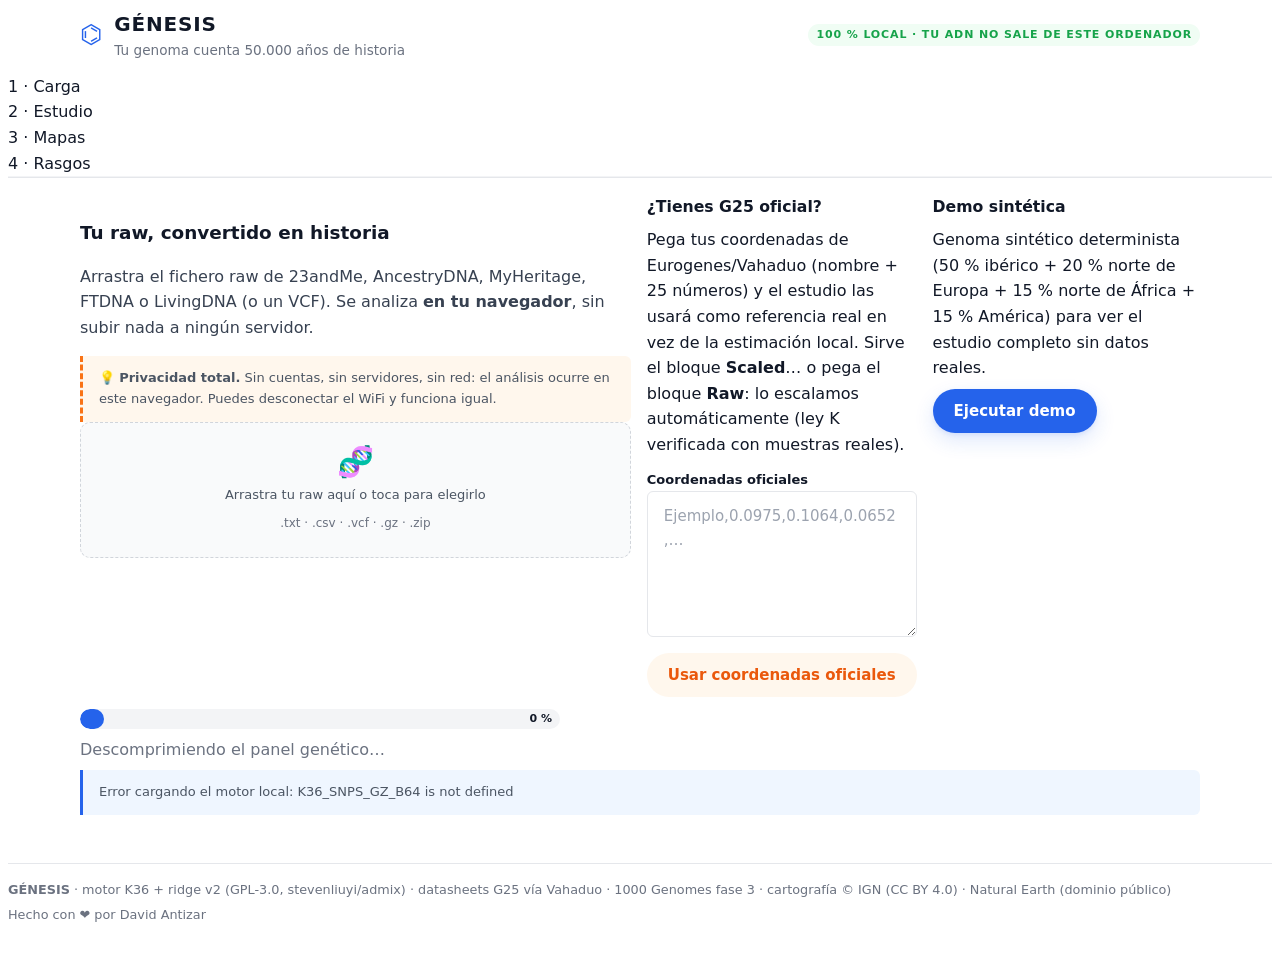
==== commit 72e7b55e: "Ley K Raw→Scaled de G25 calibrada con 2 pares oficiales (david_ntizar+lolo_casona, error 1e-6): la a" ====
--- a/app/index.html
+++ b/app/index.html
@@ -63,7 +63,7 @@
       </div>
       <div>
         <h3 class="genes-h3">¿Tienes G25 oficial?</h3>
-        <p class="genes-p">Pega tus coordenadas de Eurogenes/Vahaduo (nombre + 25 números) y el estudio las usará como referencia real en vez de la estimación local.</p>
+        <p class="genes-p">Pega tus coordenadas de Eurogenes/Vahaduo (nombre + 25 números) y el estudio las usará como referencia real en vez de la estimación local. Sirve el bloque <b>Scaled</b>… o pega el bloque <b>Raw</b>: lo escalamos automáticamente (ley K verificada con muestras reales).</p>
         <label class="nz-field__label" for="g25texto">Coordenadas oficiales</label>
         <textarea id="g25texto" class="nz-textarea" rows="5" placeholder="Ejemplo,0.0975,0.1064,0.0652,…"></textarea>
         <button class="nz-btn nz-btn--soft-accent" id="btnG25" style="margin-top:var(--nz-space-2)">Usar coordenadas oficiales</button>
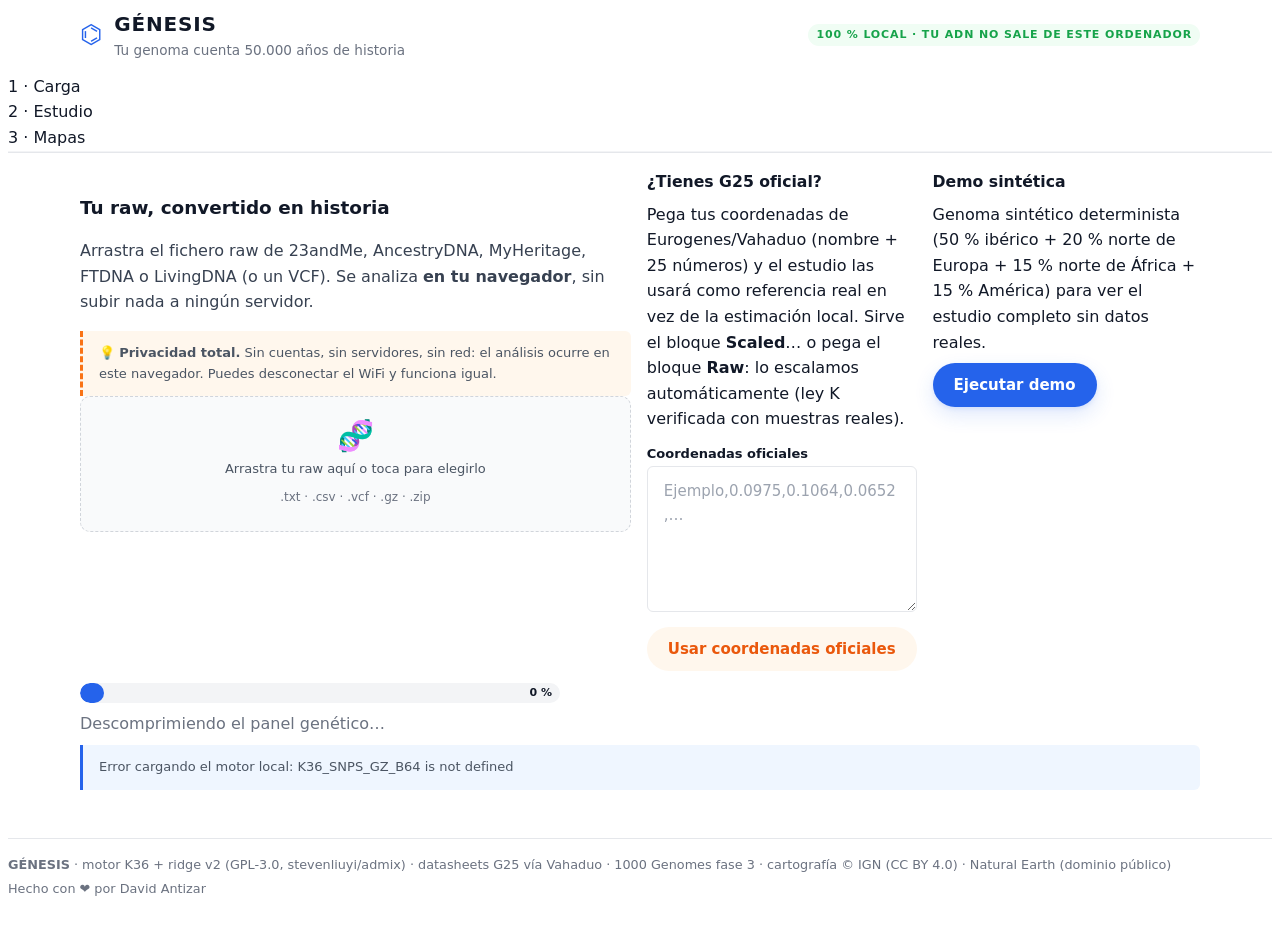
==== commit 4b5bc1c2: "Rasgos eliminados (web solo ascendencia) + mapas rediseñados: cercania por color con rampa azul, too" ====
--- a/app/index.html
+++ b/app/index.html
@@ -38,7 +38,6 @@
       <div class="nz-tab nz-tab--active" data-tab="carga" role="button" tabindex="0">1 · Carga</div>
       <div class="nz-tab" data-tab="estudio" role="button" tabindex="0">2 · Estudio</div>
       <div class="nz-tab" data-tab="mapa" role="button" tabindex="0">3 · Mapas</div>
-      <div class="nz-tab" data-tab="rasgos" role="button" tabindex="0">4 · Rasgos</div>
     </div>
   </nav>
 </header>
@@ -138,17 +137,18 @@
   <section id="tab-mapa" hidden>
     <div class="nz-callout"><p>El mapa mundial se dibuja en local (Natural Earth, dominio público). El de Iberia usa cartografía del <b>IGN — Instituto Geográfico Nacional (CC BY 4.0)</b> y necesita conexión; sin ella verás los resultados igualmente.</p></div>
     <h2 class="genes-h2">Dónde encajan tus vecinos</h2>
-    <p class="genes-p genes-muted">Tus 24 vecinos modernos más próximos, geolocalizados. Círculo mayor y más azul = más cercano.</p>
+    <p class="genes-p genes-muted">Tus 24 vecinos modernos más próximos, geolocalizados. Cuanto más intenso el azul y mayor el círculo, más cerca de ti.</p>
     <div class="genes-mapa-wrap"><canvas id="mapaMundo" class="genes-mapa-canvas" aria-label="Mapa mundial de vecinos"></canvas></div>
+    <div class="genes-leyenda" id="leyendaMundo"></div>
     <h2 class="genes-h2 genes-mt">De dónde venían tus épocas</h2>
-    <p class="genes-p genes-muted">Anclas geográficas de las épocas que contribuyen a tu modelo, sobre el mapa IGN.</p>
+    <p class="genes-p genes-muted">Anclas geográficas de las épocas que contribuyen a tu modelo, sobre el mapa IGN. Pulsa una época de la leyenda para volar hasta ella.</p>
     <div id="mapaIberia" class="genes-mapa-ign"></div>
+    <div class="genes-leyenda" id="leyendaEpocas" hidden></div>
   </section>
 
   <!-- ============ RASGOS ============ -->
   <section id="tab-rasgos" hidden>
-    <div class="nz-callout nz-callout--tip"><p>Rasgos bien establecidos leídos directamente de tu raw (una variante, una posición, referencias publicadas). <b>Esto no es un informe médico</b>: es cultura genética verificable.</p></div>
-    <div id="rasgosWrap"></div>
+    <div class="nz-callout"><p>La pestaña de rasgos se retiró en 2026-09: GÉNESIS es una web de ascendencia.</p></div>
   </section>
 
 </main>
--- a/app/app.css
+++ b/app/app.css
@@ -31,9 +31,16 @@
 .genes-mapa-wrap { border: 1px solid var(--nz-gray-200); border-radius: var(--nz-radius-md, 10px); overflow: hidden; background: var(--nz-blue-50); }
 .genes-mapa-canvas { display: block; width: 100%; height: 420px; }
 .genes-mapa-ign { width: 100%; height: 380px; border: 1px solid var(--nz-gray-200); border-radius: var(--nz-radius-md, 10px); overflow: hidden; }
-
-.genes-rasgo { max-width: 100%; margin-bottom: var(--nz-space-2); }
-.genes-rasgo__texto { color: var(--nz-gray-600); font-size: .85rem; max-width: 48rem; }
+/* tooltip flotante del mapa mundo */
+.genes-mapa-wrap { position: relative; }
+.genes-mapa-tip { position: absolute; transform: translate(-50%, -100%); background: #1e3a8a; color: #fff; font-size: .78rem; padding: .3rem .55rem; border-radius: 8px; pointer-events: none; white-space: nowrap; box-shadow: 0 2px 8px rgba(30,58,138,.35); z-index: 5; }
+.genes-mapa-tip::after { content: ''; position: absolute; left: 50%; top: 100%; transform: translateX(-50%); border: 5px solid transparent; border-top-color: #1e3a8a; }
+/* rampa de la leyenda de cercanía */
+.genes-leyenda__rampa { width: 5.5rem; height: .7rem; border-radius: 999px; display: inline-block; background: linear-gradient(90deg, #1e3a8a, #2563eb 50%, #93c5fd); }
+/* leyenda de épocas del mapa IGN */
+.genes-leyenda-epoca { display: inline-flex; align-items: center; gap: .45rem; font: inherit; font-size: .8rem; color: var(--nz-gray-700); background: #fff; border: 1px solid var(--nz-gray-200); border-radius: 999px; padding: .3rem .7rem; cursor: pointer; transition: border-color .15s, box-shadow .15s; }
+.genes-leyenda-epoca:hover { border-color: var(--epoca, var(--nz-blue-500, #2563eb)); box-shadow: 0 1px 6px rgba(37,99,235,.25); }
+.genes-leyenda-epoca i { width: .75rem; height: .75rem; border-radius: 50%; background: var(--epoca, #2563eb); flex: none; }
 
 .genes-foot { border-top: 1px solid var(--nz-gray-200); margin-top: var(--nz-space-6); padding: var(--nz-space-4) 0 var(--nz-space-6); color: var(--nz-gray-500); font-size: .8rem; }
 .genes-foot p { margin: 0 0 var(--nz-space-1); }
